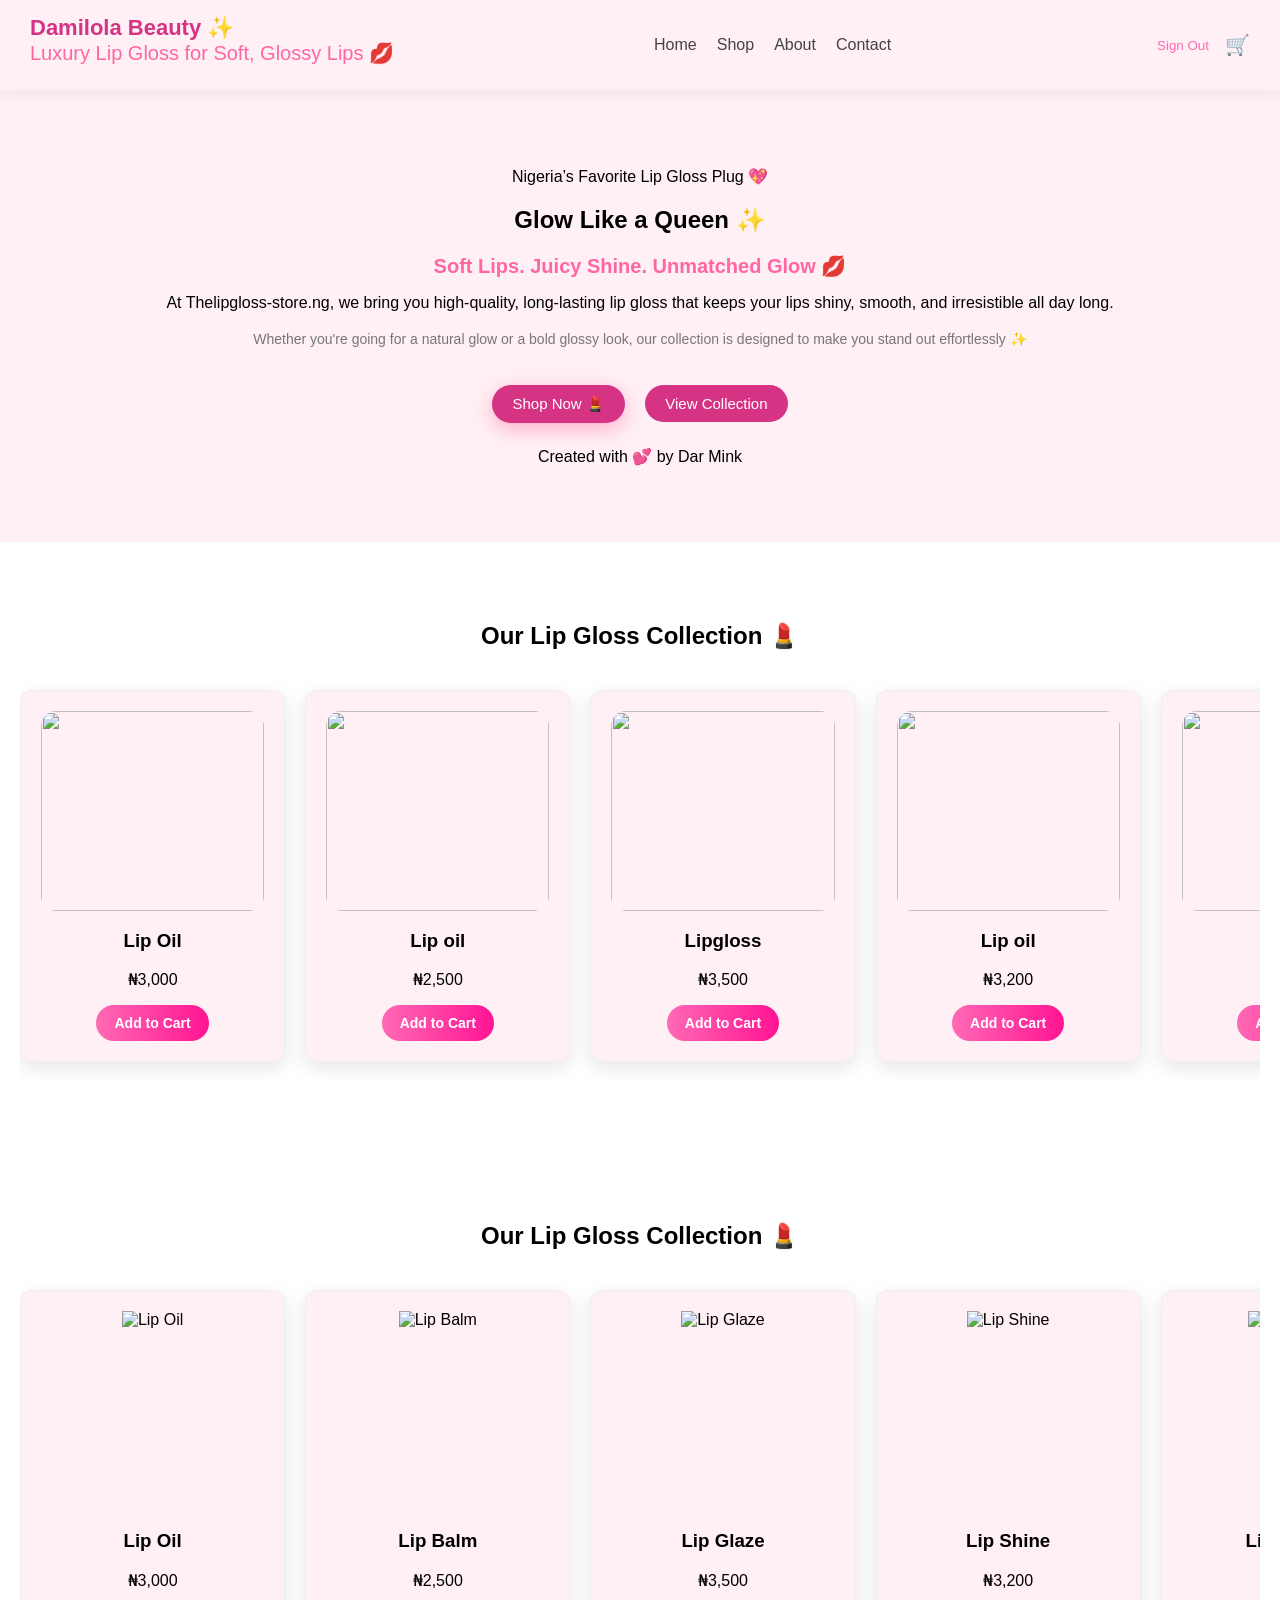
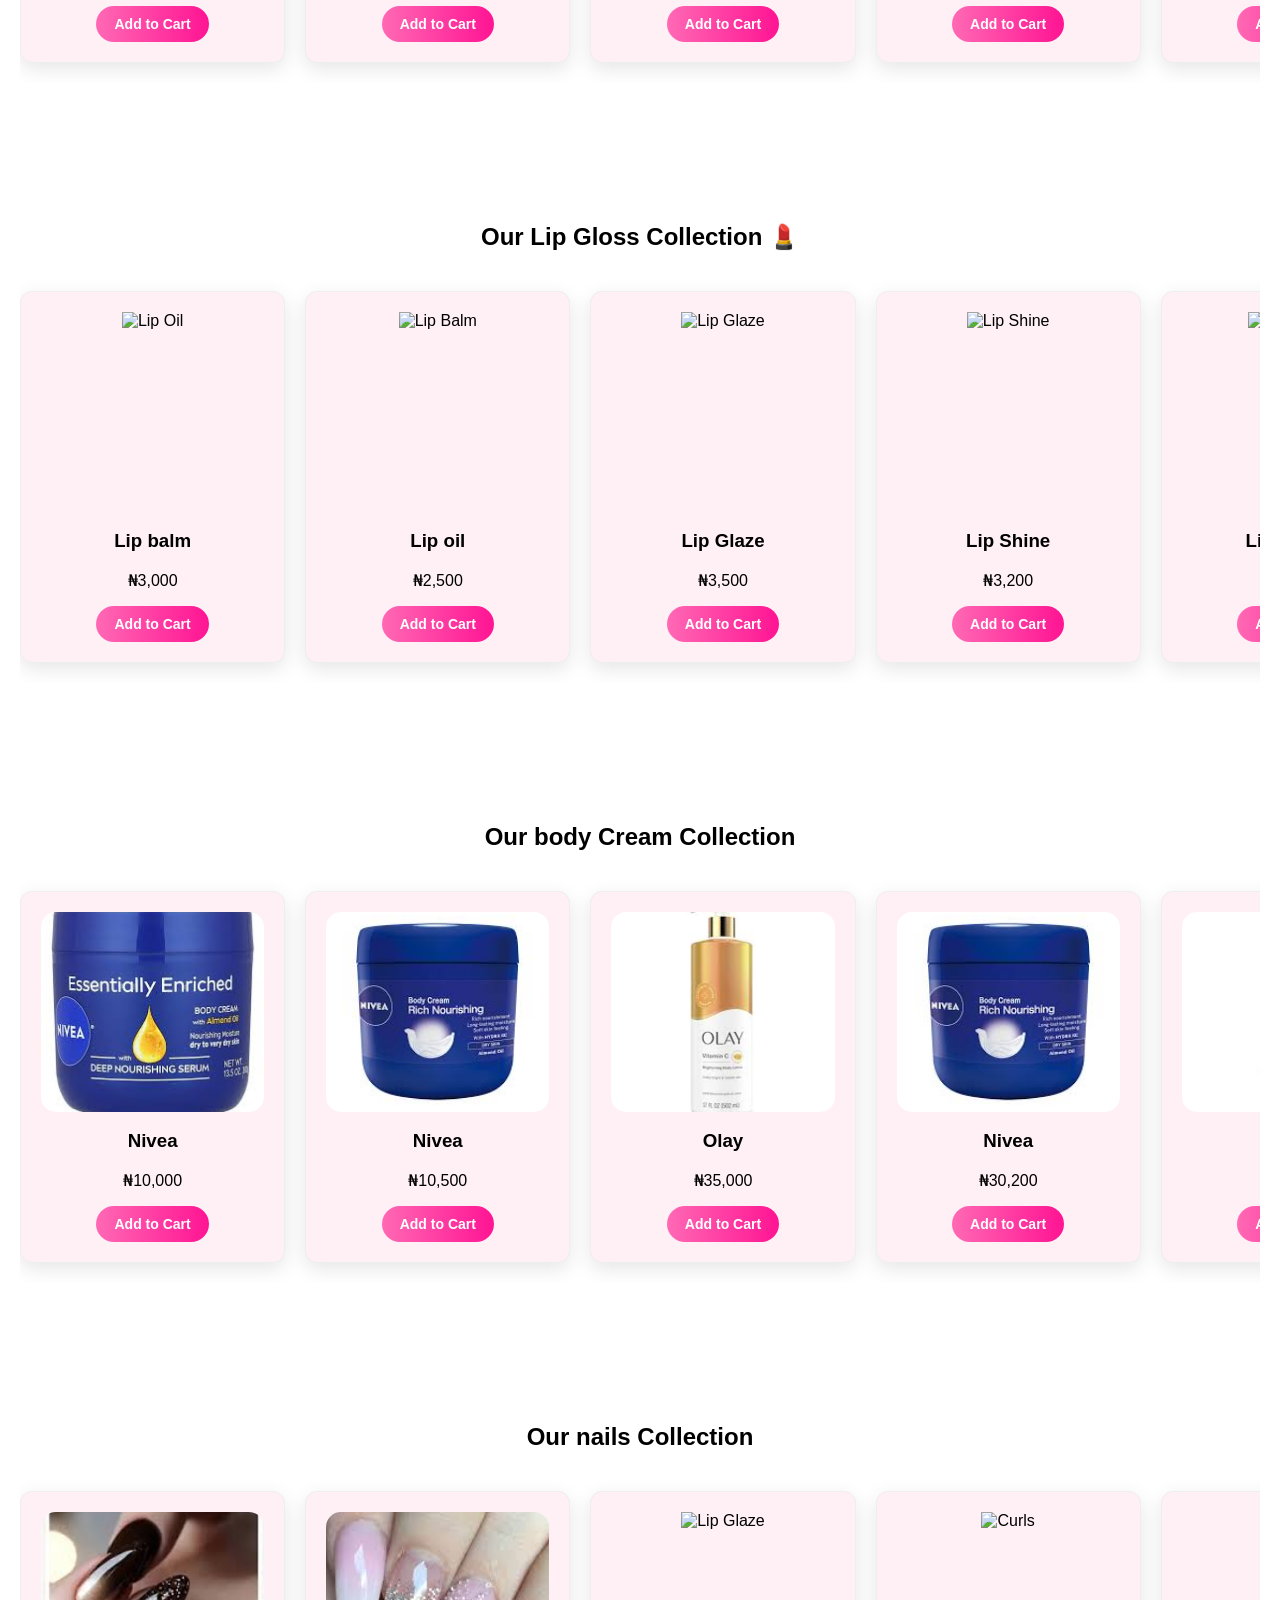
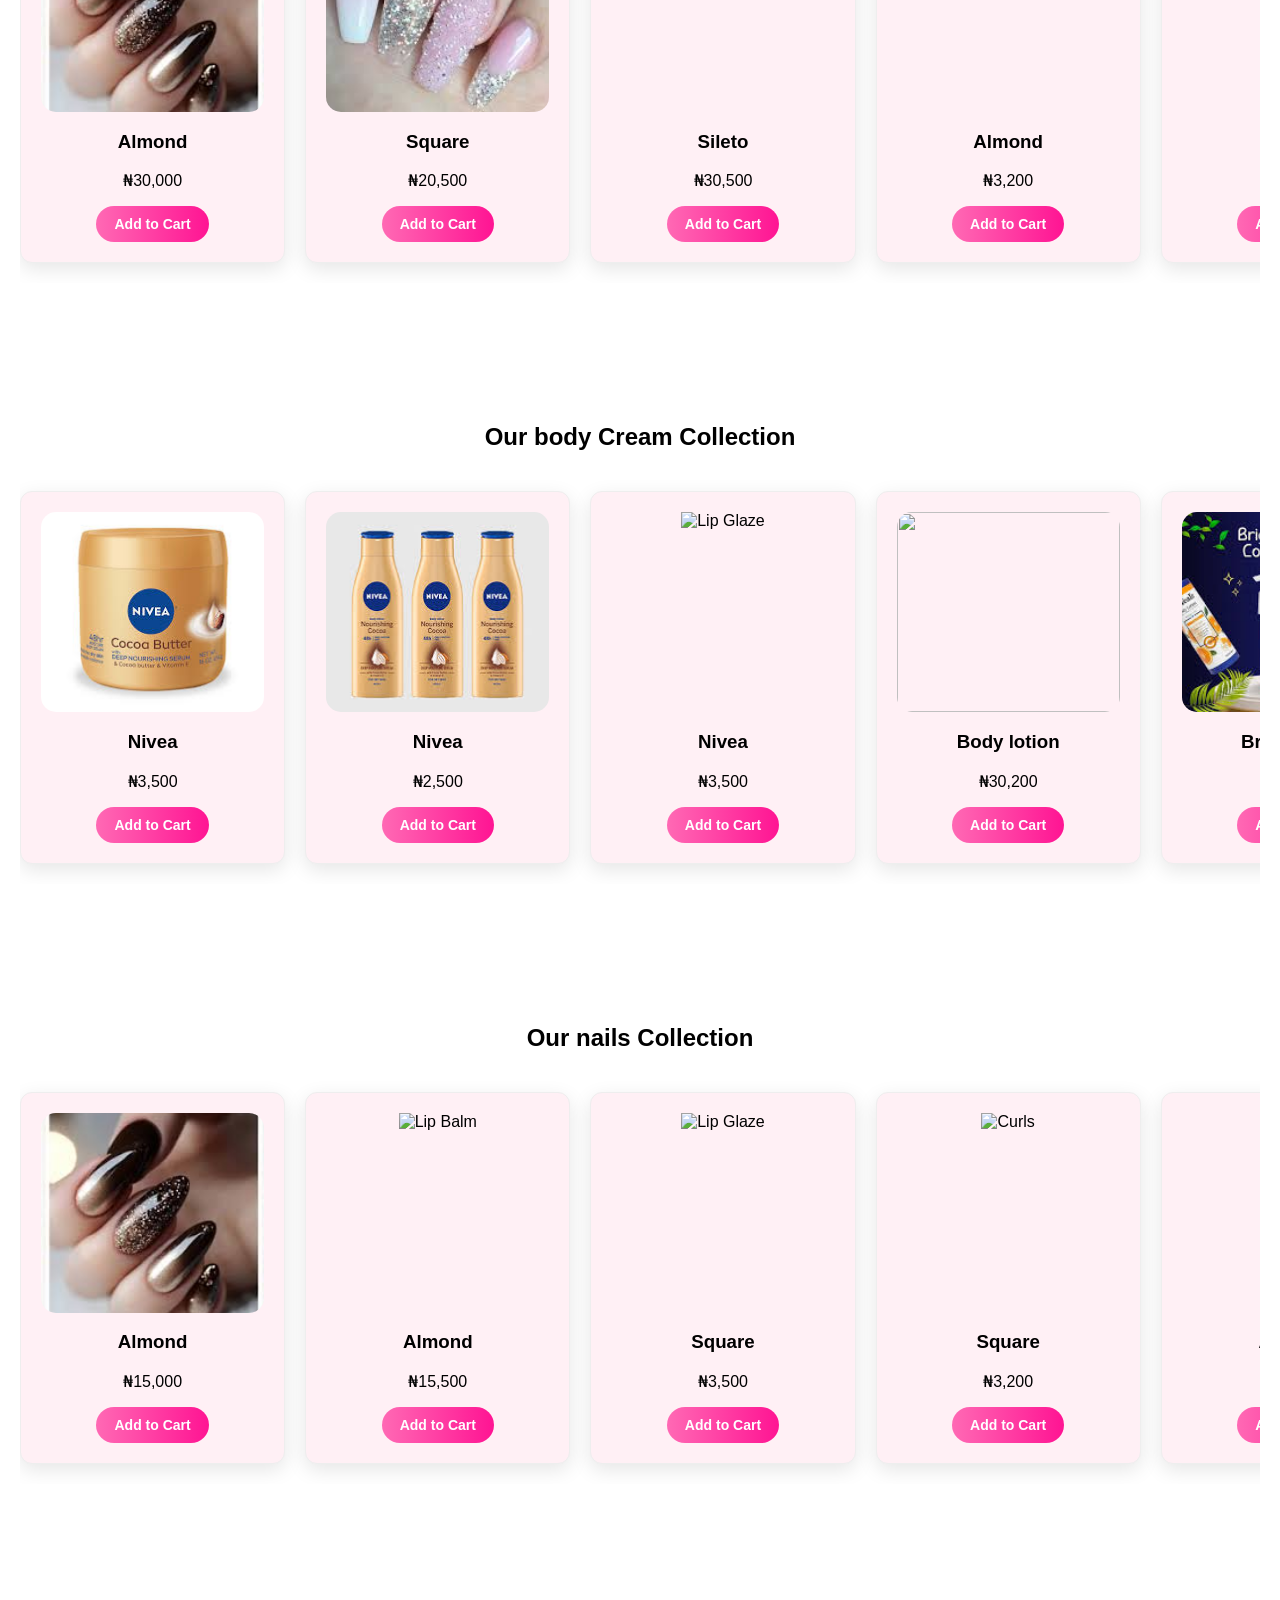
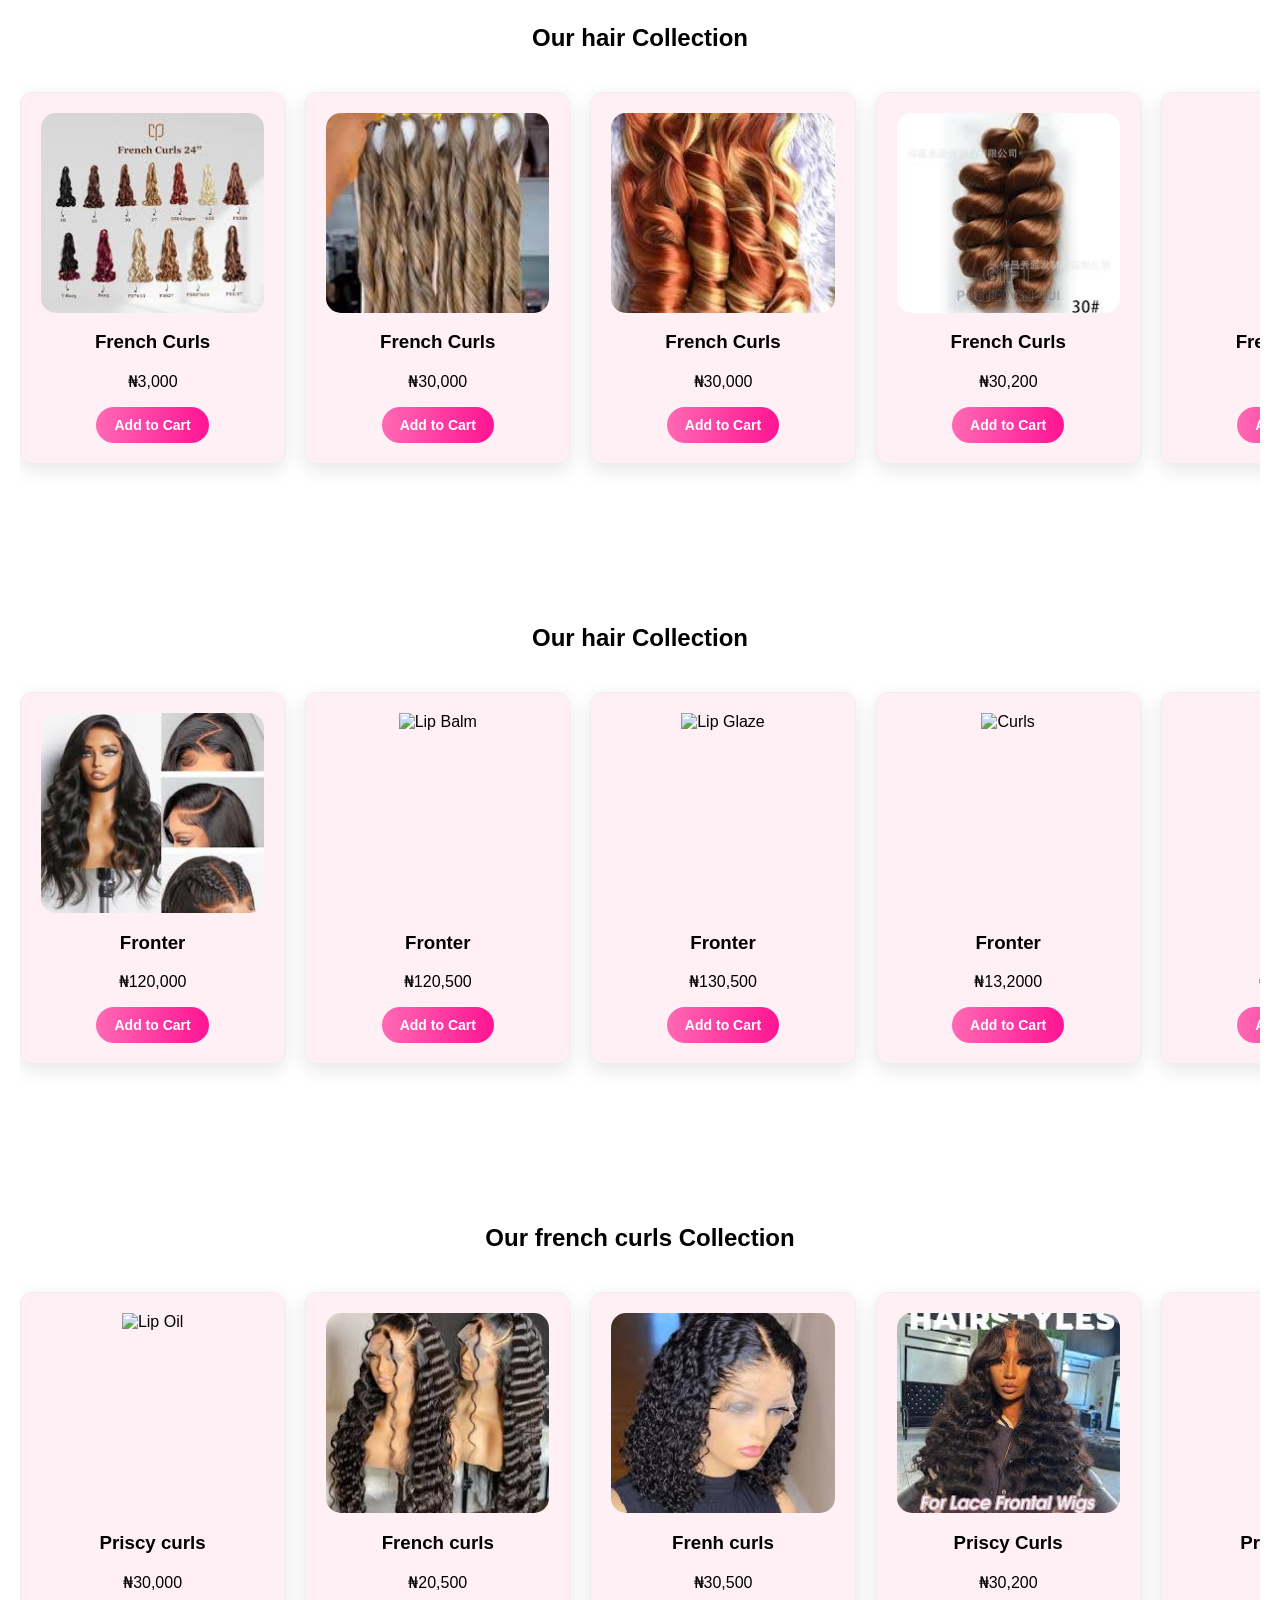
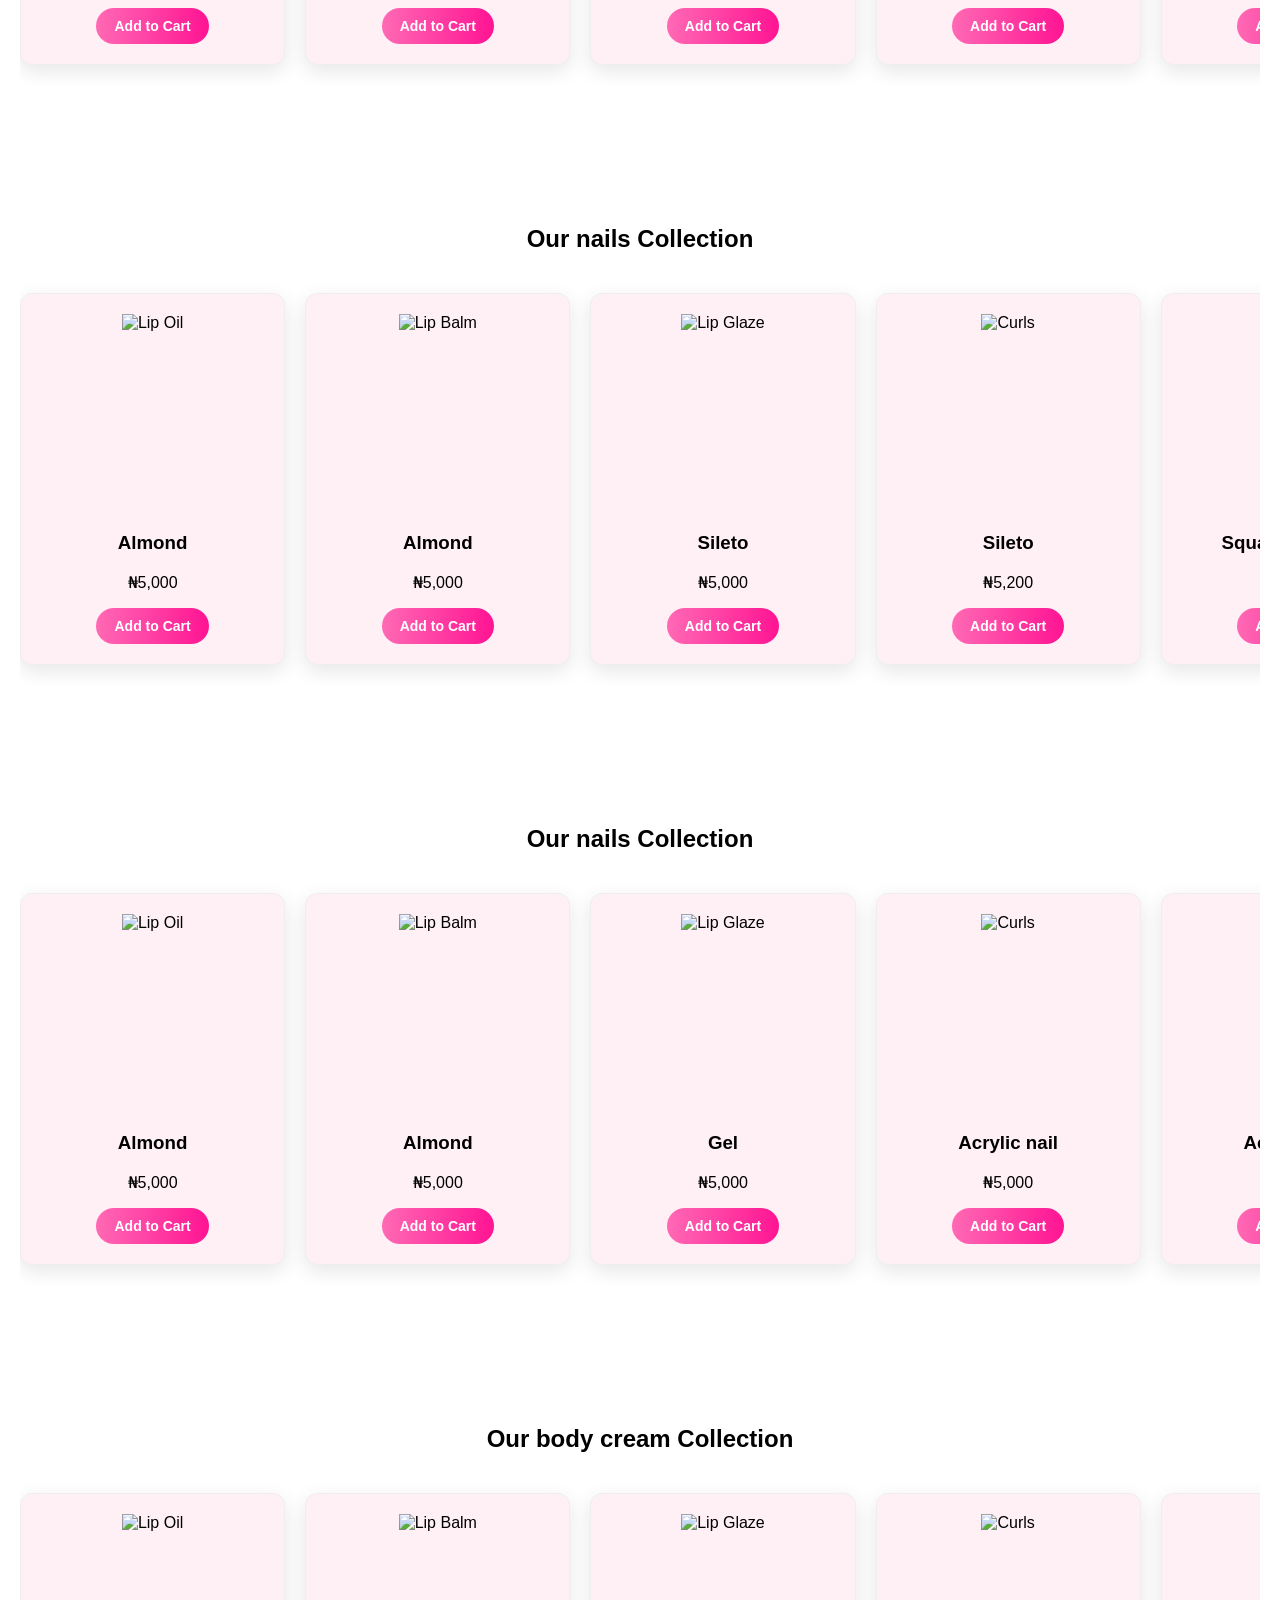
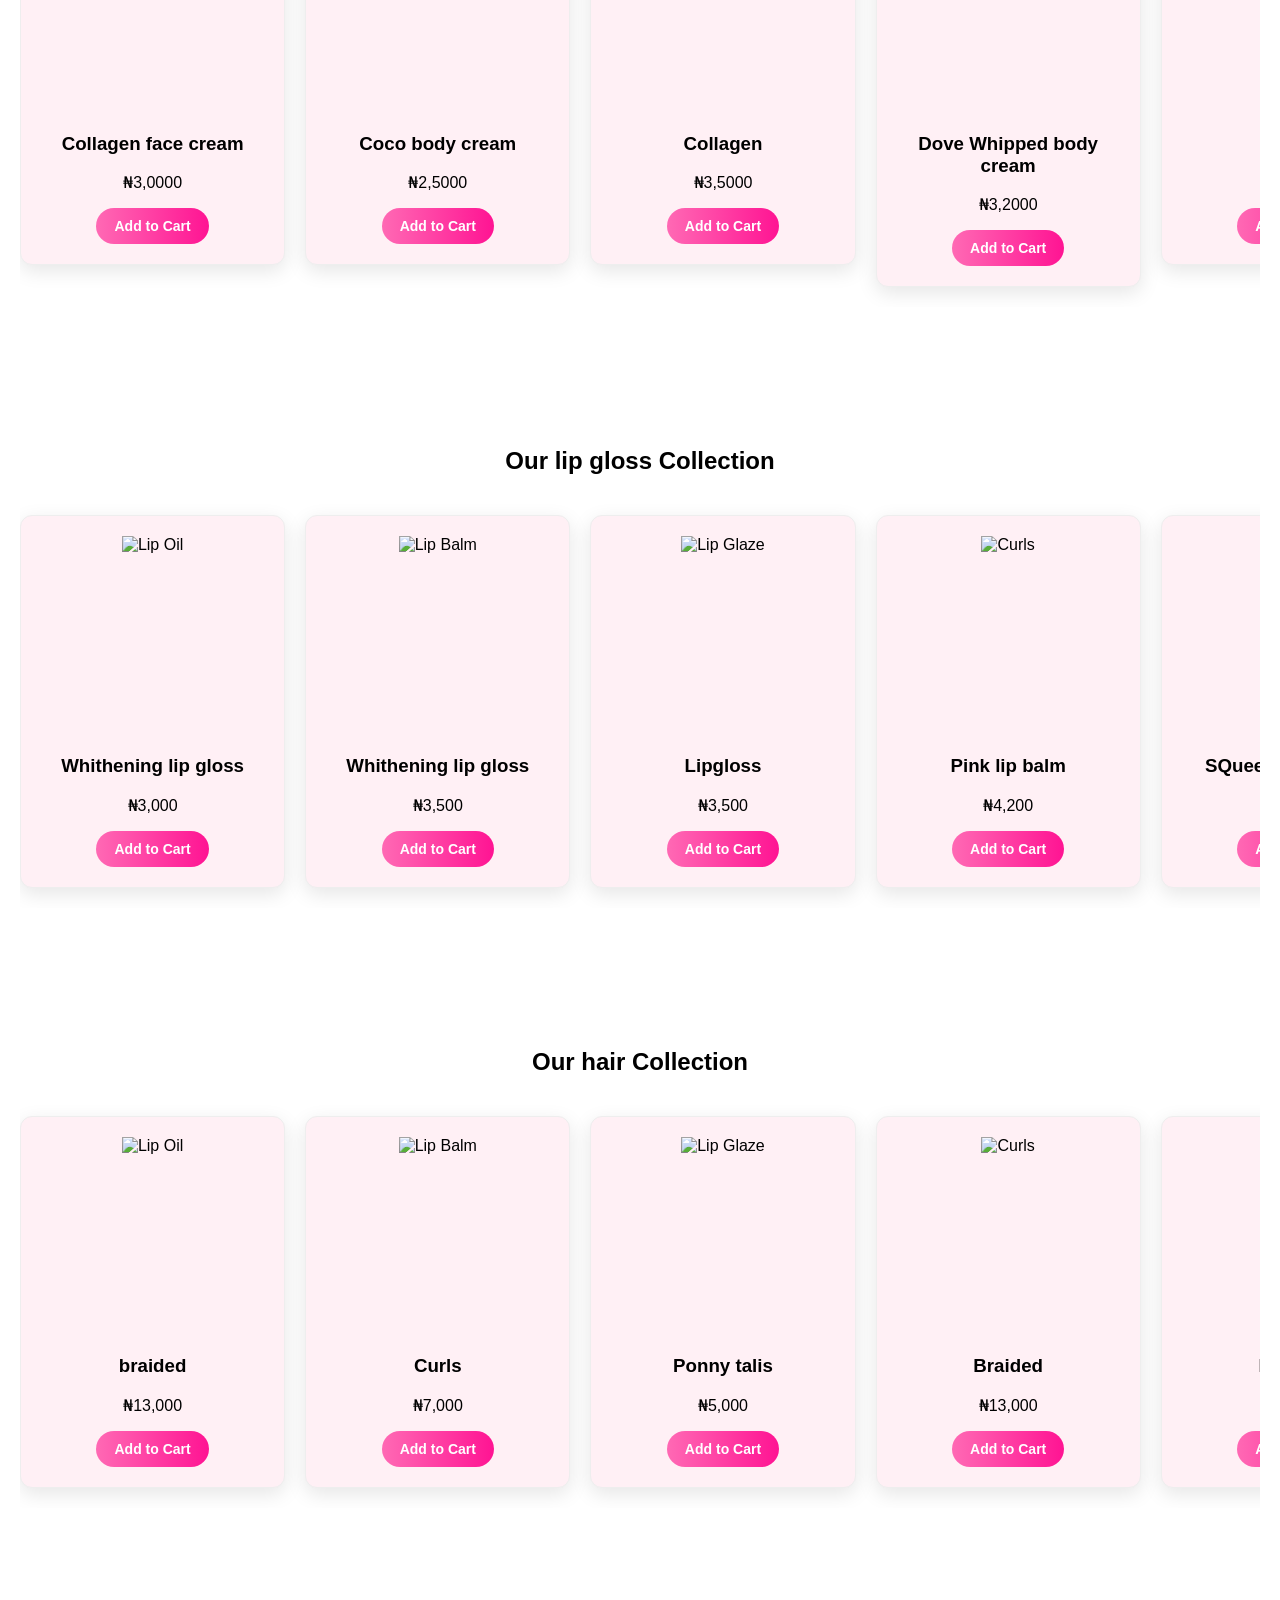
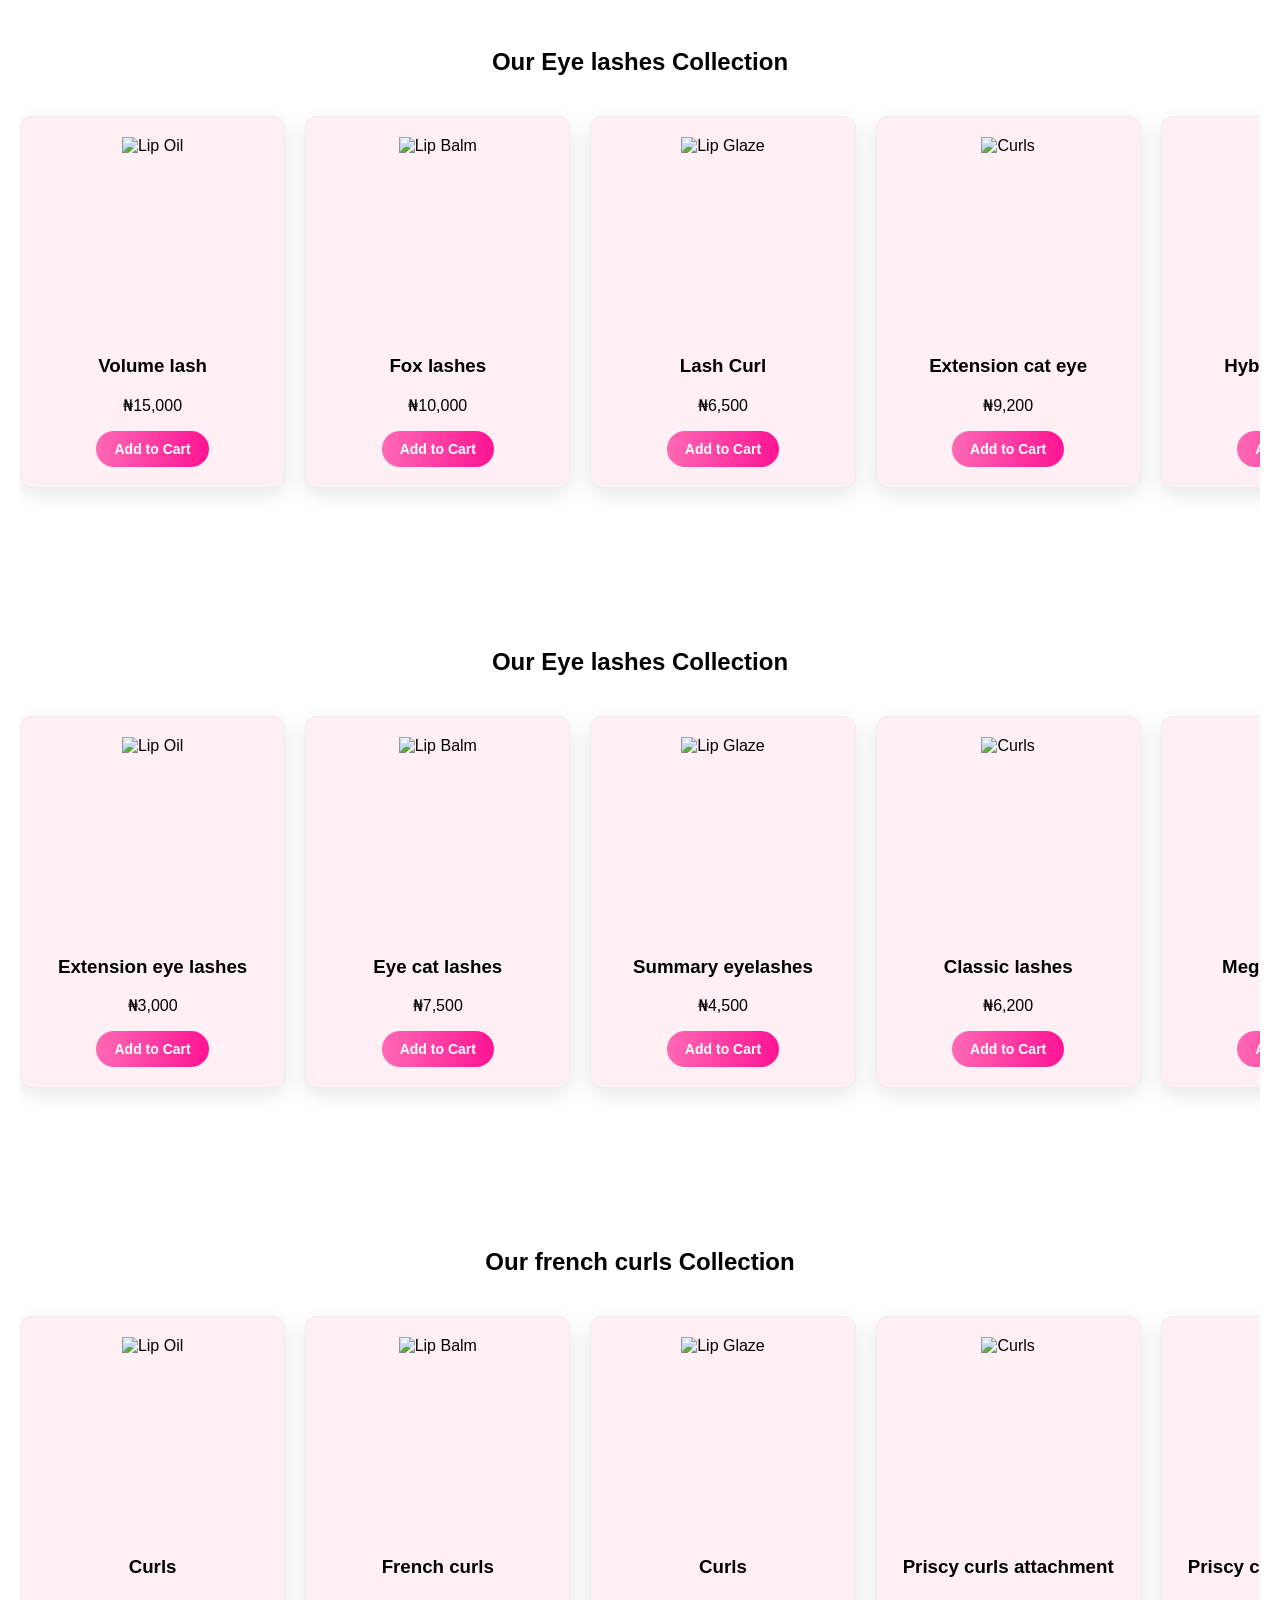
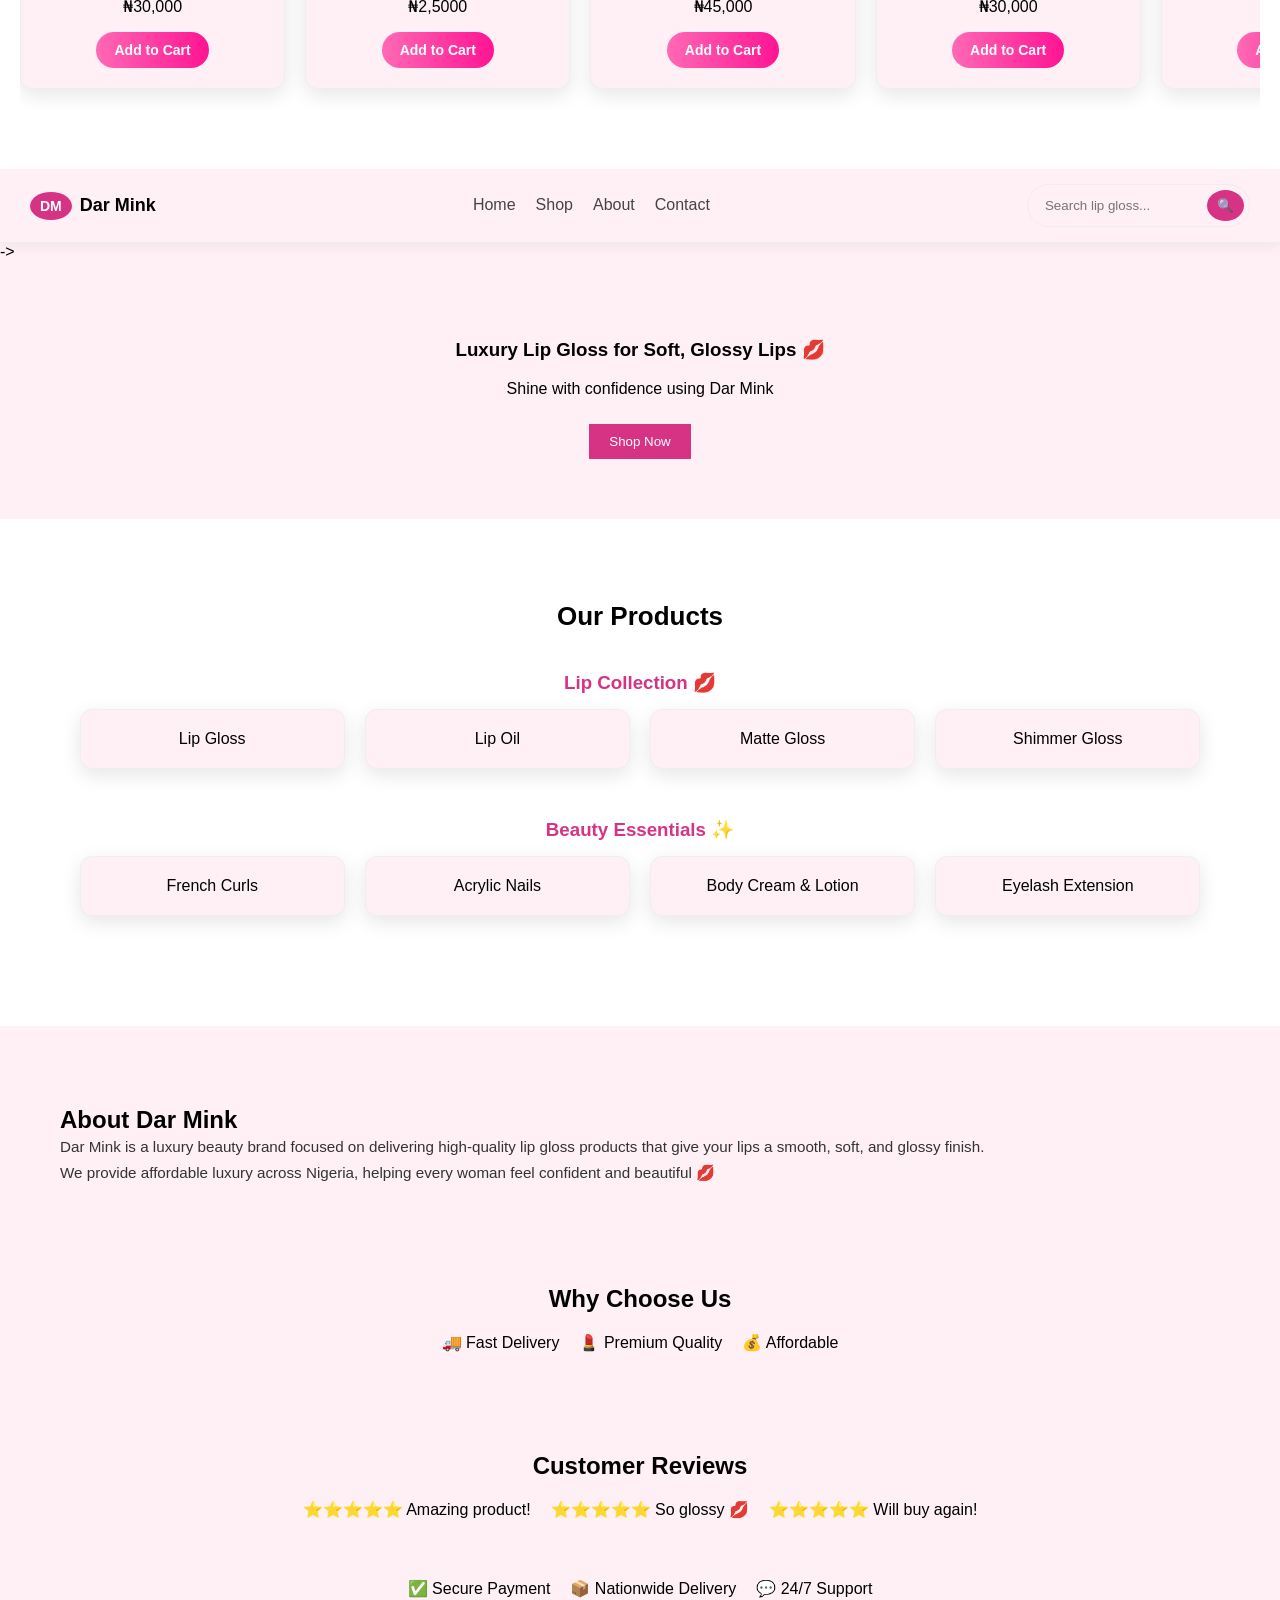
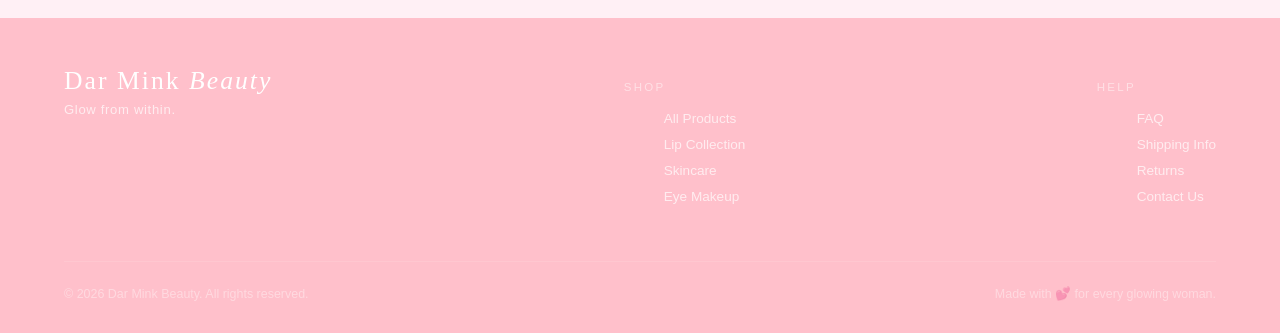
==== index.html @ a411ad49 "main" ====
<!DOCTYPE html>
<html lang="en">
<head>
  <meta charset="UTF-8">
  <meta name="viewport" content="width=device-width, initial-scale=1.0">
  <title>Dar Mink Beauty</title>


 
  <link rel="stylesheet" href="./css/index.css">
</head>

<body>
<header class="header">
  <div class="logo-area">
    <h1>Damilola Beauty ✨</h1>
    <p class="sub">Luxury Lip Gloss for Soft, Glossy Lips 💋</p>
  </div>

  <nav class="nav" id="navMenu">
    <a href="./index.html">Home</a>
    <a href="./html/shop.html">Shop</a>
    <a href="#">About</a>
    <a href="#">Contact</a>
  </nav>

  <div class="header-icons">
    
    <!-- <a href="./html/signIn.html"  id="signInLink">Sign In</a> -->
    <button id="signOutBtn">Sign Out</button>
    
    <div class="cart" id="cartCount">🛒</div>
    
    <div class="menu-toggle" id="menuToggle">☰</div>
  </div>
</header>

<section class="hero">
  <div class="hero-content">
    
    <p class="tag">Nigeria’s Favorite Lip Gloss Plug 💖</p>

    <h1>Glow Like a Queen ✨</h1>

    <h2 class="sub">
      Soft Lips. Juicy Shine. Unmatched Glow 💋
    </h2>

    <p class="desc">
      At Thelipgloss-store.ng, we bring you high-quality, long-lasting lip gloss 
      that keeps your lips shiny, smooth, and irresistible all day long.
    </p>

    <p class="extra">
      Whether you're going for a natural glow or a bold glossy look, 
      our collection is designed to make you stand out effortlessly ✨
    </p>

    <div class="hero-buttons">
      <button class="primary">Shop Now 💄</button>
      <button class="secondary">View Collection</button>
    </div>

    <p class="brand">Created with 💕 by Dar Mink</p>

  </div>
</section>





<section class="products" id="products">
  <h2>Our Lip Gloss Collection 💄</h2>

  <div class="product-list">
    <div class="product">
      <div class="product-image">
        <img src="https://ng.jumia.is/unsafe/fit-in/300x300/filters:fill(white)/product/89/5723401/1.jpg?4431" alt="">
      </div>
      <h3>Lip Oil</h3>
      <p class="price">₦3,000</p>
      <button class="buy-btn">Add to Cart</button>
    </div>

    <div class="product">
      <div class="product-image">
        <img src="https://ng.jumia.is/unsafe/fit-in/680x680/filters:fill(white)/product/42/7206814/1.jpg?8009">
      </div>
      <h3>Lip oil</h3>
      <p class="price">₦2,500</p>
      <button class="buy-btn">Add to Cart</button>
    </div>

    <div class="product">
      <div class="product-image">
        <img src="https://ng.jumia.is/unsafe/fit-in/680x680/filters:fill(white)/product/82/2713401/1.jpg?8204">
      </div>
      <h3>Lipgloss</h3>
      <p class="price">₦3,500</p>
      <button class="buy-btn">Add to Cart</button>
    </div>

    <div class="product">
      <div class="product-image">
        <img src="https://ng.jumia.is/unsafe/fit-in/500x500/filters:fill(white)/product/37/7303401/1.jpg?5131">
      </div>
      <h3>Lip oil</h3>
      <p class="price">₦3,200</p>
      <button class="buy-btn">Add to Cart</button>
    </div>

    <div class="product">
      <div class="product-image">
        <img src="https://ng.jumia.is/unsafe/fit-in/500x500/filters:fill(white)/product/61/4213401/1.jpg?2351">
      </div>
      <h3>Lip oil</h3>
      <p class="price">₦4,000</p>
      <button class="buy-btn">Add to Cart</button>
    </div>
  </div>
</section>





<section class="products" id="products">
  <h2>Our Lip Gloss Collection 💄</h2>
  <div class="product-list">
    <div class="product">
      <div class="product-image">
        <img src="https://encrypted-tbn2.gstatic.com/shopping?q=tbn:ANd9GcSXxBurr5DFDGC_6W9IVRxqRiRIPsLa5r3uYkLQXN-jaB-51HqclwaW0z8tAkhP_l82G_UUjbIxkKMXBLlhLLAdXw9lsqw_wbx122r_QiVD&usqp=CAc" alt="Lip Oil">
      </div>
      <h3>Lip Oil</h3>
      <p class="price">₦3,000</p>
      <button class="buy-btn">Add to Cart</button>
    </div>

    <div class="product">
      <div class="product-image">
        <img src="https://encrypted-tbn2.gstatic.com/shopping?q=tbn:ANd9GcRidaKsT7jHvaxR3gKA-hKPikPmO4gRDq0sgyxPXgcC5Es4D6YWs1JC4vwWvaoK3FN27L1sQInaYlIV7ENVSBcxl57AH5wCdQ_0IRH-a5mo&usqp=CAc" alt="Lip Balm">
      </div>
      <h3>Lip Balm</h3>
      <p class="price">₦2,500</p>
      <button class="buy-btn">Add to Cart</button>
    </div>

    <div class="product">
      <div class="product-image">
        <img src="https://encrypted-tbn3.gstatic.com/shopping?q=tbn:ANd9GcQL7eQB7EKFSjgP5ydxTOfHGRMWYUWHlalfSrJ15N_lvg5cFSvIx9BE2lpSHXYwQbeA8Js2sXB5NkMdPuLri9scLK52W_DVpIEwVfiEyVwrUALnuHErwxkpHd9-yTiPGZwguP-n9ZLRtBY&usqp=CAc" alt="Lip Glaze">
      </div>
      <h3>Lip Glaze</h3>
      <p class="price">₦3,500</p>
      <button class="buy-btn">Add to Cart</button>
    </div>

    <div class="product">
      <div class="product-image">
        <img src="https://encrypted-tbn2.gstatic.com/shopping?q=tbn:ANd9GcSnfksD3aFsAfSA0Fq0F7IA4_fns09xwOoU2gw31sRrGFSoUZdVGEKXsS02omEPMmaXcvubGnNryWU05--VzzVx8zhssPY0zox96JQuz5vXcsCBksfZSTXBX3IscYMH8A&usqp=CAc" alt="Lip Shine">
      </div>
      <h3>Lip Shine</h3>
      <p class="price">₦3,200</p>
      <button class="buy-btn">Add to Cart</button>
    </div>

    <div class="product">
      <div class="product-image">
        <img src="https://encrypted-tbn2.gstatic.com/shopping?q=tbn:ANd9GcQ_1iACQfDXPnh7836cnOq0ul7CD1W9VsyqD02cSygV_7-2tNV2cQz4srKTutzjdg0WC2G-fkFqOPUqgG4MhYzNEd7l9v4WH7QmRfIsbeU2VllHG4PEUS5WqwthpnoR0Q&usqp=CAc" alt="Lip Glossy">
      </div>
      <h3>Lip Glossy</h3>
      <p class="price">₦4,000</p>
      <button class="buy-btn">Add to Cart</button>
    </div>
  </div>
</section>





<section class="products" id="products">
  <h2>Our Lip Gloss Collection 💄</h2>
  <div class="product-list">
    <div class="product">
      <div class="product-image">
        <img src="https://encrypted-tbn3.gstatic.com/shopping?q=tbn:ANd9GcRnd_FLdVOjvxIFznHXKxpH5s-M4slELdyxqppXSxp2WYLtvGpKqDcq6PFy_TfNIizxpz7iqjIp6u09m8QXlMZsvE-VPyR0py_PS9zf8lQ&usqp=CAc" alt="Lip Oil">
      </div>
      <h3>Lip balm</h3>
      <p class="price">₦3,000</p>
      <button class="buy-btn">Add to Cart</button>
    </div>

    <div class="product">
      <div class="product-image">
        <img src="https://encrypted-tbn0.gstatic.com/shopping?q=tbn:ANd9GcSmqYxwLh7YUvpNsPVwv529g0XtTHJXRxVh0vlfX1ycL5M4Z2hw3uozXz8vUAM04Pj2godARs4oT7w6bqfODrqmLWfhpMdddt6bIE236A0&usqp=CAc" alt="Lip Balm">
      </div>
      <h3>Lip oil</h3>
      <p class="price">₦2,500</p>
      <button class="buy-btn">Add to Cart</button>
    </div>

    <div class="product">
      <div class="product-image">
        <img src="https://encrypted-tbn1.gstatic.com/shopping?q=tbn:ANd9GcTiCSN7Nv7DVkkIy49vYAUR0Th8mGZ87GhBr-0-GVrdKAkAnNo_Gcg61PZe5U06-gERYb_2XhXDmLLsmDgxQd5hINJwqwXIbnZBJtVXfYPIYpeM9uMyefSGFQ&usqp=CAc" alt="Lip Glaze">
      </div>
      <h3>Lip Glaze</h3>
      <p class="price">₦3,500</p>
      <button class="buy-btn">Add to Cart</button>
    </div>

    <div class="product">
      <div class="product-image">
        <img src="https://encrypted-tbn3.gstatic.com/shopping?q=tbn:ANd9GcRADDJBRGeEfscAN5algiF-AIUC6LEgfIAenZfdjHmP6Z3QG-MW7pM-kJhJ6Kher258rJ0Gc74kwAY5WouctmDN8w5hNISh5XGyFVV-4AsWOCGBTK3oRYalAZj9RdCxB2p42yqcaiQ&usqp=CAc" alt="Lip Shine">
      </div>
      <h3>Lip Shine</h3>
      <p class="price">₦3,200</p>
      <button class="buy-btn">Add to Cart</button>
    </div>

    <div class="product">
      <div class="product-image">
        <img src="https://encrypted-tbn3.gstatic.com/shopping?q=tbn:ANd9GcQKLhkLv0NK2xQP70P3uK0gv7I2ku5YJ8ZaUp49VW83flyJoJEFNJ31fNmY4nyc1UaHLay3jeUrD1jO5pIV47GwJhcCJkqaRlTzfK6kQ6a81IN_KDuCXsUfj1xZqmBmipd0zoNiNWzyrw&usqp=CAc" alt="Lip Glossy">
      </div>
      <h3>Lip Glossy</h3>
      <p class="price">₦4,000</p>
      <button class="buy-btn">Add to Cart</button>
    </div>
  </div>
</section>
  
  </div>



<section class="products" id="products">
  <h2>Our body Cream Collection </h2>
  <div class="product-list">
    <div class="product">
      <div class="product-image">
        <img src="[data-uri]" alt="Lip Oil">
      </div>
      <h3>Nivea</h3>
      <p class="price">₦10,000</p>
      <button class="buy-btn">Add to Cart</button>
    </div>

    <div class="product">
      <div class="product-image">
        <img src="[data-uri]" alt="Lip Balm">
      </div>
      <h3>Nivea</h3>
      <p class="price">₦10,500</p>
      <button class="buy-btn">Add to Cart</button>
    </div>

    <div class="product">
      <div class="product-image">
        <img src="[data-uri]" alt="Lip Glaze">
      </div>
      <h3>Olay</h3>
      <p class="price">₦35,000</p>
      <button class="buy-btn">Add to Cart</button>
    </div>

    <div class="product">
      <div class="product-image">
        <img src="[data-uri]" alt="Curls">
      </div>
        <h3>Nivea</h3>
      <p class="price">₦30,200</p>
      <button class="buy-btn">Add to Cart</button>
    </div>

    <div class="product">
      <div class="product-image">
        <img src="[data-uri]" alt="Kinnky">
      </div>
      <h3>Nivea</h3>
      <p class="price">₦4o,000</p>
      <button class="buy-btn">Add to Cart</button>
    </div>
  </div>
</section>


<section class="products" id="products">
  <h2>Our nails Collection </h2>
  <div class="product-list">
    <div class="product">
      <div class="product-image">
        <img src="[data-uri]" alt="Lip Oil">
      </div>
      <h3>Almond</h3>
      <p class="price">₦30,000</p>
      <button class="buy-btn">Add to Cart</button>
    </div>

    <div class="product">
      <div class="product-image">
        <img src="[data-uri]" alt="Lip Balm">
      </div>
      <h3>Square</h3>
      <p class="price">₦20,500</p>
      <button class="buy-btn">Add to Cart</button>
    </div>

    <div class="product">
      <div class="product-image">
        <img src="https://encrypted-tbn0.gstatic.com/images?q=tbn:ANd9GcSMVAZmje4SlwI0i_gMDN053IqT-E4QT9GpyQ&s" alt="Lip Glaze">
      </div>
      <h3>Sileto</h3>
      <p class="price">₦30,500</p>
      <button class="buy-btn">Add to Cart</button>
    </div>

    <div class="product">
      <div class="product-image">
        <img src="https://encrypted-tbn0.gstatic.com/images?q=tbn:ANd9GcSz9M2mlwgdXUWPUJFrLZIFoBOUg3auoxuhyA&s" alt="Curls">
      </div>
      <h3>Almond</h3>
      <p class="price">₦3,200</p>
      <button class="buy-btn">Add to Cart</button>
    </div>

    <div class="product">
      <div class="product-image">
        <img src="https://encrypted-tbn0.gstatic.com/images?q=tbn:ANd9GcRXiiYXcGbO42mY510iS9s90L5vUDjyUFa5tA&s" alt="Kinnky">
      </div>
      <h3>Square</h3>
      <p class="price">₦35,000</p>
      <button class="buy-btn">Add to Cart</button>
    </div>
  </div>
</section>





<section class="products" id="products">
  <h2>Our body Cream Collection </h2>
  <div class="product-list">
    <div class="product">
      <div class="product-image">
        <img src="[data-uri]" alt="Lip Oil">
      </div>
      <h3>Nivea</h3>
      <p class="price">₦3,500</p>
      <button class="buy-btn">Add to Cart</button>
    </div>

    <div class="product">
      <div class="product-image">
        <img src="[data-uri]" alt="Lip Balm">
      </div>
      <h3>Nivea</h3>
      <p class="price">₦2,500</p>
      <button class="buy-btn">Add to Cart</button>
    </div>

    <div class="product">
      <div class="product-image">
        <img src="https://encrypted-tbn0.gstatic.com/images?q=tbn:ANd9GcQ03TkZhojCxtqMvvGKnYrmFMT-qhL-3ZLKHw&s" alt="Lip Glaze">
      </div>
      <h3>Nivea</h3>
      <p class="price">₦3,500</p>
      <button class="buy-btn">Add to Cart</button>
    </div>

    <div class="product">
      <div class="product-image">
        <img src="https://encrypted-tbn0.gstatic.com/images?q=tbn:ANd9GcSXng0knS3wsMrmTmdN1r07TjUlYtHTWDVwkQ&s">
      </div>
      <h3>Body lotion</h3>
      <p class="price">₦30,200</p>
      <button class="buy-btn">Add to Cart</button>
    </div>

    <div class="product">
      <div class="product-image">
        <img src="[data-uri]" alt="Kinnky">
      </div>
      <h3>Brightening</h3>
      <p class="price">₦40,000</p>
      <button class="buy-btn">Add to Cart</button>
    </div>
  </div>
</section>



<section class="products" id="products">
  <h2>Our nails Collection </h2>
  <div class="product-list">
    <div class="product">
      <div class="product-image">
        <img src="[data-uri]" alt="Lip Oil">
      </div>
      <h3>Almond</h3>
      <p class="price">₦15,000</p>
      <button class="buy-btn">Add to Cart</button>
    </div>

    <div class="product">
      <div class="product-image">
        <img src="./multimedia/nails - Google Search/imgi_224_29a8995a-0315-4786-a9a0-9c4f2bb3fc7f-FingerstoToes-NG-Lagos-Lagos-Somolu-Fresha.jpg" alt="Lip Balm">
      </div>
      <h3>Almond</h3>
      <p class="price">₦15,500</p>
      <button class="buy-btn">Add to Cart</button>
    </div>

    <div class="product">
      <div class="product-image">
        <img src="./multimedia/nails - Google Search/imgi_222_IMG-2674.jpg" alt="Lip Glaze">
      </div>
      <h3>Square</h3>
      <p class="price">₦3,500</p>
      <button class="buy-btn">Add to Cart</button>
    </div>

    <div class="product">
      <div class="product-image">
        <img src="./multimedia/nails - Google Search/imgi_235_to_bierz_1.png" alt="Curls">
      </div>
      <h3>Square</h3>
      <p class="price">₦3,200</p>
      <button class="buy-btn">Add to Cart</button>
    </div>

    <div class="product">
      <div class="product-image">
        <img src="./multimedia/nails - Google Search/imgi_215_red-cat-eye-christmas-holiday-nails-with-bow.webp" alt="Kinnky">
      </div>
      <h3>Almond</h3>
      <p class="price">₦4,000</p>
      <button class="buy-btn">Add to Cart</button>
    </div>
  </div>
</section>


<section class="products" id="products">
  <h2>Our hair Collection </h2>
  <div class="product-list">
    <div class="product">
      <div class="product-image">
        <img src="[data-uri]" alt="Lip Oil">
      </div>
      <h3>French Curls</h3>
      <p class="price">₦3,000</p>
      <button class="buy-btn">Add to Cart</button>
    </div>

    <div class="product">
      <div class="product-image">
        <img src="[data-uri]" alt="Lip Balm">
      </div>
      <h3>French Curls</h3>
      <p class="price">₦30,000</p>
      <button class="buy-btn">Add to Cart</button>
    </div>

    <div class="product">
      <div class="product-image">
        <img src="[data-uri]" alt="Lip Glaze">
      </div>
      <h3> French Curls</h3>
      <p class="price">₦30,000</p>
      <button class="buy-btn">Add to Cart</button>
    </div>

    <div class="product">
      <div class="product-image">
        <img src="[data-uri]" alt="Curls">
      </div>
      <h3> French Curls</h3>
      <p class="price">₦30,200</p>
      <button class="buy-btn">Add to Cart</button>
    </div>

    <div class="product">
      <div class="product-image">
        <img src="https://encrypted-tbn0.gstatic.com/images?q=tbn:ANd9GcShXnmjun4YL8Us9F2LpLDgJI-fp8NGGcAdxA&s" alt="Kinnky">
      </div>
      <h3>French Curls</h3>
      <p class="price">₦40,000</p>
      <button class="buy-btn">Add to Cart</button>
    </div>
  </div>
</section>


<section class="products" id="products">
  <h2>Our hair Collection </h2>
  <div class="product-list">
    <div class="product">
      <div class="product-image">
        <img src="[data-uri]" alt="Lip Oil">
      </div>
      <h3>Fronter</h3>
      <p class="price">₦120,000</p>
      <button class="buy-btn">Add to Cart</button>
    </div>

    <div class="product">
      <div class="product-image">
        <img src="https://encrypted-tbn0.gstatic.com/images?q=tbn:ANd9GcTJIV3vjPFSNihSSY6BtT-CI4mY30BsMZuKuA&s" alt="Lip Balm">
      </div>
      <h3>Fronter</h3>
      <p class="price">₦120,500</p>
      <button class="buy-btn">Add to Cart</button>
    </div>

    <div class="product">
      <div class="product-image">
        <img src="https://encrypted-tbn0.gstatic.com/images?q=tbn:ANd9GcSfyQQmlLjB8x0E7hhv_vaRivtC-DwkMf4_YQ&s" alt="Lip Glaze">
      </div>
      <h3>Fronter</h3>
      <p class="price">₦130,500</p>
      <button class="buy-btn">Add to Cart</button>
    </div>

    <div class="product">
      <div class="product-image">
        <img src="https://encrypted-tbn0.gstatic.com/images?q=tbn:ANd9GcTOiXLD_dxbTw_wTz_gPyF8xfiMwMyc5RwS6Q&s" alt="Curls">
      </div>
      <h3> Fronter</h3>
      <p class="price">₦13,2000</p>
      <button class="buy-btn">Add to Cart</button>
    </div>

    <div class="product">
      <div class="product-image">
        <img src="https://encrypted-tbn0.gstatic.com/images?q=tbn:ANd9GcSY8WbVZBNbzWZz2ukG4cKxdAWrqTOrF3s6tA&s " alt="Kinnky">
      </div>
      <h3>Fronter</h3>
      <p class="price">₦140,000</p>
      <button class="buy-btn">Add to Cart</button>
    </div>
  </div>
</section>






















<section class="products" id="products">
  <h2>Our french curls Collection </h2>
  <div class="product-list">
    <div class="product">
      <div class="product-image">
        <img src="https://encrypted-tbn0.gstatic.com/images?q=tbn:ANd9GcRvIHNYJTYQxHPH_IkrpBNs9lbM7Gm0JVUo9Q&s" alt="Lip Oil">
      </div>
      <h3>Priscy curls</h3>
      <p class="price">₦30,000</p>
      <button class="buy-btn">Add to Cart</button>
    </div>

    <div class="product">
      <div class="product-image">
        <img src="[data-uri]" alt="Lip Balm">
      </div>
      <h3>French curls</h3>
      <p class="price">₦20,500</p>
      <button class="buy-btn">Add to Cart</button>
    </div>

    <div class="product">
      <div class="product-image">
        <img src="[data-uri]" alt="Lip Glaze">
      </div>
      <h3>Frenh curls</h3>
      <p class="price">₦30,500</p>
      <button class="buy-btn">Add to Cart</button>
    </div>

    <div class="product">
      <div class="product-image">
        <img src="[data-uri]" alt="Curls">
      </div>
      <h3> Priscy Curls</h3>
      <p class="price">₦30,200</p>
      <button class="buy-btn">Add to Cart</button>
    </div>

    <div class="product">
      <div class="product-image">
        <img src="https://encrypted-tbn0.gstatic.com/images?q=tbn:ANd9GcTcTSI0ewGcVQyAox717IiLnOdZsBEyUfSTJQ&s" alt="Kinnky">
      </div>
      <h3>Priscy curls</h3>
      <p class="price">₦40,000</p>
      <button class="buy-btn">Add to Cart</button>
    </div>
  </div>
</section>



<section class="products" id="products">
  <h2>Our nails Collection </h2>
  <div class="product-list">
    <div class="product">
      <div class="product-image">
        <img src="./multimedia/nails - Google Search/imgi_202_pink-nails-crops-2.jpg" alt="Lip Oil">
      </div>
      <h3>Almond</h3>
      <p class="price">₦5,000</p>
      <button class="buy-btn">Add to Cart</button>
    </div>

    <div class="product">
      <div class="product-image">
        <img src="./multimedia/nails - Google Search/imgi_203_classy-translucent-white-trendy-simple-nails.jpg" alt="Lip Balm">
      </div>
      <h3>Almond</h3>
      <p class="price">₦5,000</p>
      <button class="buy-btn">Add to Cart</button>
    </div>

    <div class="product">
      <div class="product-image">
        <img src="./multimedia/nails - Google Search/imgi_204_my.jpg" alt="Lip Glaze">
      </div>
      <h3> Sileto</h3>
      <p class="price">₦5,000</p>
      <button class="buy-btn">Add to Cart</button>
    </div>

    <div class="product">
      <div class="product-image">
        <img src="./multimedia/nails - Google Search/imgi_242_hq720.jpg" alt="Curls">
      </div>
      <h3> Sileto</h3>
      <p class="price">₦5,200</p>
      <button class="buy-btn">Add to Cart</button>
    </div>

    <div class="product">
      <div class="product-image">
        <img src="./multimedia/nails - Google Search/imgi_243_1000-x-1000-10.png " alt="Kinnky">
      </div>
      <h3>Square gel nails </h3>
      <p class="price">₦4,000</p>
      <button class="buy-btn">Add to Cart</button>
    </div>
  </div>
</section>




<section class="products" id="products">
  <h2>Our nails Collection </h2>
  <div class="product-list">
    <div class="product">
      <div class="product-image">
        <img src="./multimedia/nails - Google Search/imgi_281_11809302.jpg" alt="Lip Oil">
      </div>
      <h3>Almond</h3>
      <p class="price">₦5,000</p>
      <button class="buy-btn">Add to Cart</button>
    </div>

    <div class="product">
      <div class="product-image">
        <img src="./multimedia/nails - Google Search/imgi_280_SnapInsta.to_581751814_18333484924239680_609177896194210280_n.jpg" alt="Lip Balm">
      </div>
      <h3>Almond</h3>
      <p class="price">₦5,000</p>
      <button class="buy-btn">Add to Cart</button>
    </div>

    <div class="product">
      <div class="product-image">
        <img src="./multimedia/nails - Google Search/imgi_277_acrylic-vs-gel-nails-which-one-should-you-choose-7504726.jpg" alt="Lip Glaze">
      </div>
      <h3>Gel</h3>
      <p class="price">₦5,000</p>
      <button class="buy-btn">Add to Cart</button>
    </div>

    <div class="product">
      <div class="product-image">
        <img src="./multimedia/nails - Google Search/imgi_276_1723529322391-6e96f7719e0a4c75ae9596b438b63009-goods.jpg" alt="Curls">
      </div>
      <h3> Acrylic nail</h3>
      <p class="price">₦5,000</p>
      <button class="buy-btn">Add to Cart</button>
    </div>

    <div class="product">
      <div class="product-image">
        <img src="./multimedia/nails - Google Search/imgi_275_karin.nailedit_1732656453_3510099202523720223_9242201392.jpg " alt="Kinnky">
      </div>
      <h3>Acrylic nail</h3>
      <p class="price">₦5,000</p>
      <button class="buy-btn">Add to Cart</button>
    </div>
  </div>
</section>




<section class="products" id="products">
  <h2>Our body cream Collection </h2>
  <div class="product-list">
    <div class="product">
      <div class="product-image">
        <img src="./multimedia/body cream - Google Search/imgi_214_Add_a_heading_271-optimized.png" alt="Lip Oil">
      </div>
      <h3>Collagen face cream</h3>
      <p class="price">₦3,0000</p>
      <button class="buy-btn">Add to Cart</button>
    </div>

    <div class="product">
      <div class="product-image">
        <img src="./multimedia/body cream - Google Search/imgi_195_best_body_lotions_002.jpg" alt="Lip Balm">
      </div>
      <h3>Coco body cream</h3>
      <p class="price">₦2,5000</p>
      <button class="buy-btn">Add to Cart</button>
    </div>

    <div class="product">
      <div class="product-image">
        <img src="./multimedia/body cream - Google Search/imgi_193_CollagenBodyCream-BodyOil_Bundle_Main_2048x.jpg" alt="Lip Glaze">
      </div>
      <h3>Collagen</h3>
      <p class="price">₦3,5000</p>
      <button class="buy-btn">Add to Cart</button>
    </div>

    <div class="product">
      <div class="product-image">
        <img src="./multimedia/body cream - Google Search/imgi_167_Dove-Whipped-Body-Cream-Dry-Skin-Moisturizer-Pomegranate-and-Shea-Butter-Nourishes-Skin-Deeply-10oz_630af332-b169-4b5e-bf16-f2f57986ea33_1.34a185027d5c0347c827524647b593d0.jpg" alt="Curls">
      </div>
      <h3>Dove Whipped body cream</h3>
      <p class="price">₦3,2000</p>
      <button class="buy-btn">Add to Cart</button>
    </div>

    <div class="product">
      <div class="product-image">
        <img src="./multimedia/body cream - Google Search/imgi_158_body-moisturisers-indybest-review.png" alt="Kinnky">
      </div>
      <h3>Cerave</h3>
      <p class="price">₦4,0000</p>
      <button class="buy-btn">Add to Cart</button>
    </div>
  </div>
</section>




<section class="products" id="products">
  <h2>Our lip gloss Collection </h2>
  <div class="product-list">
    <div class="product">
      <div class="product-image">
        <img src="./multimedia/lipgloss wholesale nigeria - Google Search/imgi_376_lacolorscleargloss-600x600.jpg" alt="Lip Oil">
      </div>
      <h3>Whithening lip gloss</h3>
      <p class="price">₦3,000</p>
      <button class="buy-btn">Add to Cart</button>
    </div>

    <div class="product">
      <div class="product-image">
        <img src="./multimedia/lipgloss wholesale nigeria - Google Search/imgi_371_f20ccabef9a70397e98cdb28c96aee3c48b56d26.jpg" alt="Lip Balm">
      </div>
      <h3>Whithening lip gloss</h3>
      <p class="price">₦3,500</p>
      <button class="buy-btn">Add to Cart</button>
    </div>

    <div class="product">
      <div class="product-image">
        <img src="./multimedia/lipgloss wholesale nigeria - Google Search/imgi_380_78455a37-a1eb-4049-8037-49682a276bbd.jpg" alt="Lip Glaze">
      </div>
      <h3>Lipgloss</h3>
      <p class="price">₦3,500</p>
      <button class="buy-btn">Add to Cart</button>
    </div>

    <div class="product">
      <div class="product-image">
        <img src="./multimedia/lipgloss wholesale nigeria - Google Search/imgi_378_0b8addf109acd002c8daf602dfd076835a19858f.jpg" alt="Curls">
      </div>
      <h3> Pink lip balm</h3>
      <p class="price">₦4,200</p>
      <button class="buy-btn">Add to Cart</button>
    </div>

    <div class="product">
      <div class="product-image">
        <img src="./multimedia/lipgloss wholesale nigeria - Google Search/imgi_370_IMG_2710-scaled.jpg " alt="Kinnky">
      </div>
      <h3>SQueezing all shine</h3>
      <p class="price">₦1,000</p>
      <button class="buy-btn">Add to Cart</button>
    </div>
  </div>
</section>




<section class="products" id="products">
  <h2>Our hair Collection </h2>
  <div class="product-list">
    <div class="product">
      <div class="product-image">
        <img src="./multimedia/attachment for braids - Google Search/imgi_109_31-mid-length-beaded-box-braids.jpg" alt="Lip Oil">
      </div>
      <h3>braided </h3>
      <p class="price">₦13,000</p>
      <button class="buy-btn">Add to Cart</button>
    </div>

    <div class="product">
      <div class="product-image">
        <img src="./multimedia/attachment for braids - Google Search/imgi_107_deep-twist-newwww.png" alt="Lip Balm">
      </div>
      <h3>Curls</h3>
      <p class="price">₦7,000</p>
      <button class="buy-btn">Add to Cart</button>
    </div>

    <div class="product">
      <div class="product-image">
        <img src="./multimedia/attachment for braids - Google Search/imgi_106_Synthetic-Silky-Straight-Bulk-Hair-Extension-22inch-150g-Bone-Straight-Crochet-Braiding-Hair-Attachment-Hair-Extensions.webp" alt="Lip Glaze">
      </div>
      <h3>Ponny talis </h3>
      <p class="price">₦5,000</p>
      <button class="buy-btn">Add to Cart</button>
    </div>

    <div class="product">
      <div class="product-image">
        <img src="./multimedia/attachment for braids - Google Search/imgi_101_DSS-620-X-600-1.jpg" alt="Curls">
      </div>
      <h3>Braided</h3>
      <p class="price">₦13,000</p>
      <button class="buy-btn">Add to Cart</button>
    </div>

    <div class="product">
      <div class="product-image">
        <img src="./multimedia/attachment for braids - Google Search/imgi_100_hq720.jpg" alt="Kinnky">
      </div>
      <h3>Braided</h3>
      <p class="price">₦15,000</p>
      <button class="buy-btn">Add to Cart</button>
    </div>
  </div>
</section>



<section class="products" id="products">
  <h2>Our Eye lashes Collection </h2>
  <div class="product-list">
    <div class="product">
      <div class="product-image">
        <img src="./multimedia/lashes - Google Search/imgi_163_Lash_v_different_lashes_3_600x600.png" alt="Lip Oil">
      </div>
      <h3>Volume lash</h3>
      <p class="price">₦15,000</p>
      <button class="buy-btn">Add to Cart</button>
    </div>

    <div class="product">
      <div class="product-image">
        <img src="./multimedia/lashes - Google Search/imgi_169_MJSP_90-Degree_Fox_Lashes_L-Shaped_L07_1.jpg" alt="Lip Balm">
      </div>
      <h3>Fox lashes</h3>
      <p class="price">₦10,000</p>
      <button class="buy-btn">Add to Cart</button>
    </div>

    <div class="product">
      <div class="product-image">
        <img src="./multimedia/lashes - Google Search/imgi_173_Lash_Curl_Info_Veronica_1200x.jpg" alt="Lip Glaze">
      </div>
      <h3>Lash Curl</h3>
      <p class="price">₦6,500</p>
      <button class="buy-btn">Add to Cart</button>
    </div>

    <div class="product">
      <div class="product-image">
        <img src="./multimedia/lashes - Google Search/imgi_161_Wet-Effect-eyelash-extensions-cat-eye-style-1-1.jpg" alt="Curls">
      </div>
      <h3>Extension cat eye</h3>
      <p class="price">₦9,200</p>
      <button class="buy-btn">Add to Cart</button>
    </div>

    <div class="product">
      <div class="product-image">
        <img src="./multimedia/lashes - Google Search/imgi_49_default.jpg" alt="Kinnky">
      </div>
      <h3>Hybrid eye lash</h3>
      <p class="price">₦14,000</p>
      <button class="buy-btn">Add to Cart</button>
    </div>
  </div>
</section>




<section class="products" id="products">
  <h2>Our  Eye lashes Collection </h2>
  <div class="product-list">
    <div class="product">
      <div class="product-image">
        <img src="./multimedia/lashes - Google Search/imgi_161_Wet-Effect-eyelash-extensions-cat-eye-style-1-1.jpg" alt="Lip Oil">
      </div>
      <h3>Extension eye lashes</h3>
      <p class="price">₦3,000</p>
      <button class="buy-btn">Add to Cart</button>
    </div>

    <div class="product">
      <div class="product-image">
        <img src="./multimedia/lashes - Google Search/imgi_170_Volume-Luxe-Wispy-Cat-Eye-23_1.png" alt="Lip Balm">
      </div>
      <h3>Eye cat lashes</h3>
      <p class="price">₦7,500</p>
      <button class="buy-btn">Add to Cart</button>
    </div>

    <div class="product">
      <div class="product-image">
        <img src="./multimedia/lashes - Google Search/imgi_181_Types-of-Lashes-Summary.jpg" alt="Lip Glaze">
      </div>
      <h3>Summary eyelashes</h3>
      <p class="price">₦4,500</p>
      <button class="buy-btn">Add to Cart</button>
    </div>

    <div class="product">
      <div class="product-image">
        <img src="./multimedia/lashes - Google Search/imgi_178_What-are-classic-volume-hybrid-and-mega-volum.webp" alt="Curls">
      </div>
      <h3> Classic lashes</h3>
      <p class="price">₦6,200</p>
      <button class="buy-btn">Add to Cart</button>
    </div>

    <div class="product">
      <div class="product-image">
        <img src="./multimedia/lashes - Google Search/imgi_155_girl-blue-eyes-mega-eyelashes-260nw-2712536465.jpg" alt="Kinnky">
      </div>
      <h3>Mega eyelashes</h3>
      <p class="price">₦8,000</p>
      <button class="buy-btn">Add to Cart</button>
    </div>
  </div>
</section>











<section class="products" id="products">
  <h2>Our french curls Collection </h2>
  <div class="product-list">
    <div class="product">
      <div class="product-image">
        <img src="./multimedia/pircly curls attachment - Google Search/imgi_114_10-30-150g-Loose-Wave-Spiral-Curl-Crochet-Braid-pony-Style-Factory-Wholesale-French-Curl-Braiding-Hair-Extensions.jpg_300x300.jpg" alt="Lip Oil">
      </div>
      <h3>Curls</h3>
      <p class="price">₦30,000</p>
      <button class="buy-btn">Add to Cart</button>
    </div>

    <div class="product">
      <div class="product-image">
        <img src="./multimedia/pircly curls attachment - Google Search/imgi_12_default.jpg" alt="Lip Balm">
      </div>
      <h3>French curls</h3>
      <p class="price">₦2,5000</p>
      <button class="buy-btn">Add to Cart</button>
    </div>

    <div class="product">
      <div class="product-image">
        <img src="./multimedia/pircly curls attachment - Google Search/imgi_115_Picture600_cd537952-3557-4505-8e73-622112263cee.jpg" alt="Lip Glaze">
      </div>
      <h3>Curls</h3>
      <p class="price">₦45,000</p>
      <button class="buy-btn">Add to Cart</button>
    </div>

    <div class="product">
      <div class="product-image">
        <img src="./multimedia/pircly curls attachment - Google Search/imgi_127_Private-Label-Synthetic-Body-Wave-Curly-Yaki-Pony-French-Spiral-Curl-Hair-Wavy-Braiding-Hair.jpg" alt="Curls">
      </div>
      <h3> Priscy curls attachment</h3>
      <p class="price">₦30,000</p>
      <button class="buy-btn">Add to Cart</button>
    </div>

    <div class="product">
      <div class="product-image">
        <img src="./multimedia/pircly curls attachment - Google Search/imgi_98_Wholesale-Curly-Spiral-Curl-Hair-Wave-Braids-Synthetic-Hair-Extensions-Loose-Wavy-Braiding-Hair-Attachments.webp" alt="Kinnky">
      </div>
      <h3>Priscy curls attachment</h3>
      <p class="price">₦3,000</p>
      <button class="buy-btn">Add to Cart</button>
    </div>
  </div>
</section>












<section>

<header class="header">
  <div class="logo">
    <span class="logo-icon">DM</span>
    <span class="logo-text">Dar Mink</span>
  </div>

  <nav class="nav">
    <a href="#">Home</a>
    <a href="#">Shop</a>
    <a href="#">About</a>
    <a href="#">Contact</a>
  </nav>

  
    <div class="search-box">
  <input type="text" id="searchInput" placeholder="Search lip gloss..." />
  <button onclick="searchProducts()">🔍</button>
</div>
  </div>
</header>

->
<section class="hero">
  <h1>Luxury Lip Gloss for Soft, Glossy Lips 💋</h1>
  <p>Shine with confidence using Dar Mink</p>
  <button>Shop Now</button>
</section>

<section class="products">

  <h2 class="section-title">Our Products</h2>


  <div class="product-group">
    <h3>Lip Collection 💋</h3>
    <div class="product-grid">
      <div class="product">Lip Gloss</div>
      <div class="product">Lip Oil</div>
      <div class="product">Matte Gloss</div>
      <div class="product">Shimmer Gloss</div>
    </div>
  </div>

  
  <div class="product-group">
    <h3>Beauty Essentials ✨</h3>
    <div class="product-grid">
      <div class="product">French Curls</div>
      <div class="product">Acrylic Nails</div>
      <div class="product">Body Cream & Lotion</div>
      <div class="product">Eyelash Extension</div>
    </div>
  </div>

</section>


<section style="background: #fff0f5; color: black;" class="about-section">
  <h2>About Dar Mink</h2>
  <p>
    Dar Mink is a luxury beauty brand focused on delivering high-quality lip gloss 
    products that give your lips a smooth, soft, and glossy finish.
  </p>
  <p>
    We provide affordable luxury across Nigeria, helping every woman feel confident and beautiful 💋
  </p>
</section>


<section class="why">
  <h2>Why Choose Us</h2>
  <div class="why-box">
    <div>🚚 Fast Delivery</div>
    <div>💄 Premium Quality</div>
    <div>💰 Affordable</div>
  </div>
</section>


<section class="reviews">
  <h2>Customer Reviews</h2>
  <div class="review-box">
    <div>⭐️⭐️⭐️⭐️⭐️ Amazing product!</div>
    <div>⭐️⭐️⭐️⭐️⭐️ So glossy 💋</div>
    <div>⭐️⭐️⭐️⭐️⭐️ Will buy again!</div>
  </div>
</section>


<section class="trust">
  <div>✅ Secure Payment</div>
  <div>📦 Nationwide Delivery</div>
  <div>💬 24/7 Support</div>
</section>
</section>






<footer>
  <div class="footer-top">
    <div>
      <div class="footer-logo">Dar Mink  <span>Beauty</span></div>
      <p class="footer-tagline">Glow from within.</p>
    </div>
    <div class="footer-links">
      <h4>Shop</h4>
      <ul>
        <li><a href="shop.html">All Products</a></li>
        <li><a href="shop.html">Lip Collection</a></li>
        <li><a href="shop.html">Skincare</a></li>
        <li><a href="shop.html">Eye Makeup</a></li>
      </ul>
    </div>
    <div class="footer-links">
      <h4>Help</h4>
      <ul>
        <li><a href="#">FAQ</a></li>
        <li><a href="#">Shipping Info</a></li>
        <li><a href="#">Returns</a></li>
        <li><a href="#">Contact Us</a></li>
      </ul>
    </div>
  </div>
  <div class="footer-bottom">
    <span>© 2026 Dar Mink Beauty. All rights reserved.</span>
    <span>Made with 💕 for every glowing woman.</span>
  </div>
</footer>








<script type="module" src="./javascript/index.js"></script>



</body>
</html>
---- css/index.css ----
body {
  background: #fff0f5;
}
.header {
  display: flex;
  justify-content: space-between;
  align-items: center;
  padding: 15px 25px;
  background: #fff0f5;
  box-shadow: 0 4px 10px rgba(0,0,0,0.05);
  position: sticky;
  top: 0;
  z-index: 1000;
}


.logo-area h1 {
  font-size: 22px;
  color: #d63384;
  margin: 0;
}

.sub {
  font-size: 12px;
  color: #888;
  margin: 0;
}


.nav {
  display: flex;
  gap: 25px;
}

.nav a {
  text-decoration: none;
  color: #444;
  font-weight: 500;
  transition: 0.3s;
}

.nav a:hover {
  color: #ff69b4;
}

#signOutBtn {
  background: none;
  border: none;
  color: #ff69b4;
  font-weight: 500;
  cursor: pointer;
  transition: 0.3s;
}

#signOutBtn:hover {
  background: #d63384;
  color: white;
  border-radius: 20px;
  padding: 5px 8px;
}

.header-icons {
  display: flex;
  align-items: center;
  gap: 15px;
}

.cart {
  font-size: 20px;
  cursor: pointer;
}


.menu-toggle {
  display: none;
  font-size: 24px;
  cursor: pointer;
}


@media (max-width: 768px) {
  .nav {
    position: absolute;
    top: 70px;
    right: 0;
    background: #fff0f5;
    flex-direction: column;
    width: 200px;
    padding: 20px;
    display: none;
    box-shadow: 0 5px 10px rgba(0,0,0,0.1);
  }

  .nav.active {
    display: flex;
  }

  .menu-toggle {
    display: block;
  }

  .logo-area h1 {
    font-size: 18px;
  }

  .sub {
    font-size: 10px;
    display: none;
  }
}
/* .header {
  display: flex;
  justify-content: space-between;
  align-items: center;
  padding: 15px 20px;
  background: white;
  box-shadow: 0 2px 5px rgba(0,0,0,0.1);
  position: sticky;
  top: 0;
  z-index: 1000;
}


.logo {
  font-size: 20px;
  font-weight: bold;
  color: hotpink;
}

.nav a {
  margin: 0 10px;
  text-decoration: none;
  color: black;
  font-weight: 500;
}

.nav a:hover {
  color: hotpink;
} */

.cart {
  font-size: 20px;
  cursor: pointer;
}

.products {
  padding: 40px 20px;
  text-align: center;
}

.product-list {
  display: flex;
  justify-content: center;
  gap: 20px;
}

.product {
  background: #fff0f5;
  padding: 20px;
  border-radius: 10px;
  width: 150px;
}
.sub {
  font-size: 20px;
  color: #ff66a3;
  margin-bottom: 10px;
}

.extra {
  font-size: 14px;
  color: #777;
  margin-top: 10px;
  line-height: 1.6;
}

.hero-buttons {
  margin-top: 25px;
}


.hero-buttons button {
  padding: 14px 26px;
  margin: 8px;
  border-radius: 30px;
  border: none;
  cursor: pointer;
  font-size: 15px;
  font-weight: 500;
  transition: all 0.3s ease;
}


.primary {
  background: linear-gradient(135deg, #ff4d88, #ff85a2);
  color: white;
  box-shadow: 0 6px 20px rgba(255, 77, 136, 0.4);
}


.primary:hover {
  transform: translateY(-3px);
  box-shadow: 0 10px 25px rgba(255, 77, 136, 0.6);
}


.secondary {
  background: rgba(255, 255, 255, 0.7);
  color: #ff4d88;
  border: 1px solid #ff4d88;
  backdrop-filter: blur(5px);
}


.secondary:hover {
  background: #ff4d88;
  color: white;
  transform: translateY(-3px);
}
.buy-btn {
  padding: 10px 18px;
  border: none;
  background: linear-gradient(to right, hotpink, deeppink);
  color: white;
  cursor: pointer;
  border-radius: 25px;
  font-weight: bold;
  font-size: 14px;
  transition: 0.3s ease;
}

.buy-btn:hover {
  transform: scale(1.05);
  background: linear-gradient(to right, deeppink, hotpink);
}
.product-list {
  display: flex;
  justify-content: space-between; 
  align-items: flex-start;
  gap: 20px; 
  overflow-x: auto; 
  padding: 20px 0;
}

.product {
  flex: 0 0 18%; 
  background: #fff;
  border-radius: 20px;
  padding: 20px;
  text-align: center;
  box-shadow: 0 6px 20px rgba(0,0,0,0.1);
  transition: transform 0.3s ease, box-shadow 0.3s ease;
}

.product:hover {
  transform: translateY(-10px);
  box-shadow: 0 12px 30px rgba(0,0,0,0.2);
}

.product-image {
  width: 100%;
  height: 200px;
  overflow: hidden;
  border-radius: 15px;
  margin-bottom: 15px;
}

.product-image img {
  width: 100%;
  height: 100%;
  object-fit: cover;
  transition: transform 0.3s ease;
}

.product-image img:hover {
  transform: scale(1.05);
}

@media screen and (max-width: 1024px) {
  .product {
    flex: 0 0 28%; 
  }
}

@media screen and (max-width: 768px) {
  .product {
    flex: 0 0 80%; 
  }
}
.footer {
  background: #fff0f5;
  padding: 40px 20px 20px;
  color: #444;
}

.footer-content {
  display: flex;
  justify-content: space-between;
  flex-wrap: wrap;
  gap: 30px;
}


.logo {
  display: flex;
  align-items: center;
  gap: 10px;
}

.logo-icon {
  background: #d63384;
  color: white;
  font-weight: bold;
  padding: 8px 12px;
  border-radius: 50%;
  font-size: 14px;
}

.logo-text {
  font-size: 18px;
  font-weight: 600;
}


.about-text {
  margin-top: 12px;
  font-size: 14px;
  color: #777;
  max-width: 250px;
  line-height: 1.5;
}
.about-section {
  background: red;
  padding: 40px 20px;
  margin-top: 40px;
  /* border-top: 1px solid red; */
}

.about-container {
  max-width: 1000px;
  margin: auto;
}

.about-section h2 {
  font-size: 20px;
  margin-bottom: 15px;
  color: pink;
}

.about-section p {
  font-size: 14px;
  color: pink;
  line-height: 1.7;
  margin-bottom: 12px;
}




body {
  font-family: Arial;
  margin: 0;
  
}


.header {
  display: flex;
  justify-content: space-between;
  padding: 15px 30px;
  border-bottom: 1px solid #eee;
}

.logo {
  display: flex;
  gap: 8px;
  align-items: center;
}

.logo-icon {
  background: #d63384;
  color: #fff;
  padding: 6px 10px;
  border-radius: 50%;
}

.nav {
  display: flex;
  gap: 20px;
}

.nav a {
  text-decoration: none;
  color: #444;
}

.header-icons {
  display: flex;
  gap: 10px;
}


.hero {
  text-align: center;
  padding: 60px 20px;
  background: #fff0f5;
}

.hero button {
  padding: 10px 20px;
  background: #d63384;
  color: white;
  border: none;
  margin-top: 10px;
}


.products {
  padding: 60px 20px;
  background: #ffffff;
}


.section-title {
  text-align: center;
  font-size: 26px;
  margin-bottom: 40px;
}


.product-group {
  margin-bottom: 50px;
}

.product-group h3 {
  margin-bottom: 15px;
  /* border: thick solid red; */

  color: #d63384;
  
}


.product-grid {
  display: grid;
  grid-template-columns: repeat(auto-fit, minmax(150px, 1fr));
  gap: 20px;
  /* border: thick solid red; */
}


.product {
  background: #fff0f5;
  padding: 25px;
  text-align: center;
  border-radius: 12px;
  transition: 0.3s;
  cursor: pointer;
  font-weight: 500;
}

.product:hover {
  transform: translateY(-5px);
  background: #ffe4ec;
}
.search-box {
  display: flex;
  align-items: center;
  background: #fff0f5;
  border-radius: 25px;
  padding: 5px;
  border: 1px solid #eee;
}

.search-box input {
  border: none;
  outline: none;
  padding: 8px 12px;
  border-radius: 25px;
  background: transparent;
  width: 150px;
}

.search-box button {
  border: none;
  background: #d63384;
  color: white;
  border-radius: 50%;
  padding: 8px 10px;
  cursor: pointer;
}

.search-box button:hover {
  background: #ff69b4;
}

.product-grid {
  display: flex;
  gap: 20px;
  justify-content: center;
}

.product {
  padding: 20px;
  border: 1px solid #eee;
}


.about-section {
  background: #f8f8f8;
  padding: 40px 20px;
}


.why {
  text-align: center;
  padding: 40px;
}

.why-box {
  display: flex;
  justify-content: center;
  gap: 20px;
}

.reviews {
  text-align: center;
  padding: 40px;
}

.review-box {
  display: flex;
  gap: 20px;
  justify-content: center;
}


.trust {
  background: #fff0f5;
  padding: 20px;
  display: flex;
  justify-content: center;
  gap: 20px;
}


@media (max-width: 768px) {
  .nav {
    display: none;
  }

  .product-grid,
  .why-box,
  .review-box,
  .trust {
    flex-direction: column;
    align-items: center;
  }
}


.footer {
  background: #fff0f5;
  padding: 50px 20px 20px;
  margin-top: 50px;
}


.footer-container {
  display: grid;
  grid-template-columns: repeat(auto-fit, minmax(220px, 1fr));
  gap: 40px;
}


.footer .logo {
  display: flex;
  align-items: center;
  gap: 8px;
}

.footer .logo-icon {
  background: #d63384;
  color: white;
  padding: 6px 10px;
  border-radius: 50%;
}

.footer .logo-text {
  font-weight: bold;
}


.footer p {
  font-size: 14px;
  color: #666;
  margin-top: 10px;
}

.about-section {
  background: #fff0f5;
  padding: 40px 60px;
}

.about-container {
  display: flex;
  align-items: center;
  gap: 25px;
}


.about-section h2,
.about-section p {
  margin: 0;
}


.about-section h2 {
  font-size: 1.5rem;
  color: #000;
  white-space: nowrap; 
}

.about-section p {
  font-size: 0.95rem;
  color: #333;
}
.about-container {
  flex-wrap: wrap;
}
.about-section {
  background: #fff0f5;
  padding: 40px 60px;
}

.about-container {
  display: flex;
  align-items: center;
  gap: 25px;
}

.about-section h2,
.about-section p {
  margin: 0;
}

.about-section h2 {
  font-size: 1.5rem;
  color: #000;
  white-space: nowrap;
}

.about-section p {
  font-size: 0.95rem;
  color: #333;
}


@media (max-width: 768px) {
  .about-container {
    flex-direction: column; 
    align-items: flex-start;
    gap: 10px;
  }

  .about-section {
    padding: 30px 20px;
  }

  .about-section h2 {
    white-space: normal; 
  }
}

.footer h4 {
  margin-bottom: 10px;
  color: #d63384;
}

.footer a {
  display: block;
  text-decoration: none;
  color: #555;
  margin-bottom: 6px;
}

.footer a:hover {
  color: #ff69b4;
}

.newsletter-box {
  display: flex;
  margin-top: 10px;
}

.newsletter-box input {
  flex: 1;
  padding: 8px;
  border: 1px solid #ccc;
  border-radius: 5px 0 0 5px;
}

.newsletter-box button {
  background: #d63384;
  color: white;
  border: none;
  padding: 8px 12px;
  border-radius: 0 5px 5px 0;
  cursor: pointer;
}
    /* ── FOOTER ── */
    footer {
      background: var(--plum);
      background: pink;
      padding: 3rem 5% 2rem;
      color: rgba(255,255,255,.7);
    }
    .footer-top {
      display: flex; justify-content: space-between; align-items: flex-start;
      flex-wrap: wrap; gap: 2rem; margin-bottom: 2.5rem;
    }
    .footer-logo {
      font-family: 'Cormorant Garamond', serif;
      font-size: 1.6rem; font-weight: 300;
      color: #fff; letter-spacing: .08em;
    }
    .footer-logo span { font-style: italic; color: var(--blush); }
    .footer-tagline { font-size: .82rem; margin-top: .4rem; font-weight: 300; letter-spacing: .05em; }

    .footer-links h4 {
      font-size: .72rem; letter-spacing: .2em; text-transform: uppercase;
      color: rgba(255,255,255,.5); margin-bottom: 1rem; font-weight: 500;
    }
    .footer-links ul { list-style: none; display: flex; flex-direction: column; gap: .5rem; }
    .footer-links a {
      font-size: .85rem; color: rgba(255,255,255,.7); text-decoration: none;
      transition: color .2s;
    }
    .footer-links a:hover { color: var(--blush); }

    .footer-bottom {
      border-top: 1px solid rgba(255,255,255,.1);
      padding-top: 1.5rem;
      display: flex; justify-content: space-between; align-items: center;
      flex-wrap: wrap; gap: 1rem;
      font-size: .78rem; color: rgba(255,255,255,.4);
    }

    @media (max-width: 768px) {
      .hero { grid-template-columns: 1fr; padding-top: 8rem; text-align: center; }
      .hero-sub { margin-inline: auto; }
      .btn-group { justify-content: center; }
      .hero-blob { width: min(320px, 85%); font-size: 6rem; }
      .hero-image-wrap { order: -1; }
      .nav-links { display: none; }
    }
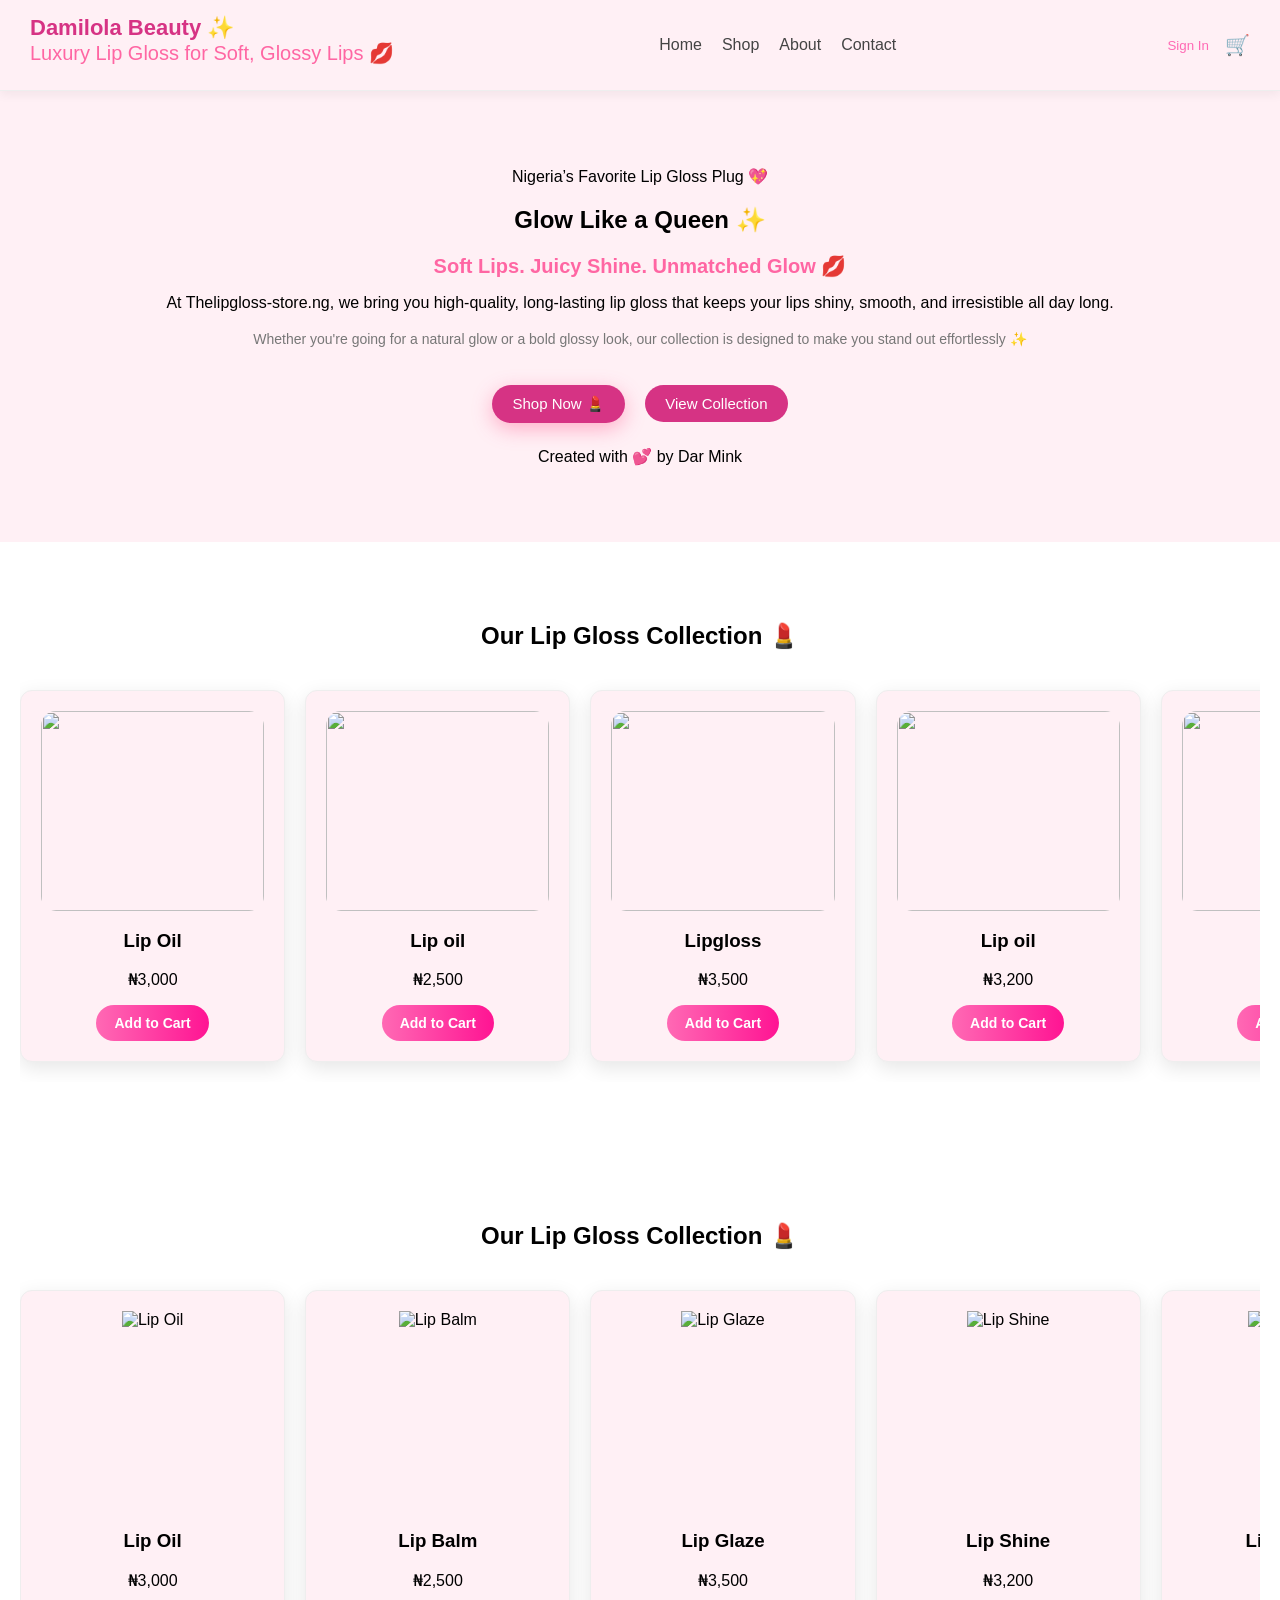
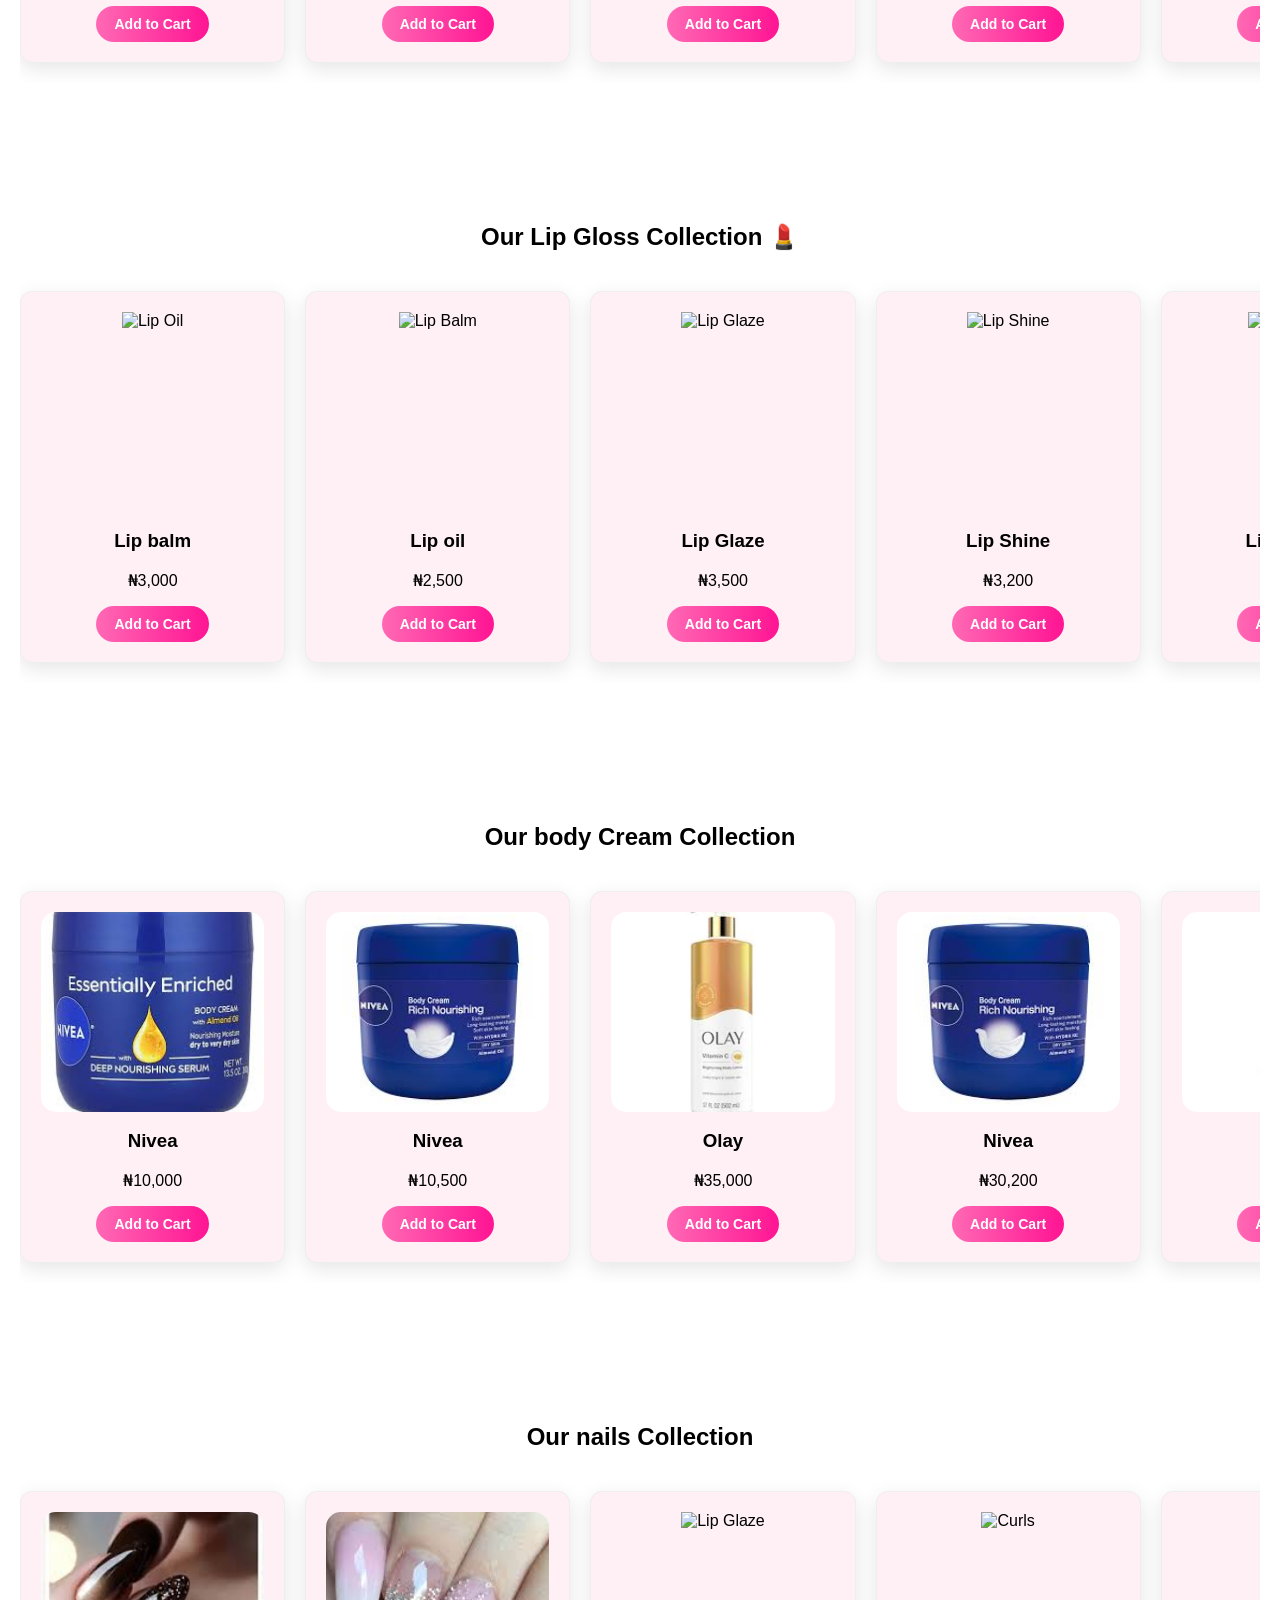
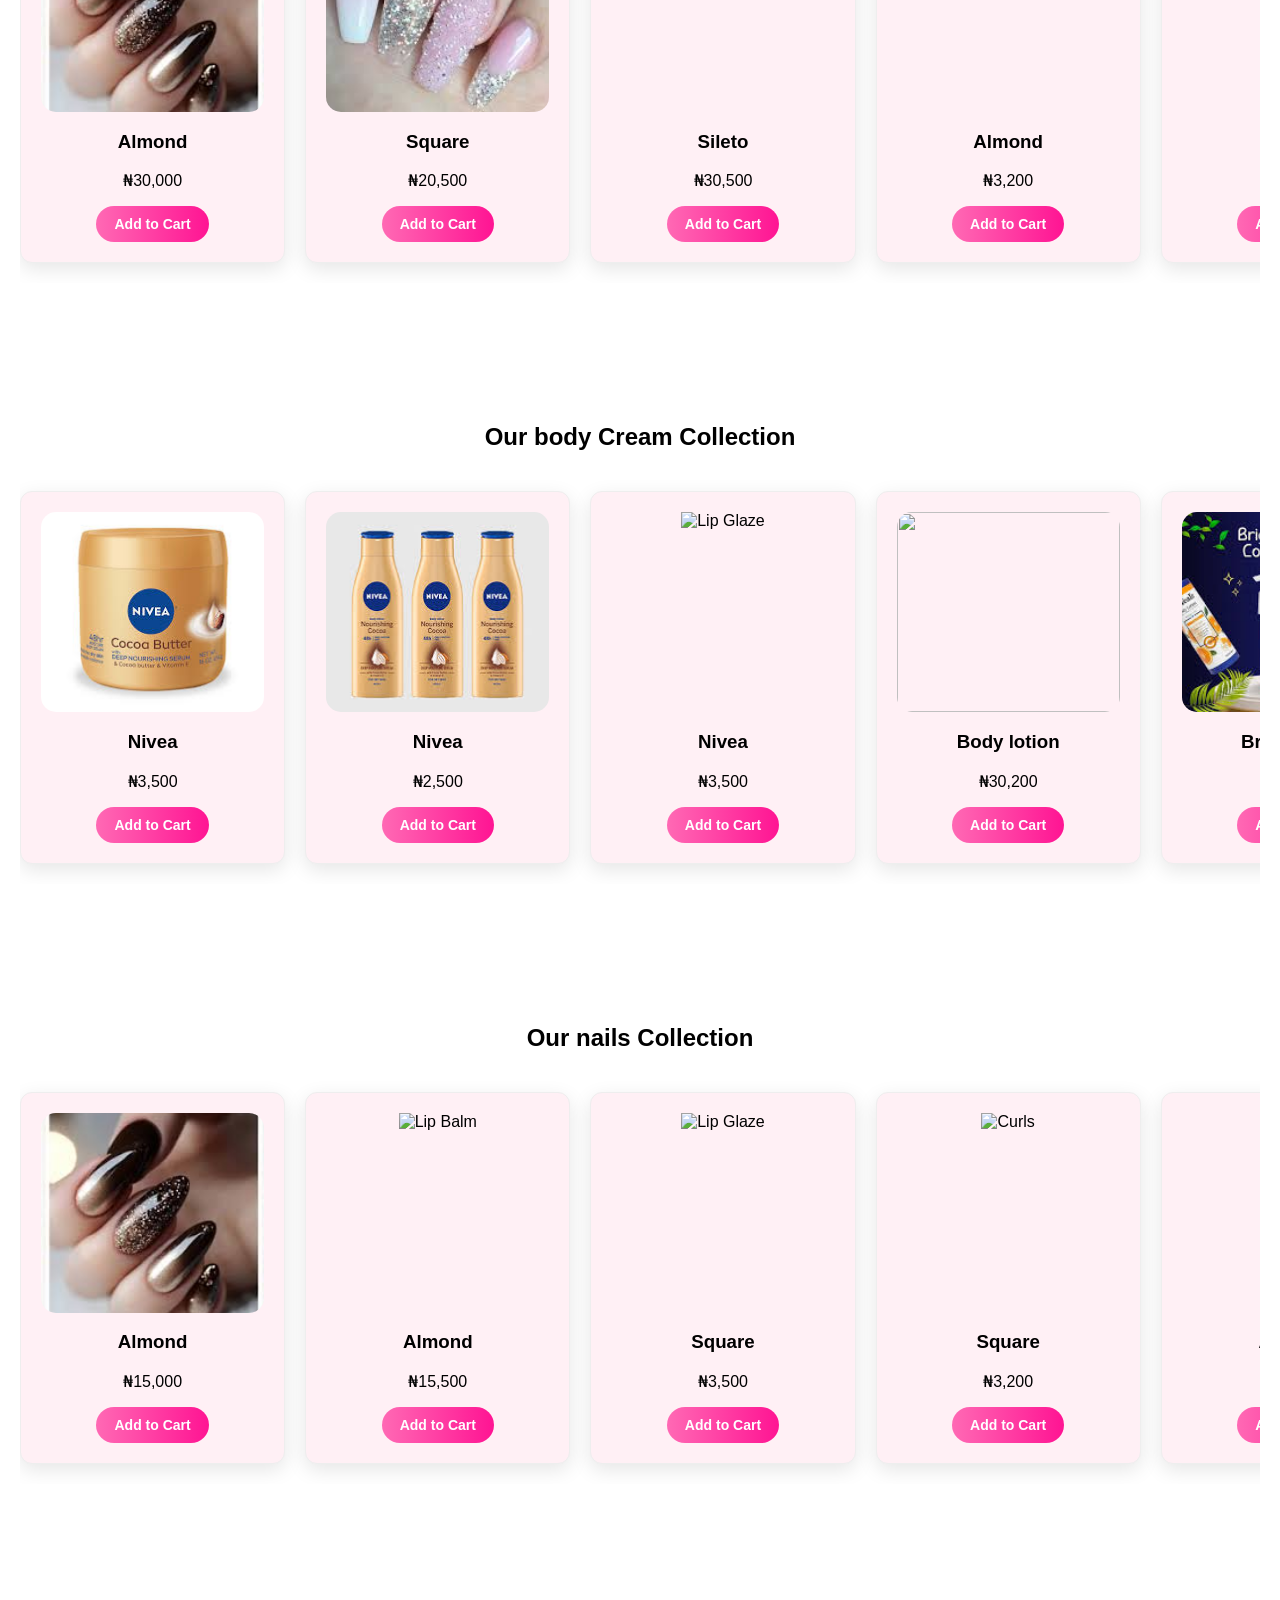
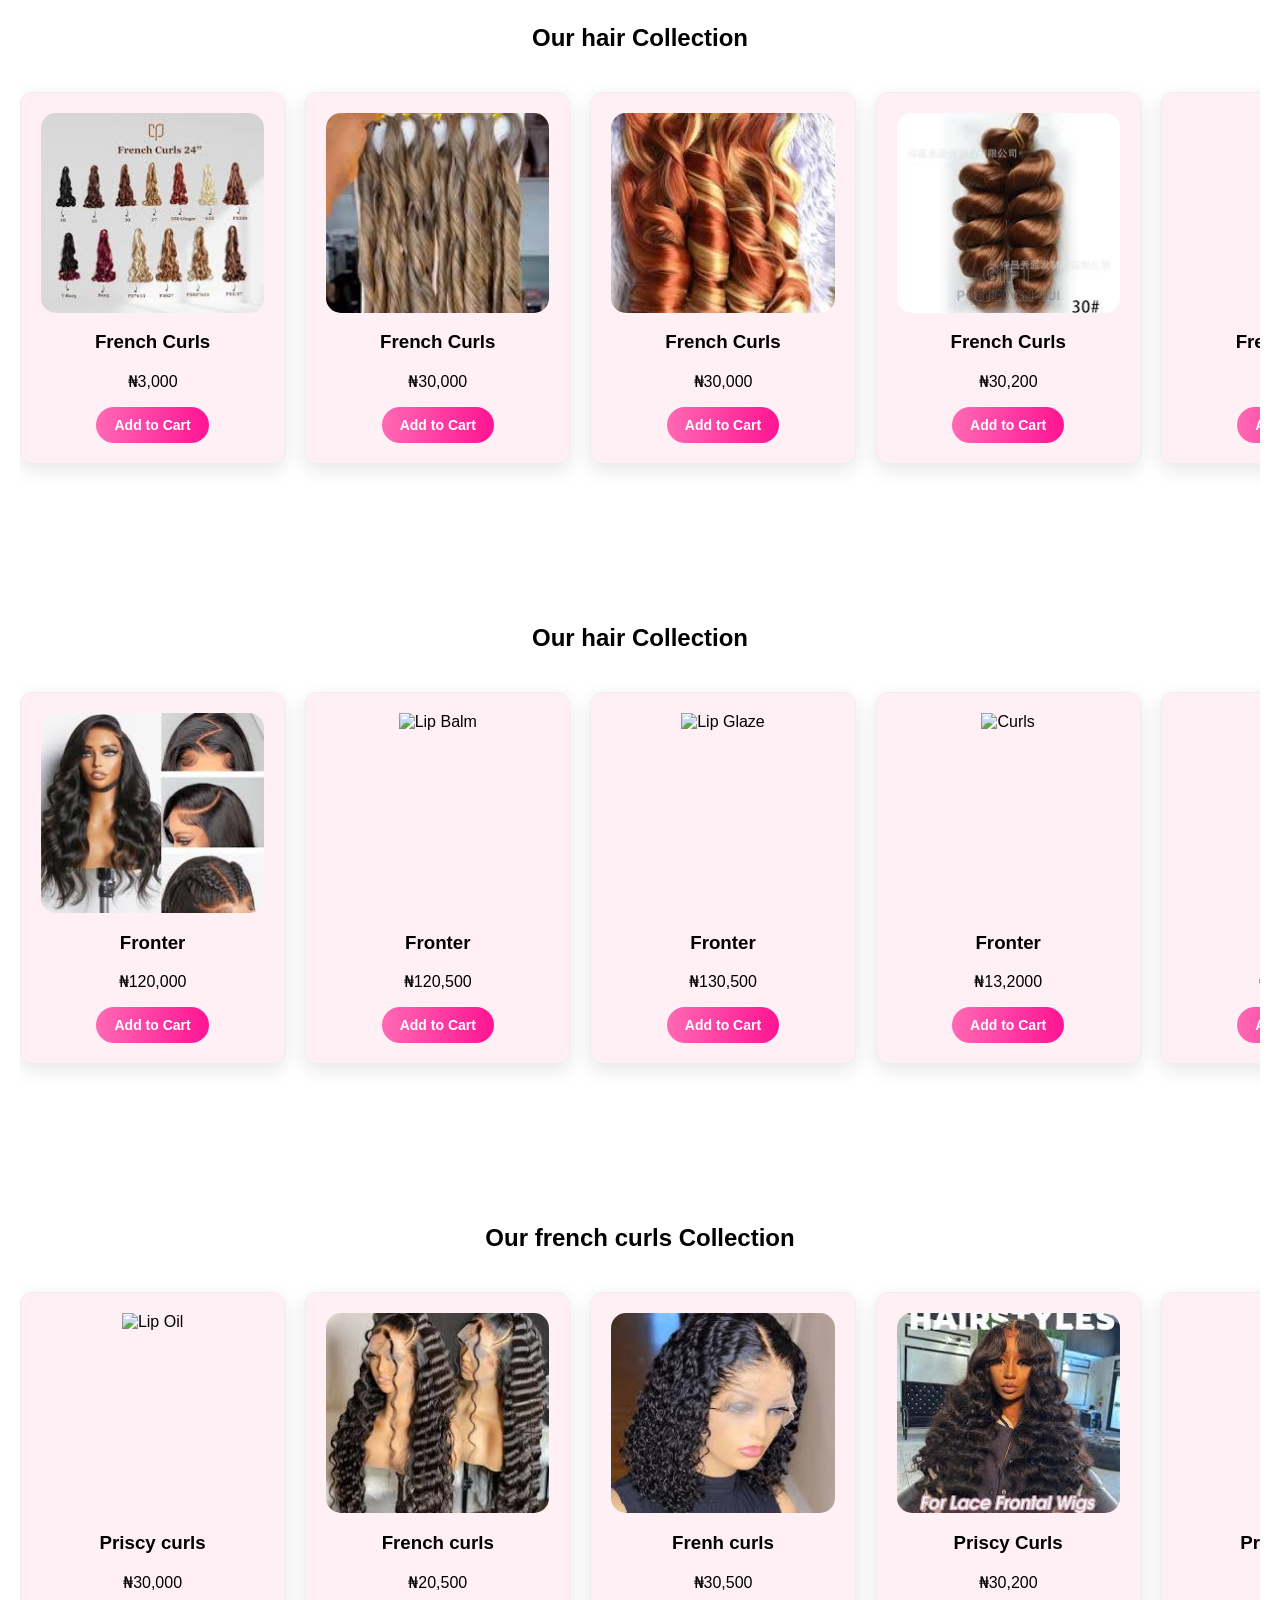
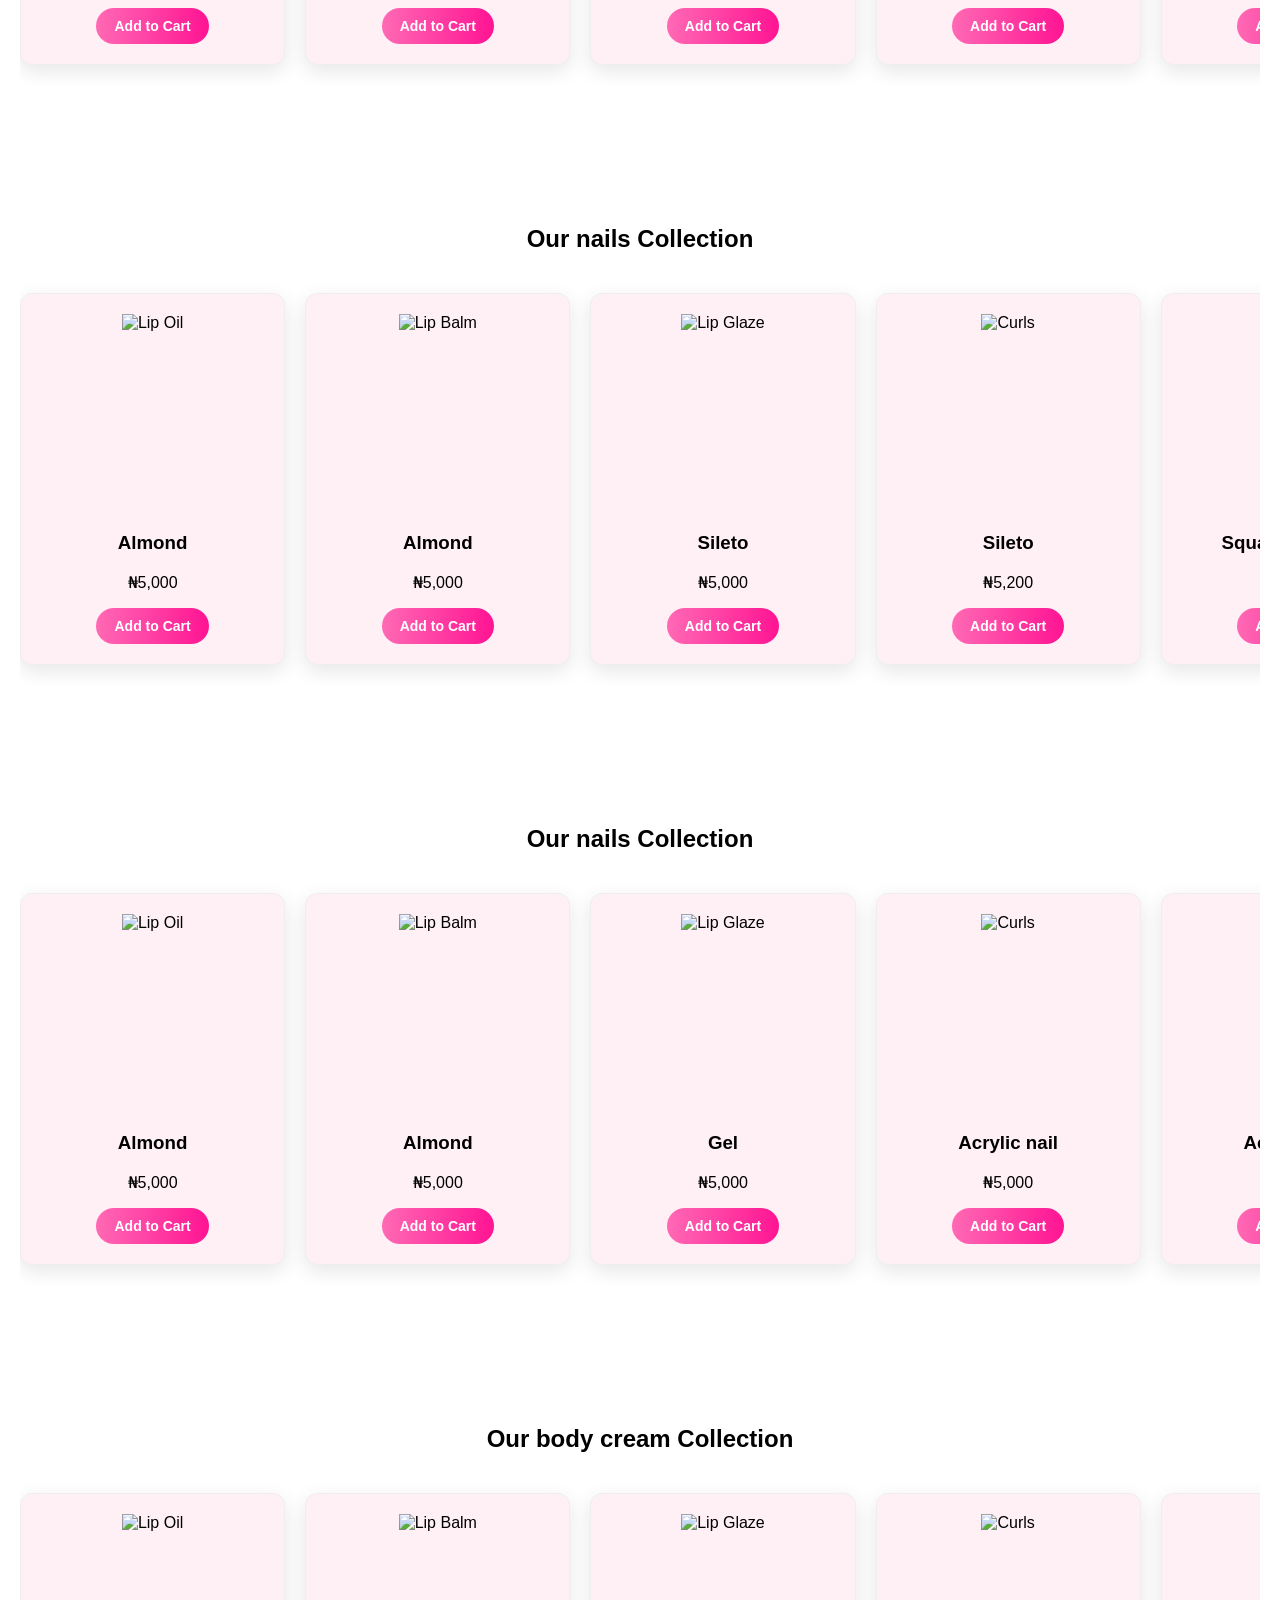
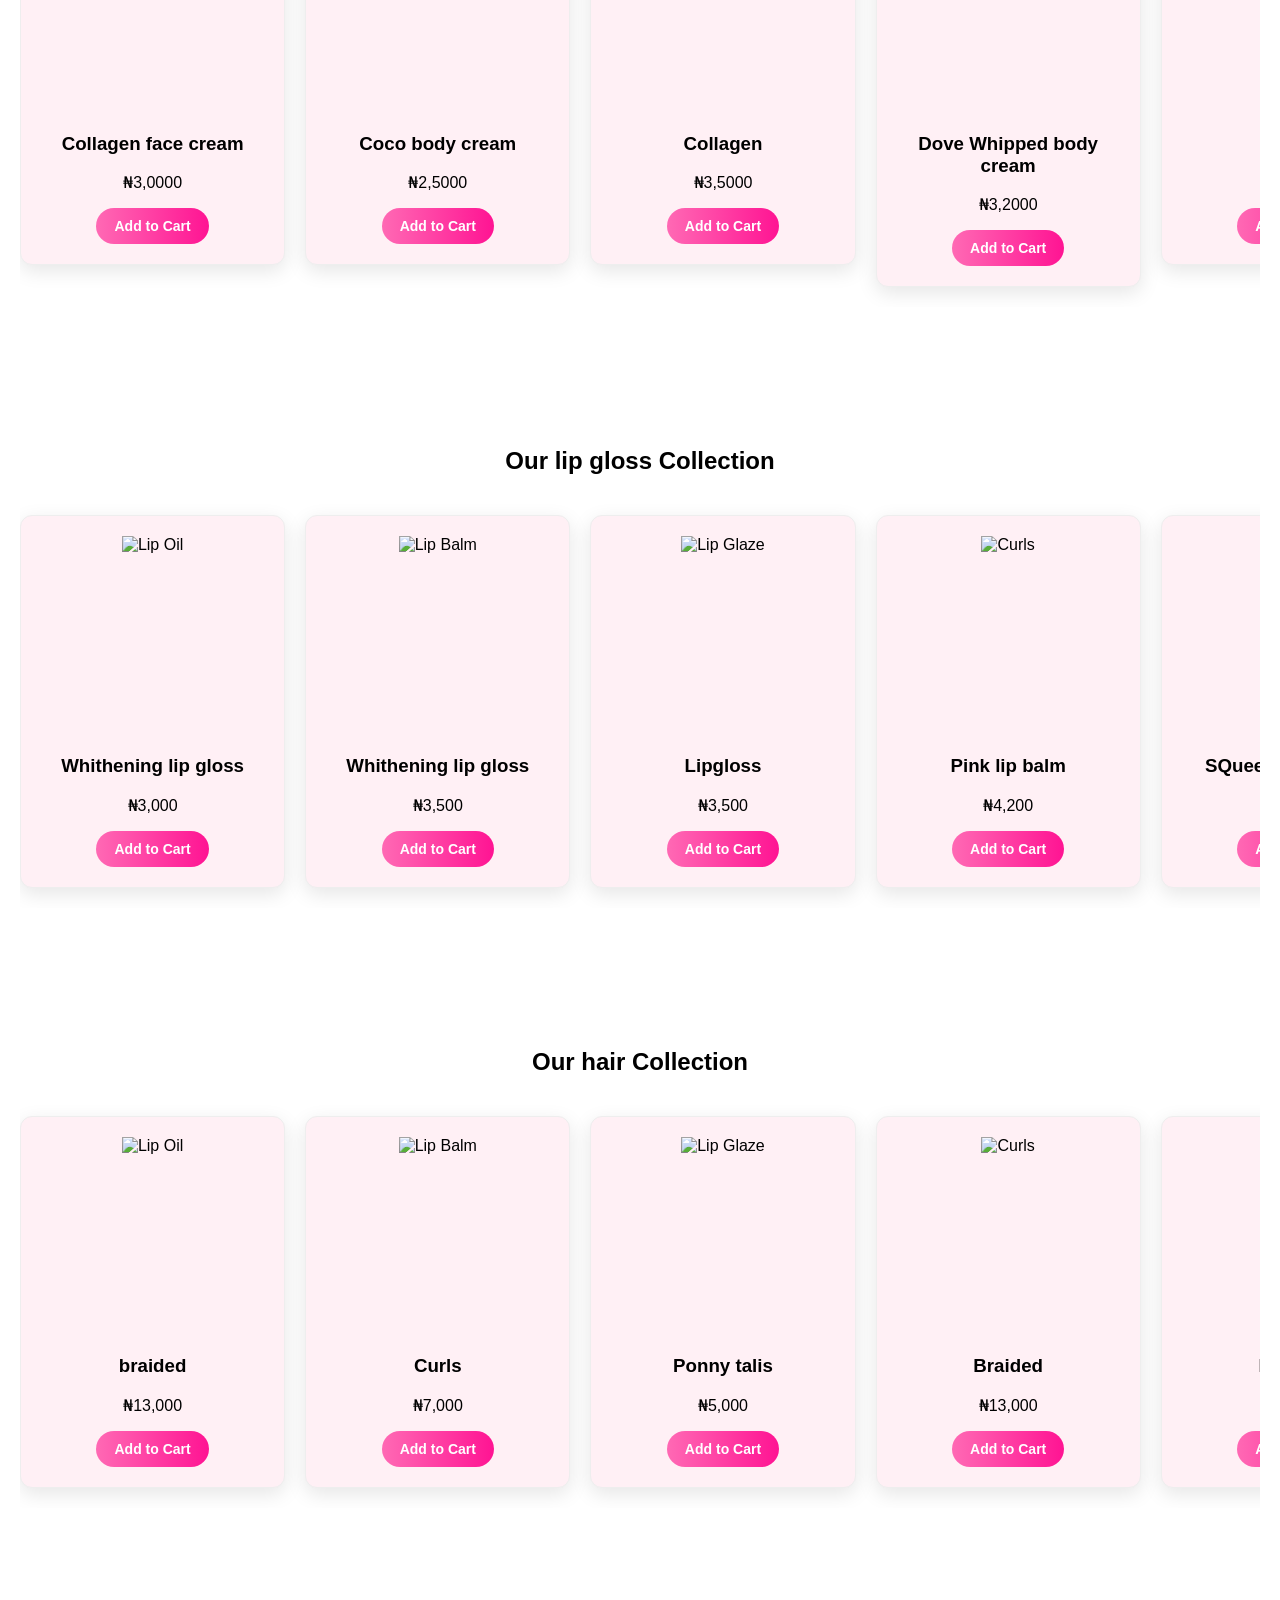
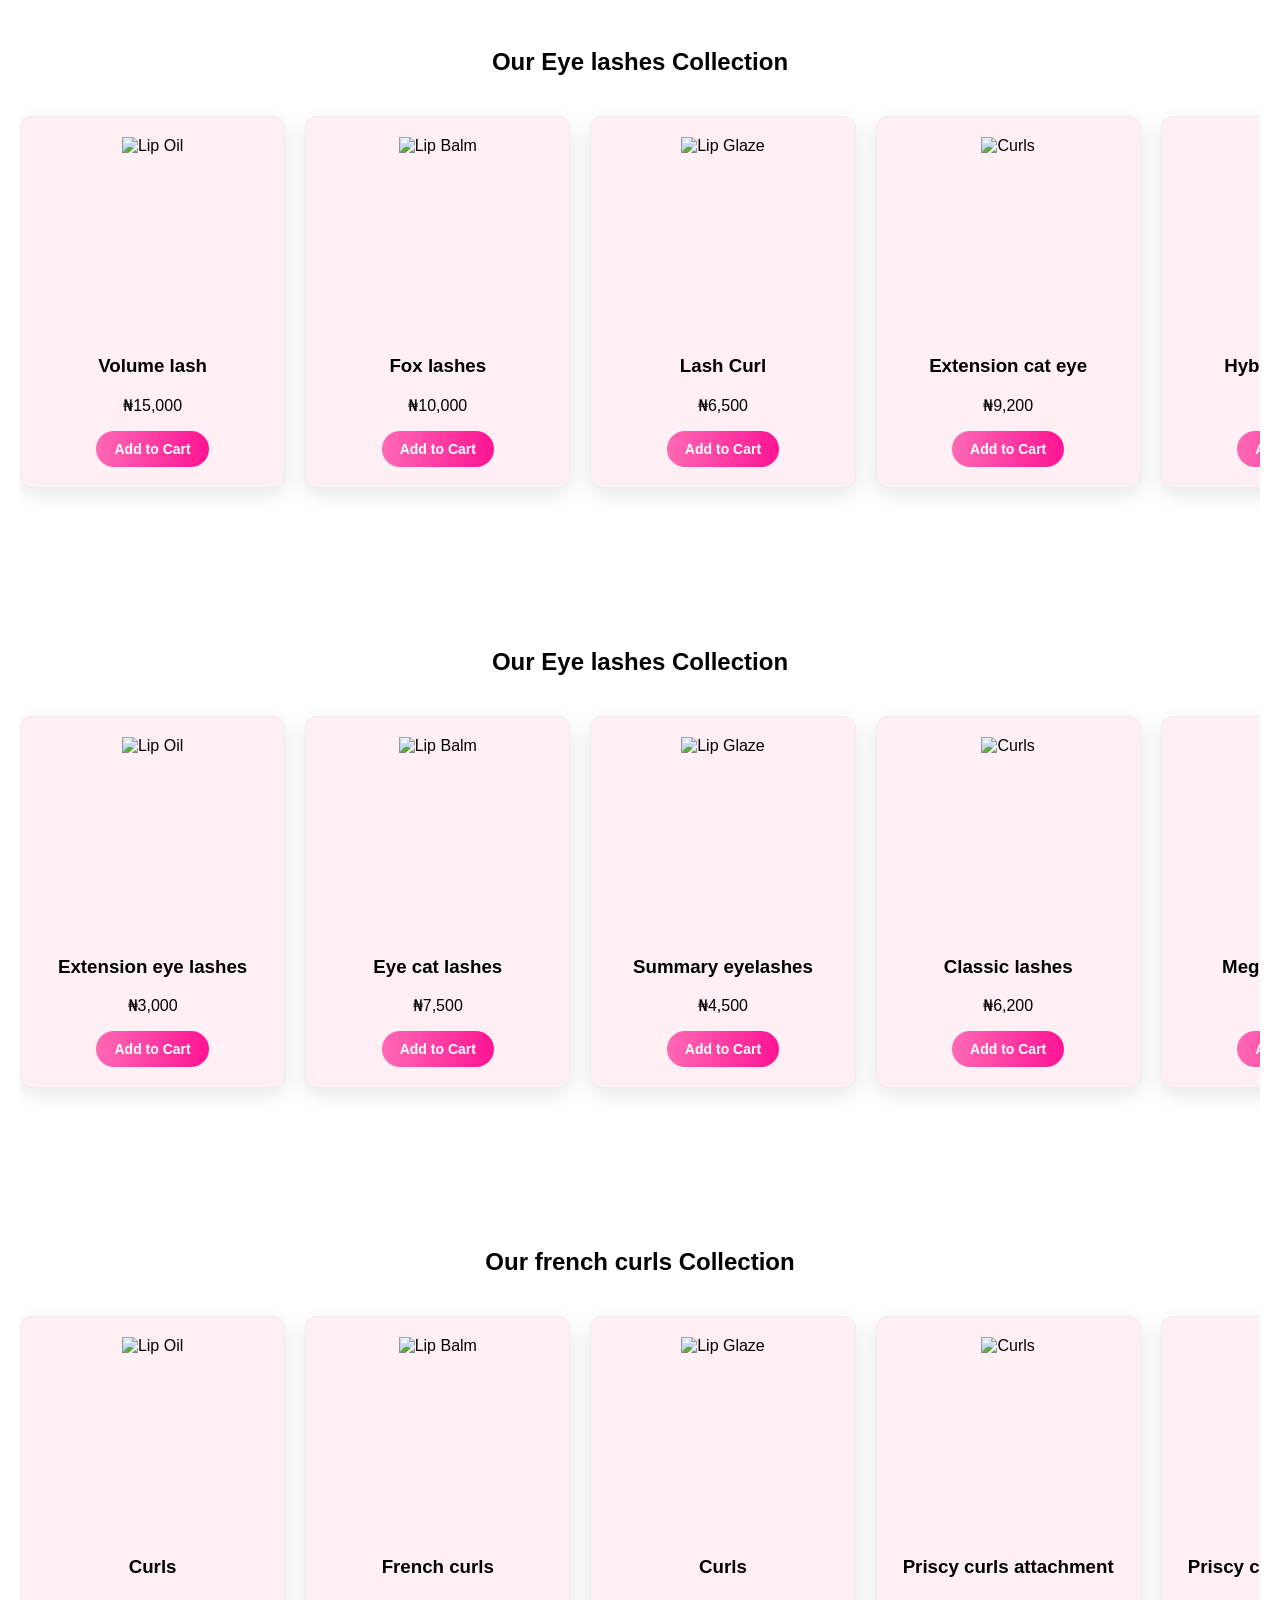
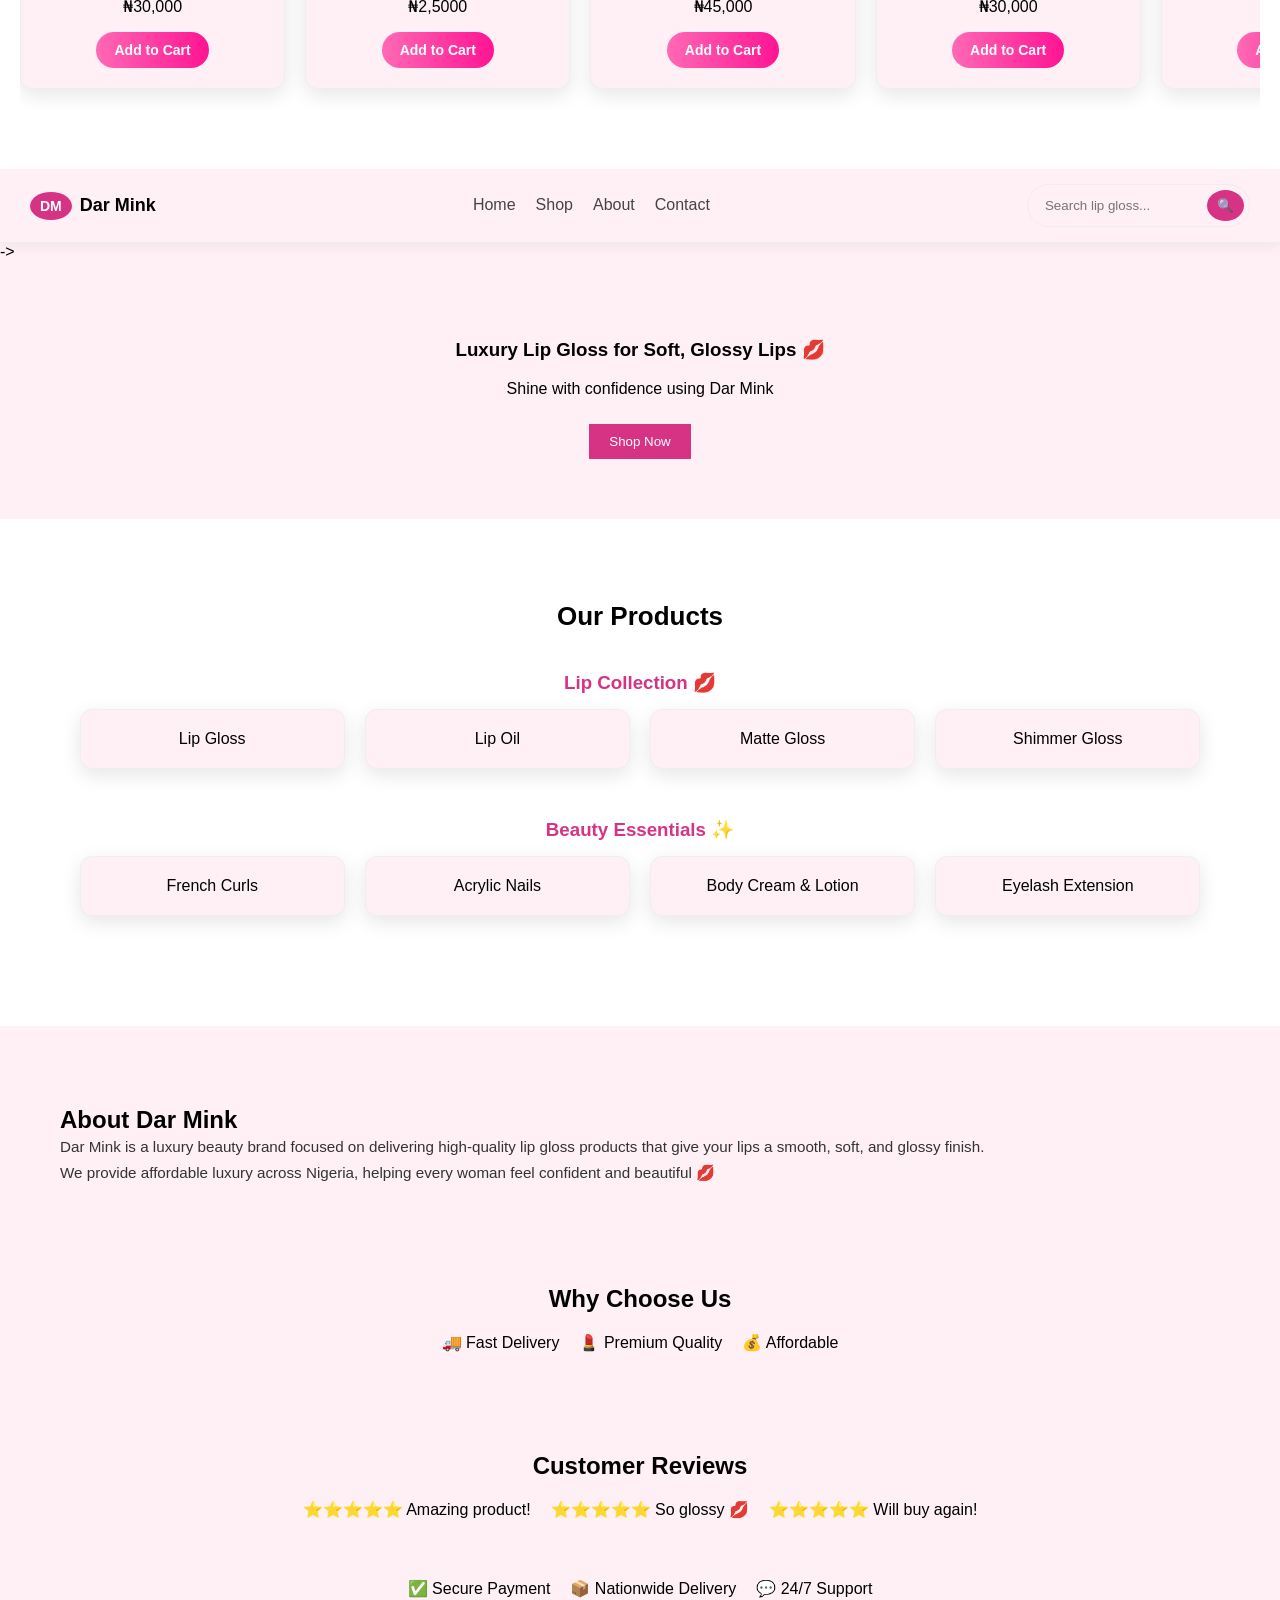
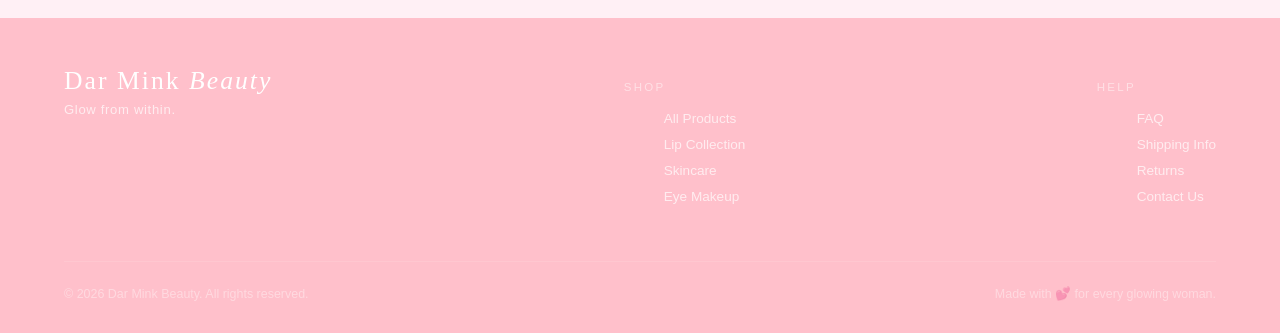
==== commit 5db5bab8: "main" ====
--- a/index.html
+++ b/index.html
@@ -1,1202 +1,1313 @@
 <!DOCTYPE html>
 <html lang="en">
+
 <head>
   <meta charset="UTF-8">
   <meta name="viewport" content="width=device-width, initial-scale=1.0">
   <title>Dar Mink Beauty</title>
 
 
- 
+
   <link rel="stylesheet" href="./css/index.css">
 </head>
 
 <body>
-<header class="header">
-  <div class="logo-area">
-    <h1>Damilola Beauty ✨</h1>
-    <p class="sub">Luxury Lip Gloss for Soft, Glossy Lips 💋</p>
+  <header class="header">
+    <div class="logo-area">
+      <h1>Damilola Beauty ✨</h1>
+      <p class="sub">Luxury Lip Gloss for Soft, Glossy Lips 💋</p>
+    </div>
+
+    <nav class="nav" id="navMenu">
+      <a href="./index.html">Home</a>
+      <a href="./html/shop.html">Shop</a>
+      <a href="#">About</a>
+      <a href="#">Contact</a>
+    </nav>
+
+    <div class="header-icons">
+
+      <button id="signOutBtn" style="display:none;">Sign Out</button>
+      <button id="signInLink" style="display:inline;" onclick="window.location.href = './html/signIn.html'">Sign In</button>
+      <!-- <a href="./html/signIn.html" id="signInLink"></a> -->
+
+      <div class="cart" id="cartCount">🛒</div>
+
+      <div class="menu-toggle" id="menuToggle">☰</div>
+    </div>
+  </header>
+
+  <section class="hero">
+    <div class="hero-content">
+
+      <p class="tag">Nigeria’s Favorite Lip Gloss Plug 💖</p>
+
+      <h1>Glow Like a Queen ✨</h1>
+
+      <h2 class="sub">
+        Soft Lips. Juicy Shine. Unmatched Glow 💋
+      </h2>
+
+      <p class="desc">
+        At Thelipgloss-store.ng, we bring you high-quality, long-lasting lip gloss
+        that keeps your lips shiny, smooth, and irresistible all day long.
+      </p>
+
+      <p class="extra">
+        Whether you're going for a natural glow or a bold glossy look,
+        our collection is designed to make you stand out effortlessly ✨
+      </p>
+
+      <div class="hero-buttons">
+        <button class="primary">Shop Now 💄</button>
+        <button class="secondary">View Collection</button>
+      </div>
+
+      <p class="brand">Created with 💕 by Dar Mink</p>
+
+    </div>
+  </section>
+
+
+
+
+
+  <section class="products" id="products">
+    <h2>Our Lip Gloss Collection 💄</h2>
+
+    <div class="product-list">
+      <div class="product">
+        <div class="product-image">
+          <img src="https://ng.jumia.is/unsafe/fit-in/300x300/filters:fill(white)/product/89/5723401/1.jpg?4431" alt="">
+        </div>
+        <h3>Lip Oil</h3>
+        <p class="price">₦3,000</p>
+        <button class="buy-btn">Add to Cart</button>
+      </div>
+
+      <div class="product">
+        <div class="product-image">
+          <img src="https://ng.jumia.is/unsafe/fit-in/680x680/filters:fill(white)/product/42/7206814/1.jpg?8009">
+        </div>
+        <h3>Lip oil</h3>
+        <p class="price">₦2,500</p>
+        <button class="buy-btn">Add to Cart</button>
+      </div>
+
+      <div class="product">
+        <div class="product-image">
+          <img src="https://ng.jumia.is/unsafe/fit-in/680x680/filters:fill(white)/product/82/2713401/1.jpg?8204">
+        </div>
+        <h3>Lipgloss</h3>
+        <p class="price">₦3,500</p>
+        <button class="buy-btn">Add to Cart</button>
+      </div>
+
+      <div class="product">
+        <div class="product-image">
+          <img src="https://ng.jumia.is/unsafe/fit-in/500x500/filters:fill(white)/product/37/7303401/1.jpg?5131">
+        </div>
+        <h3>Lip oil</h3>
+        <p class="price">₦3,200</p>
+        <button class="buy-btn">Add to Cart</button>
+      </div>
+
+      <div class="product">
+        <div class="product-image">
+          <img src="https://ng.jumia.is/unsafe/fit-in/500x500/filters:fill(white)/product/61/4213401/1.jpg?2351">
+        </div>
+        <h3>Lip oil</h3>
+        <p class="price">₦4,000</p>
+        <button class="buy-btn">Add to Cart</button>
+      </div>
+    </div>
+  </section>
+
+
+
+
+
+  <section class="products" id="products">
+    <h2>Our Lip Gloss Collection 💄</h2>
+    <div class="product-list">
+      <div class="product">
+        <div class="product-image">
+          <img
+            src="https://encrypted-tbn2.gstatic.com/shopping?q=tbn:ANd9GcSXxBurr5DFDGC_6W9IVRxqRiRIPsLa5r3uYkLQXN-jaB-51HqclwaW0z8tAkhP_l82G_UUjbIxkKMXBLlhLLAdXw9lsqw_wbx122r_QiVD&usqp=CAc"
+            alt="Lip Oil">
+        </div>
+        <h3>Lip Oil</h3>
+        <p class="price">₦3,000</p>
+        <button class="buy-btn">Add to Cart</button>
+      </div>
+
+      <div class="product">
+        <div class="product-image">
+          <img
+            src="https://encrypted-tbn2.gstatic.com/shopping?q=tbn:ANd9GcRidaKsT7jHvaxR3gKA-hKPikPmO4gRDq0sgyxPXgcC5Es4D6YWs1JC4vwWvaoK3FN27L1sQInaYlIV7ENVSBcxl57AH5wCdQ_0IRH-a5mo&usqp=CAc"
+            alt="Lip Balm">
+        </div>
+        <h3>Lip Balm</h3>
+        <p class="price">₦2,500</p>
+        <button class="buy-btn">Add to Cart</button>
+      </div>
+
+      <div class="product">
+        <div class="product-image">
+          <img
+            src="https://encrypted-tbn3.gstatic.com/shopping?q=tbn:ANd9GcQL7eQB7EKFSjgP5ydxTOfHGRMWYUWHlalfSrJ15N_lvg5cFSvIx9BE2lpSHXYwQbeA8Js2sXB5NkMdPuLri9scLK52W_DVpIEwVfiEyVwrUALnuHErwxkpHd9-yTiPGZwguP-n9ZLRtBY&usqp=CAc"
+            alt="Lip Glaze">
+        </div>
+        <h3>Lip Glaze</h3>
+        <p class="price">₦3,500</p>
+        <button class="buy-btn">Add to Cart</button>
+      </div>
+
+      <div class="product">
+        <div class="product-image">
+          <img
+            src="https://encrypted-tbn2.gstatic.com/shopping?q=tbn:ANd9GcSnfksD3aFsAfSA0Fq0F7IA4_fns09xwOoU2gw31sRrGFSoUZdVGEKXsS02omEPMmaXcvubGnNryWU05--VzzVx8zhssPY0zox96JQuz5vXcsCBksfZSTXBX3IscYMH8A&usqp=CAc"
+            alt="Lip Shine">
+        </div>
+        <h3>Lip Shine</h3>
+        <p class="price">₦3,200</p>
+        <button class="buy-btn">Add to Cart</button>
+      </div>
+
+      <div class="product">
+        <div class="product-image">
+          <img
+            src="https://encrypted-tbn2.gstatic.com/shopping?q=tbn:ANd9GcQ_1iACQfDXPnh7836cnOq0ul7CD1W9VsyqD02cSygV_7-2tNV2cQz4srKTutzjdg0WC2G-fkFqOPUqgG4MhYzNEd7l9v4WH7QmRfIsbeU2VllHG4PEUS5WqwthpnoR0Q&usqp=CAc"
+            alt="Lip Glossy">
+        </div>
+        <h3>Lip Glossy</h3>
+        <p class="price">₦4,000</p>
+        <button class="buy-btn">Add to Cart</button>
+      </div>
+    </div>
+  </section>
+
+
+
+
+
+  <section class="products" id="products">
+    <h2>Our Lip Gloss Collection 💄</h2>
+    <div class="product-list">
+      <div class="product">
+        <div class="product-image">
+          <img
+            src="https://encrypted-tbn3.gstatic.com/shopping?q=tbn:ANd9GcRnd_FLdVOjvxIFznHXKxpH5s-M4slELdyxqppXSxp2WYLtvGpKqDcq6PFy_TfNIizxpz7iqjIp6u09m8QXlMZsvE-VPyR0py_PS9zf8lQ&usqp=CAc"
+            alt="Lip Oil">
+        </div>
+        <h3>Lip balm</h3>
+        <p class="price">₦3,000</p>
+        <button class="buy-btn">Add to Cart</button>
+      </div>
+
+      <div class="product">
+        <div class="product-image">
+          <img
+            src="https://encrypted-tbn0.gstatic.com/shopping?q=tbn:ANd9GcSmqYxwLh7YUvpNsPVwv529g0XtTHJXRxVh0vlfX1ycL5M4Z2hw3uozXz8vUAM04Pj2godARs4oT7w6bqfODrqmLWfhpMdddt6bIE236A0&usqp=CAc"
+            alt="Lip Balm">
+        </div>
+        <h3>Lip oil</h3>
+        <p class="price">₦2,500</p>
+        <button class="buy-btn">Add to Cart</button>
+      </div>
+
+      <div class="product">
+        <div class="product-image">
+          <img
+            src="https://encrypted-tbn1.gstatic.com/shopping?q=tbn:ANd9GcTiCSN7Nv7DVkkIy49vYAUR0Th8mGZ87GhBr-0-GVrdKAkAnNo_Gcg61PZe5U06-gERYb_2XhXDmLLsmDgxQd5hINJwqwXIbnZBJtVXfYPIYpeM9uMyefSGFQ&usqp=CAc"
+            alt="Lip Glaze">
+        </div>
+        <h3>Lip Glaze</h3>
+        <p class="price">₦3,500</p>
+        <button class="buy-btn">Add to Cart</button>
+      </div>
+
+      <div class="product">
+        <div class="product-image">
+          <img
+            src="https://encrypted-tbn3.gstatic.com/shopping?q=tbn:ANd9GcRADDJBRGeEfscAN5algiF-AIUC6LEgfIAenZfdjHmP6Z3QG-MW7pM-kJhJ6Kher258rJ0Gc74kwAY5WouctmDN8w5hNISh5XGyFVV-4AsWOCGBTK3oRYalAZj9RdCxB2p42yqcaiQ&usqp=CAc"
+            alt="Lip Shine">
+        </div>
+        <h3>Lip Shine</h3>
+        <p class="price">₦3,200</p>
+        <button class="buy-btn">Add to Cart</button>
+      </div>
+
+      <div class="product">
+        <div class="product-image">
+          <img
+            src="https://encrypted-tbn3.gstatic.com/shopping?q=tbn:ANd9GcQKLhkLv0NK2xQP70P3uK0gv7I2ku5YJ8ZaUp49VW83flyJoJEFNJ31fNmY4nyc1UaHLay3jeUrD1jO5pIV47GwJhcCJkqaRlTzfK6kQ6a81IN_KDuCXsUfj1xZqmBmipd0zoNiNWzyrw&usqp=CAc"
+            alt="Lip Glossy">
+        </div>
+        <h3>Lip Glossy</h3>
+        <p class="price">₦4,000</p>
+        <button class="buy-btn">Add to Cart</button>
+      </div>
+    </div>
+  </section>
+
   </div>
 
-  <nav class="nav" id="navMenu">
-    <a href="./index.html">Home</a>
-    <a href="./html/shop.html">Shop</a>
-    <a href="#">About</a>
-    <a href="#">Contact</a>
-  </nav>
-
-  <div class="header-icons">
-    
-    <!-- <a href="./html/signIn.html"  id="signInLink">Sign In</a> -->
-    <button id="signOutBtn">Sign Out</button>
-    
-    <div class="cart" id="cartCount">🛒</div>
-    
-    <div class="menu-toggle" id="menuToggle">☰</div>
-  </div>
-</header>
-
-<section class="hero">
-  <div class="hero-content">
-    
-    <p class="tag">Nigeria’s Favorite Lip Gloss Plug 💖</p>
-
-    <h1>Glow Like a Queen ✨</h1>
-
-    <h2 class="sub">
-      Soft Lips. Juicy Shine. Unmatched Glow 💋
-    </h2>
-
-    <p class="desc">
-      At Thelipgloss-store.ng, we bring you high-quality, long-lasting lip gloss 
-      that keeps your lips shiny, smooth, and irresistible all day long.
-    </p>
-
-    <p class="extra">
-      Whether you're going for a natural glow or a bold glossy look, 
-      our collection is designed to make you stand out effortlessly ✨
-    </p>
-
-    <div class="hero-buttons">
-      <button class="primary">Shop Now 💄</button>
-      <button class="secondary">View Collection</button>
-    </div>
-
-    <p class="brand">Created with 💕 by Dar Mink</p>
-
-  </div>
-</section>
-
-
-
-
-
-<section class="products" id="products">
-  <h2>Our Lip Gloss Collection 💄</h2>
-
-  <div class="product-list">
-    <div class="product">
-      <div class="product-image">
-        <img src="https://ng.jumia.is/unsafe/fit-in/300x300/filters:fill(white)/product/89/5723401/1.jpg?4431" alt="">
-      </div>
-      <h3>Lip Oil</h3>
-      <p class="price">₦3,000</p>
-      <button class="buy-btn">Add to Cart</button>
-    </div>
-
-    <div class="product">
-      <div class="product-image">
-        <img src="https://ng.jumia.is/unsafe/fit-in/680x680/filters:fill(white)/product/42/7206814/1.jpg?8009">
-      </div>
-      <h3>Lip oil</h3>
-      <p class="price">₦2,500</p>
-      <button class="buy-btn">Add to Cart</button>
-    </div>
-
-    <div class="product">
-      <div class="product-image">
-        <img src="https://ng.jumia.is/unsafe/fit-in/680x680/filters:fill(white)/product/82/2713401/1.jpg?8204">
-      </div>
-      <h3>Lipgloss</h3>
-      <p class="price">₦3,500</p>
-      <button class="buy-btn">Add to Cart</button>
-    </div>
-
-    <div class="product">
-      <div class="product-image">
-        <img src="https://ng.jumia.is/unsafe/fit-in/500x500/filters:fill(white)/product/37/7303401/1.jpg?5131">
-      </div>
-      <h3>Lip oil</h3>
-      <p class="price">₦3,200</p>
-      <button class="buy-btn">Add to Cart</button>
-    </div>
-
-    <div class="product">
-      <div class="product-image">
-        <img src="https://ng.jumia.is/unsafe/fit-in/500x500/filters:fill(white)/product/61/4213401/1.jpg?2351">
-      </div>
-      <h3>Lip oil</h3>
-      <p class="price">₦4,000</p>
-      <button class="buy-btn">Add to Cart</button>
-    </div>
-  </div>
-</section>
-
-
-
-
-
-<section class="products" id="products">
-  <h2>Our Lip Gloss Collection 💄</h2>
-  <div class="product-list">
-    <div class="product">
-      <div class="product-image">
-        <img src="https://encrypted-tbn2.gstatic.com/shopping?q=tbn:ANd9GcSXxBurr5DFDGC_6W9IVRxqRiRIPsLa5r3uYkLQXN-jaB-51HqclwaW0z8tAkhP_l82G_UUjbIxkKMXBLlhLLAdXw9lsqw_wbx122r_QiVD&usqp=CAc" alt="Lip Oil">
-      </div>
-      <h3>Lip Oil</h3>
-      <p class="price">₦3,000</p>
-      <button class="buy-btn">Add to Cart</button>
-    </div>
-
-    <div class="product">
-      <div class="product-image">
-        <img src="https://encrypted-tbn2.gstatic.com/shopping?q=tbn:ANd9GcRidaKsT7jHvaxR3gKA-hKPikPmO4gRDq0sgyxPXgcC5Es4D6YWs1JC4vwWvaoK3FN27L1sQInaYlIV7ENVSBcxl57AH5wCdQ_0IRH-a5mo&usqp=CAc" alt="Lip Balm">
-      </div>
-      <h3>Lip Balm</h3>
-      <p class="price">₦2,500</p>
-      <button class="buy-btn">Add to Cart</button>
-    </div>
-
-    <div class="product">
-      <div class="product-image">
-        <img src="https://encrypted-tbn3.gstatic.com/shopping?q=tbn:ANd9GcQL7eQB7EKFSjgP5ydxTOfHGRMWYUWHlalfSrJ15N_lvg5cFSvIx9BE2lpSHXYwQbeA8Js2sXB5NkMdPuLri9scLK52W_DVpIEwVfiEyVwrUALnuHErwxkpHd9-yTiPGZwguP-n9ZLRtBY&usqp=CAc" alt="Lip Glaze">
-      </div>
-      <h3>Lip Glaze</h3>
-      <p class="price">₦3,500</p>
-      <button class="buy-btn">Add to Cart</button>
-    </div>
-
-    <div class="product">
-      <div class="product-image">
-        <img src="https://encrypted-tbn2.gstatic.com/shopping?q=tbn:ANd9GcSnfksD3aFsAfSA0Fq0F7IA4_fns09xwOoU2gw31sRrGFSoUZdVGEKXsS02omEPMmaXcvubGnNryWU05--VzzVx8zhssPY0zox96JQuz5vXcsCBksfZSTXBX3IscYMH8A&usqp=CAc" alt="Lip Shine">
-      </div>
-      <h3>Lip Shine</h3>
-      <p class="price">₦3,200</p>
-      <button class="buy-btn">Add to Cart</button>
-    </div>
-
-    <div class="product">
-      <div class="product-image">
-        <img src="https://encrypted-tbn2.gstatic.com/shopping?q=tbn:ANd9GcQ_1iACQfDXPnh7836cnOq0ul7CD1W9VsyqD02cSygV_7-2tNV2cQz4srKTutzjdg0WC2G-fkFqOPUqgG4MhYzNEd7l9v4WH7QmRfIsbeU2VllHG4PEUS5WqwthpnoR0Q&usqp=CAc" alt="Lip Glossy">
-      </div>
-      <h3>Lip Glossy</h3>
-      <p class="price">₦4,000</p>
-      <button class="buy-btn">Add to Cart</button>
-    </div>
-  </div>
-</section>
-
-
-
-
-
-<section class="products" id="products">
-  <h2>Our Lip Gloss Collection 💄</h2>
-  <div class="product-list">
-    <div class="product">
-      <div class="product-image">
-        <img src="https://encrypted-tbn3.gstatic.com/shopping?q=tbn:ANd9GcRnd_FLdVOjvxIFznHXKxpH5s-M4slELdyxqppXSxp2WYLtvGpKqDcq6PFy_TfNIizxpz7iqjIp6u09m8QXlMZsvE-VPyR0py_PS9zf8lQ&usqp=CAc" alt="Lip Oil">
-      </div>
-      <h3>Lip balm</h3>
-      <p class="price">₦3,000</p>
-      <button class="buy-btn">Add to Cart</button>
-    </div>
-
-    <div class="product">
-      <div class="product-image">
-        <img src="https://encrypted-tbn0.gstatic.com/shopping?q=tbn:ANd9GcSmqYxwLh7YUvpNsPVwv529g0XtTHJXRxVh0vlfX1ycL5M4Z2hw3uozXz8vUAM04Pj2godARs4oT7w6bqfODrqmLWfhpMdddt6bIE236A0&usqp=CAc" alt="Lip Balm">
-      </div>
-      <h3>Lip oil</h3>
-      <p class="price">₦2,500</p>
-      <button class="buy-btn">Add to Cart</button>
-    </div>
-
-    <div class="product">
-      <div class="product-image">
-        <img src="https://encrypted-tbn1.gstatic.com/shopping?q=tbn:ANd9GcTiCSN7Nv7DVkkIy49vYAUR0Th8mGZ87GhBr-0-GVrdKAkAnNo_Gcg61PZe5U06-gERYb_2XhXDmLLsmDgxQd5hINJwqwXIbnZBJtVXfYPIYpeM9uMyefSGFQ&usqp=CAc" alt="Lip Glaze">
-      </div>
-      <h3>Lip Glaze</h3>
-      <p class="price">₦3,500</p>
-      <button class="buy-btn">Add to Cart</button>
-    </div>
-
-    <div class="product">
-      <div class="product-image">
-        <img src="https://encrypted-tbn3.gstatic.com/shopping?q=tbn:ANd9GcRADDJBRGeEfscAN5algiF-AIUC6LEgfIAenZfdjHmP6Z3QG-MW7pM-kJhJ6Kher258rJ0Gc74kwAY5WouctmDN8w5hNISh5XGyFVV-4AsWOCGBTK3oRYalAZj9RdCxB2p42yqcaiQ&usqp=CAc" alt="Lip Shine">
-      </div>
-      <h3>Lip Shine</h3>
-      <p class="price">₦3,200</p>
-      <button class="buy-btn">Add to Cart</button>
-    </div>
-
-    <div class="product">
-      <div class="product-image">
-        <img src="https://encrypted-tbn3.gstatic.com/shopping?q=tbn:ANd9GcQKLhkLv0NK2xQP70P3uK0gv7I2ku5YJ8ZaUp49VW83flyJoJEFNJ31fNmY4nyc1UaHLay3jeUrD1jO5pIV47GwJhcCJkqaRlTzfK6kQ6a81IN_KDuCXsUfj1xZqmBmipd0zoNiNWzyrw&usqp=CAc" alt="Lip Glossy">
-      </div>
-      <h3>Lip Glossy</h3>
-      <p class="price">₦4,000</p>
-      <button class="buy-btn">Add to Cart</button>
-    </div>
-  </div>
-</section>
-  
-  </div>
-
-
-
-<section class="products" id="products">
-  <h2>Our body Cream Collection </h2>
-  <div class="product-list">
-    <div class="product">
-      <div class="product-image">
-        <img src="[data-uri]" alt="Lip Oil">
-      </div>
-      <h3>Nivea</h3>
-      <p class="price">₦10,000</p>
-      <button class="buy-btn">Add to Cart</button>
-    </div>
-
-    <div class="product">
-      <div class="product-image">
-        <img src="[data-uri]" alt="Lip Balm">
-      </div>
-      <h3>Nivea</h3>
-      <p class="price">₦10,500</p>
-      <button class="buy-btn">Add to Cart</button>
-    </div>
-
-    <div class="product">
-      <div class="product-image">
-        <img src="[data-uri]" alt="Lip Glaze">
-      </div>
-      <h3>Olay</h3>
-      <p class="price">₦35,000</p>
-      <button class="buy-btn">Add to Cart</button>
-    </div>
-
-    <div class="product">
-      <div class="product-image">
-        <img src="[data-uri]" alt="Curls">
-      </div>
+
+
+  <section class="products" id="products">
+    <h2>Our body Cream Collection </h2>
+    <div class="product-list">
+      <div class="product">
+        <div class="product-image">
+          <img
+            src="[data-uri]"
+            alt="Lip Oil">
+        </div>
         <h3>Nivea</h3>
-      <p class="price">₦30,200</p>
-      <button class="buy-btn">Add to Cart</button>
-    </div>
-
-    <div class="product">
-      <div class="product-image">
-        <img src="[data-uri]" alt="Kinnky">
-      </div>
-      <h3>Nivea</h3>
-      <p class="price">₦4o,000</p>
-      <button class="buy-btn">Add to Cart</button>
-    </div>
-  </div>
-</section>
-
-
-<section class="products" id="products">
-  <h2>Our nails Collection </h2>
-  <div class="product-list">
-    <div class="product">
-      <div class="product-image">
-        <img src="[data-uri]" alt="Lip Oil">
-      </div>
-      <h3>Almond</h3>
-      <p class="price">₦30,000</p>
-      <button class="buy-btn">Add to Cart</button>
-    </div>
-
-    <div class="product">
-      <div class="product-image">
-        <img src="[data-uri]" alt="Lip Balm">
-      </div>
-      <h3>Square</h3>
-      <p class="price">₦20,500</p>
-      <button class="buy-btn">Add to Cart</button>
-    </div>
-
-    <div class="product">
-      <div class="product-image">
-        <img src="https://encrypted-tbn0.gstatic.com/images?q=tbn:ANd9GcSMVAZmje4SlwI0i_gMDN053IqT-E4QT9GpyQ&s" alt="Lip Glaze">
-      </div>
-      <h3>Sileto</h3>
-      <p class="price">₦30,500</p>
-      <button class="buy-btn">Add to Cart</button>
-    </div>
-
-    <div class="product">
-      <div class="product-image">
-        <img src="https://encrypted-tbn0.gstatic.com/images?q=tbn:ANd9GcSz9M2mlwgdXUWPUJFrLZIFoBOUg3auoxuhyA&s" alt="Curls">
-      </div>
-      <h3>Almond</h3>
-      <p class="price">₦3,200</p>
-      <button class="buy-btn">Add to Cart</button>
-    </div>
-
-    <div class="product">
-      <div class="product-image">
-        <img src="https://encrypted-tbn0.gstatic.com/images?q=tbn:ANd9GcRXiiYXcGbO42mY510iS9s90L5vUDjyUFa5tA&s" alt="Kinnky">
-      </div>
-      <h3>Square</h3>
-      <p class="price">₦35,000</p>
-      <button class="buy-btn">Add to Cart</button>
-    </div>
-  </div>
-</section>
-
-
-
-
-
-<section class="products" id="products">
-  <h2>Our body Cream Collection </h2>
-  <div class="product-list">
-    <div class="product">
-      <div class="product-image">
-        <img src="[data-uri]" alt="Lip Oil">
-      </div>
-      <h3>Nivea</h3>
-      <p class="price">₦3,500</p>
-      <button class="buy-btn">Add to Cart</button>
-    </div>
-
-    <div class="product">
-      <div class="product-image">
-        <img src="[data-uri]" alt="Lip Balm">
-      </div>
-      <h3>Nivea</h3>
-      <p class="price">₦2,500</p>
-      <button class="buy-btn">Add to Cart</button>
-    </div>
-
-    <div class="product">
-      <div class="product-image">
-        <img src="https://encrypted-tbn0.gstatic.com/images?q=tbn:ANd9GcQ03TkZhojCxtqMvvGKnYrmFMT-qhL-3ZLKHw&s" alt="Lip Glaze">
-      </div>
-      <h3>Nivea</h3>
-      <p class="price">₦3,500</p>
-      <button class="buy-btn">Add to Cart</button>
-    </div>
-
-    <div class="product">
-      <div class="product-image">
-        <img src="https://encrypted-tbn0.gstatic.com/images?q=tbn:ANd9GcSXng0knS3wsMrmTmdN1r07TjUlYtHTWDVwkQ&s">
-      </div>
-      <h3>Body lotion</h3>
-      <p class="price">₦30,200</p>
-      <button class="buy-btn">Add to Cart</button>
-    </div>
-
-    <div class="product">
-      <div class="product-image">
-        <img src="[data-uri]" alt="Kinnky">
-      </div>
-      <h3>Brightening</h3>
-      <p class="price">₦40,000</p>
-      <button class="buy-btn">Add to Cart</button>
-    </div>
-  </div>
-</section>
-
-
-
-<section class="products" id="products">
-  <h2>Our nails Collection </h2>
-  <div class="product-list">
-    <div class="product">
-      <div class="product-image">
-        <img src="[data-uri]" alt="Lip Oil">
-      </div>
-      <h3>Almond</h3>
-      <p class="price">₦15,000</p>
-      <button class="buy-btn">Add to Cart</button>
-    </div>
-
-    <div class="product">
-      <div class="product-image">
-        <img src="./multimedia/nails - Google Search/imgi_224_29a8995a-0315-4786-a9a0-9c4f2bb3fc7f-FingerstoToes-NG-Lagos-Lagos-Somolu-Fresha.jpg" alt="Lip Balm">
-      </div>
-      <h3>Almond</h3>
-      <p class="price">₦15,500</p>
-      <button class="buy-btn">Add to Cart</button>
-    </div>
-
-    <div class="product">
-      <div class="product-image">
-        <img src="./multimedia/nails - Google Search/imgi_222_IMG-2674.jpg" alt="Lip Glaze">
-      </div>
-      <h3>Square</h3>
-      <p class="price">₦3,500</p>
-      <button class="buy-btn">Add to Cart</button>
-    </div>
-
-    <div class="product">
-      <div class="product-image">
-        <img src="./multimedia/nails - Google Search/imgi_235_to_bierz_1.png" alt="Curls">
-      </div>
-      <h3>Square</h3>
-      <p class="price">₦3,200</p>
-      <button class="buy-btn">Add to Cart</button>
-    </div>
-
-    <div class="product">
-      <div class="product-image">
-        <img src="./multimedia/nails - Google Search/imgi_215_red-cat-eye-christmas-holiday-nails-with-bow.webp" alt="Kinnky">
-      </div>
-      <h3>Almond</h3>
-      <p class="price">₦4,000</p>
-      <button class="buy-btn">Add to Cart</button>
-    </div>
-  </div>
-</section>
-
-
-<section class="products" id="products">
-  <h2>Our hair Collection </h2>
-  <div class="product-list">
-    <div class="product">
-      <div class="product-image">
-        <img src="[data-uri]" alt="Lip Oil">
-      </div>
-      <h3>French Curls</h3>
-      <p class="price">₦3,000</p>
-      <button class="buy-btn">Add to Cart</button>
-    </div>
-
-    <div class="product">
-      <div class="product-image">
-        <img src="[data-uri]" alt="Lip Balm">
-      </div>
-      <h3>French Curls</h3>
-      <p class="price">₦30,000</p>
-      <button class="buy-btn">Add to Cart</button>
-    </div>
-
-    <div class="product">
-      <div class="product-image">
-        <img src="[data-uri]" alt="Lip Glaze">
-      </div>
-      <h3> French Curls</h3>
-      <p class="price">₦30,000</p>
-      <button class="buy-btn">Add to Cart</button>
-    </div>
-
-    <div class="product">
-      <div class="product-image">
-        <img src="[data-uri]" alt="Curls">
-      </div>
-      <h3> French Curls</h3>
-      <p class="price">₦30,200</p>
-      <button class="buy-btn">Add to Cart</button>
-    </div>
-
-    <div class="product">
-      <div class="product-image">
-        <img src="https://encrypted-tbn0.gstatic.com/images?q=tbn:ANd9GcShXnmjun4YL8Us9F2LpLDgJI-fp8NGGcAdxA&s" alt="Kinnky">
-      </div>
-      <h3>French Curls</h3>
-      <p class="price">₦40,000</p>
-      <button class="buy-btn">Add to Cart</button>
-    </div>
-  </div>
-</section>
-
-
-<section class="products" id="products">
-  <h2>Our hair Collection </h2>
-  <div class="product-list">
-    <div class="product">
-      <div class="product-image">
-        <img src="[data-uri]" alt="Lip Oil">
-      </div>
-      <h3>Fronter</h3>
-      <p class="price">₦120,000</p>
-      <button class="buy-btn">Add to Cart</button>
-    </div>
-
-    <div class="product">
-      <div class="product-image">
-        <img src="https://encrypted-tbn0.gstatic.com/images?q=tbn:ANd9GcTJIV3vjPFSNihSSY6BtT-CI4mY30BsMZuKuA&s" alt="Lip Balm">
-      </div>
-      <h3>Fronter</h3>
-      <p class="price">₦120,500</p>
-      <button class="buy-btn">Add to Cart</button>
-    </div>
-
-    <div class="product">
-      <div class="product-image">
-        <img src="https://encrypted-tbn0.gstatic.com/images?q=tbn:ANd9GcSfyQQmlLjB8x0E7hhv_vaRivtC-DwkMf4_YQ&s" alt="Lip Glaze">
-      </div>
-      <h3>Fronter</h3>
-      <p class="price">₦130,500</p>
-      <button class="buy-btn">Add to Cart</button>
-    </div>
-
-    <div class="product">
-      <div class="product-image">
-        <img src="https://encrypted-tbn0.gstatic.com/images?q=tbn:ANd9GcTOiXLD_dxbTw_wTz_gPyF8xfiMwMyc5RwS6Q&s" alt="Curls">
-      </div>
-      <h3> Fronter</h3>
-      <p class="price">₦13,2000</p>
-      <button class="buy-btn">Add to Cart</button>
-    </div>
-
-    <div class="product">
-      <div class="product-image">
-        <img src="https://encrypted-tbn0.gstatic.com/images?q=tbn:ANd9GcSY8WbVZBNbzWZz2ukG4cKxdAWrqTOrF3s6tA&s " alt="Kinnky">
-      </div>
-      <h3>Fronter</h3>
-      <p class="price">₦140,000</p>
-      <button class="buy-btn">Add to Cart</button>
-    </div>
-  </div>
-</section>
-
-
-
-
-
-
-
-
-
-
-
-
-
-
-
-
-
-
-
-
-
-
-<section class="products" id="products">
-  <h2>Our french curls Collection </h2>
-  <div class="product-list">
-    <div class="product">
-      <div class="product-image">
-        <img src="https://encrypted-tbn0.gstatic.com/images?q=tbn:ANd9GcRvIHNYJTYQxHPH_IkrpBNs9lbM7Gm0JVUo9Q&s" alt="Lip Oil">
-      </div>
-      <h3>Priscy curls</h3>
-      <p class="price">₦30,000</p>
-      <button class="buy-btn">Add to Cart</button>
-    </div>
-
-    <div class="product">
-      <div class="product-image">
-        <img src="[data-uri]" alt="Lip Balm">
-      </div>
-      <h3>French curls</h3>
-      <p class="price">₦20,500</p>
-      <button class="buy-btn">Add to Cart</button>
-    </div>
-
-    <div class="product">
-      <div class="product-image">
-        <img src="[data-uri]" alt="Lip Glaze">
-      </div>
-      <h3>Frenh curls</h3>
-      <p class="price">₦30,500</p>
-      <button class="buy-btn">Add to Cart</button>
-    </div>
-
-    <div class="product">
-      <div class="product-image">
-        <img src="[data-uri]" alt="Curls">
-      </div>
-      <h3> Priscy Curls</h3>
-      <p class="price">₦30,200</p>
-      <button class="buy-btn">Add to Cart</button>
-    </div>
-
-    <div class="product">
-      <div class="product-image">
-        <img src="https://encrypted-tbn0.gstatic.com/images?q=tbn:ANd9GcTcTSI0ewGcVQyAox717IiLnOdZsBEyUfSTJQ&s" alt="Kinnky">
-      </div>
-      <h3>Priscy curls</h3>
-      <p class="price">₦40,000</p>
-      <button class="buy-btn">Add to Cart</button>
-    </div>
-  </div>
-</section>
-
-
-
-<section class="products" id="products">
-  <h2>Our nails Collection </h2>
-  <div class="product-list">
-    <div class="product">
-      <div class="product-image">
-        <img src="./multimedia/nails - Google Search/imgi_202_pink-nails-crops-2.jpg" alt="Lip Oil">
-      </div>
-      <h3>Almond</h3>
-      <p class="price">₦5,000</p>
-      <button class="buy-btn">Add to Cart</button>
-    </div>
-
-    <div class="product">
-      <div class="product-image">
-        <img src="./multimedia/nails - Google Search/imgi_203_classy-translucent-white-trendy-simple-nails.jpg" alt="Lip Balm">
-      </div>
-      <h3>Almond</h3>
-      <p class="price">₦5,000</p>
-      <button class="buy-btn">Add to Cart</button>
-    </div>
-
-    <div class="product">
-      <div class="product-image">
-        <img src="./multimedia/nails - Google Search/imgi_204_my.jpg" alt="Lip Glaze">
-      </div>
-      <h3> Sileto</h3>
-      <p class="price">₦5,000</p>
-      <button class="buy-btn">Add to Cart</button>
-    </div>
-
-    <div class="product">
-      <div class="product-image">
-        <img src="./multimedia/nails - Google Search/imgi_242_hq720.jpg" alt="Curls">
-      </div>
-      <h3> Sileto</h3>
-      <p class="price">₦5,200</p>
-      <button class="buy-btn">Add to Cart</button>
-    </div>
-
-    <div class="product">
-      <div class="product-image">
-        <img src="./multimedia/nails - Google Search/imgi_243_1000-x-1000-10.png " alt="Kinnky">
-      </div>
-      <h3>Square gel nails </h3>
-      <p class="price">₦4,000</p>
-      <button class="buy-btn">Add to Cart</button>
-    </div>
-  </div>
-</section>
-
-
-
-
-<section class="products" id="products">
-  <h2>Our nails Collection </h2>
-  <div class="product-list">
-    <div class="product">
-      <div class="product-image">
-        <img src="./multimedia/nails - Google Search/imgi_281_11809302.jpg" alt="Lip Oil">
-      </div>
-      <h3>Almond</h3>
-      <p class="price">₦5,000</p>
-      <button class="buy-btn">Add to Cart</button>
-    </div>
-
-    <div class="product">
-      <div class="product-image">
-        <img src="./multimedia/nails - Google Search/imgi_280_SnapInsta.to_581751814_18333484924239680_609177896194210280_n.jpg" alt="Lip Balm">
-      </div>
-      <h3>Almond</h3>
-      <p class="price">₦5,000</p>
-      <button class="buy-btn">Add to Cart</button>
-    </div>
-
-    <div class="product">
-      <div class="product-image">
-        <img src="./multimedia/nails - Google Search/imgi_277_acrylic-vs-gel-nails-which-one-should-you-choose-7504726.jpg" alt="Lip Glaze">
-      </div>
-      <h3>Gel</h3>
-      <p class="price">₦5,000</p>
-      <button class="buy-btn">Add to Cart</button>
-    </div>
-
-    <div class="product">
-      <div class="product-image">
-        <img src="./multimedia/nails - Google Search/imgi_276_1723529322391-6e96f7719e0a4c75ae9596b438b63009-goods.jpg" alt="Curls">
-      </div>
-      <h3> Acrylic nail</h3>
-      <p class="price">₦5,000</p>
-      <button class="buy-btn">Add to Cart</button>
-    </div>
-
-    <div class="product">
-      <div class="product-image">
-        <img src="./multimedia/nails - Google Search/imgi_275_karin.nailedit_1732656453_3510099202523720223_9242201392.jpg " alt="Kinnky">
-      </div>
-      <h3>Acrylic nail</h3>
-      <p class="price">₦5,000</p>
-      <button class="buy-btn">Add to Cart</button>
-    </div>
-  </div>
-</section>
-
-
-
-
-<section class="products" id="products">
-  <h2>Our body cream Collection </h2>
-  <div class="product-list">
-    <div class="product">
-      <div class="product-image">
-        <img src="./multimedia/body cream - Google Search/imgi_214_Add_a_heading_271-optimized.png" alt="Lip Oil">
-      </div>
-      <h3>Collagen face cream</h3>
-      <p class="price">₦3,0000</p>
-      <button class="buy-btn">Add to Cart</button>
-    </div>
-
-    <div class="product">
-      <div class="product-image">
-        <img src="./multimedia/body cream - Google Search/imgi_195_best_body_lotions_002.jpg" alt="Lip Balm">
-      </div>
-      <h3>Coco body cream</h3>
-      <p class="price">₦2,5000</p>
-      <button class="buy-btn">Add to Cart</button>
-    </div>
-
-    <div class="product">
-      <div class="product-image">
-        <img src="./multimedia/body cream - Google Search/imgi_193_CollagenBodyCream-BodyOil_Bundle_Main_2048x.jpg" alt="Lip Glaze">
-      </div>
-      <h3>Collagen</h3>
-      <p class="price">₦3,5000</p>
-      <button class="buy-btn">Add to Cart</button>
-    </div>
-
-    <div class="product">
-      <div class="product-image">
-        <img src="./multimedia/body cream - Google Search/imgi_167_Dove-Whipped-Body-Cream-Dry-Skin-Moisturizer-Pomegranate-and-Shea-Butter-Nourishes-Skin-Deeply-10oz_630af332-b169-4b5e-bf16-f2f57986ea33_1.34a185027d5c0347c827524647b593d0.jpg" alt="Curls">
-      </div>
-      <h3>Dove Whipped body cream</h3>
-      <p class="price">₦3,2000</p>
-      <button class="buy-btn">Add to Cart</button>
-    </div>
-
-    <div class="product">
-      <div class="product-image">
-        <img src="./multimedia/body cream - Google Search/imgi_158_body-moisturisers-indybest-review.png" alt="Kinnky">
-      </div>
-      <h3>Cerave</h3>
-      <p class="price">₦4,0000</p>
-      <button class="buy-btn">Add to Cart</button>
-    </div>
-  </div>
-</section>
-
-
-
-
-<section class="products" id="products">
-  <h2>Our lip gloss Collection </h2>
-  <div class="product-list">
-    <div class="product">
-      <div class="product-image">
-        <img src="./multimedia/lipgloss wholesale nigeria - Google Search/imgi_376_lacolorscleargloss-600x600.jpg" alt="Lip Oil">
-      </div>
-      <h3>Whithening lip gloss</h3>
-      <p class="price">₦3,000</p>
-      <button class="buy-btn">Add to Cart</button>
-    </div>
-
-    <div class="product">
-      <div class="product-image">
-        <img src="./multimedia/lipgloss wholesale nigeria - Google Search/imgi_371_f20ccabef9a70397e98cdb28c96aee3c48b56d26.jpg" alt="Lip Balm">
-      </div>
-      <h3>Whithening lip gloss</h3>
-      <p class="price">₦3,500</p>
-      <button class="buy-btn">Add to Cart</button>
-    </div>
-
-    <div class="product">
-      <div class="product-image">
-        <img src="./multimedia/lipgloss wholesale nigeria - Google Search/imgi_380_78455a37-a1eb-4049-8037-49682a276bbd.jpg" alt="Lip Glaze">
-      </div>
-      <h3>Lipgloss</h3>
-      <p class="price">₦3,500</p>
-      <button class="buy-btn">Add to Cart</button>
-    </div>
-
-    <div class="product">
-      <div class="product-image">
-        <img src="./multimedia/lipgloss wholesale nigeria - Google Search/imgi_378_0b8addf109acd002c8daf602dfd076835a19858f.jpg" alt="Curls">
-      </div>
-      <h3> Pink lip balm</h3>
-      <p class="price">₦4,200</p>
-      <button class="buy-btn">Add to Cart</button>
-    </div>
-
-    <div class="product">
-      <div class="product-image">
-        <img src="./multimedia/lipgloss wholesale nigeria - Google Search/imgi_370_IMG_2710-scaled.jpg " alt="Kinnky">
-      </div>
-      <h3>SQueezing all shine</h3>
-      <p class="price">₦1,000</p>
-      <button class="buy-btn">Add to Cart</button>
-    </div>
-  </div>
-</section>
-
-
-
-
-<section class="products" id="products">
-  <h2>Our hair Collection </h2>
-  <div class="product-list">
-    <div class="product">
-      <div class="product-image">
-        <img src="./multimedia/attachment for braids - Google Search/imgi_109_31-mid-length-beaded-box-braids.jpg" alt="Lip Oil">
-      </div>
-      <h3>braided </h3>
-      <p class="price">₦13,000</p>
-      <button class="buy-btn">Add to Cart</button>
-    </div>
-
-    <div class="product">
-      <div class="product-image">
-        <img src="./multimedia/attachment for braids - Google Search/imgi_107_deep-twist-newwww.png" alt="Lip Balm">
-      </div>
-      <h3>Curls</h3>
-      <p class="price">₦7,000</p>
-      <button class="buy-btn">Add to Cart</button>
-    </div>
-
-    <div class="product">
-      <div class="product-image">
-        <img src="./multimedia/attachment for braids - Google Search/imgi_106_Synthetic-Silky-Straight-Bulk-Hair-Extension-22inch-150g-Bone-Straight-Crochet-Braiding-Hair-Attachment-Hair-Extensions.webp" alt="Lip Glaze">
-      </div>
-      <h3>Ponny talis </h3>
-      <p class="price">₦5,000</p>
-      <button class="buy-btn">Add to Cart</button>
-    </div>
-
-    <div class="product">
-      <div class="product-image">
-        <img src="./multimedia/attachment for braids - Google Search/imgi_101_DSS-620-X-600-1.jpg" alt="Curls">
-      </div>
-      <h3>Braided</h3>
-      <p class="price">₦13,000</p>
-      <button class="buy-btn">Add to Cart</button>
-    </div>
-
-    <div class="product">
-      <div class="product-image">
-        <img src="./multimedia/attachment for braids - Google Search/imgi_100_hq720.jpg" alt="Kinnky">
-      </div>
-      <h3>Braided</h3>
-      <p class="price">₦15,000</p>
-      <button class="buy-btn">Add to Cart</button>
-    </div>
-  </div>
-</section>
-
-
-
-<section class="products" id="products">
-  <h2>Our Eye lashes Collection </h2>
-  <div class="product-list">
-    <div class="product">
-      <div class="product-image">
-        <img src="./multimedia/lashes - Google Search/imgi_163_Lash_v_different_lashes_3_600x600.png" alt="Lip Oil">
-      </div>
-      <h3>Volume lash</h3>
-      <p class="price">₦15,000</p>
-      <button class="buy-btn">Add to Cart</button>
-    </div>
-
-    <div class="product">
-      <div class="product-image">
-        <img src="./multimedia/lashes - Google Search/imgi_169_MJSP_90-Degree_Fox_Lashes_L-Shaped_L07_1.jpg" alt="Lip Balm">
-      </div>
-      <h3>Fox lashes</h3>
-      <p class="price">₦10,000</p>
-      <button class="buy-btn">Add to Cart</button>
-    </div>
-
-    <div class="product">
-      <div class="product-image">
-        <img src="./multimedia/lashes - Google Search/imgi_173_Lash_Curl_Info_Veronica_1200x.jpg" alt="Lip Glaze">
-      </div>
-      <h3>Lash Curl</h3>
-      <p class="price">₦6,500</p>
-      <button class="buy-btn">Add to Cart</button>
-    </div>
-
-    <div class="product">
-      <div class="product-image">
-        <img src="./multimedia/lashes - Google Search/imgi_161_Wet-Effect-eyelash-extensions-cat-eye-style-1-1.jpg" alt="Curls">
-      </div>
-      <h3>Extension cat eye</h3>
-      <p class="price">₦9,200</p>
-      <button class="buy-btn">Add to Cart</button>
-    </div>
-
-    <div class="product">
-      <div class="product-image">
-        <img src="./multimedia/lashes - Google Search/imgi_49_default.jpg" alt="Kinnky">
-      </div>
-      <h3>Hybrid eye lash</h3>
-      <p class="price">₦14,000</p>
-      <button class="buy-btn">Add to Cart</button>
-    </div>
-  </div>
-</section>
-
-
-
-
-<section class="products" id="products">
-  <h2>Our  Eye lashes Collection </h2>
-  <div class="product-list">
-    <div class="product">
-      <div class="product-image">
-        <img src="./multimedia/lashes - Google Search/imgi_161_Wet-Effect-eyelash-extensions-cat-eye-style-1-1.jpg" alt="Lip Oil">
-      </div>
-      <h3>Extension eye lashes</h3>
-      <p class="price">₦3,000</p>
-      <button class="buy-btn">Add to Cart</button>
-    </div>
-
-    <div class="product">
-      <div class="product-image">
-        <img src="./multimedia/lashes - Google Search/imgi_170_Volume-Luxe-Wispy-Cat-Eye-23_1.png" alt="Lip Balm">
-      </div>
-      <h3>Eye cat lashes</h3>
-      <p class="price">₦7,500</p>
-      <button class="buy-btn">Add to Cart</button>
-    </div>
-
-    <div class="product">
-      <div class="product-image">
-        <img src="./multimedia/lashes - Google Search/imgi_181_Types-of-Lashes-Summary.jpg" alt="Lip Glaze">
-      </div>
-      <h3>Summary eyelashes</h3>
-      <p class="price">₦4,500</p>
-      <button class="buy-btn">Add to Cart</button>
-    </div>
-
-    <div class="product">
-      <div class="product-image">
-        <img src="./multimedia/lashes - Google Search/imgi_178_What-are-classic-volume-hybrid-and-mega-volum.webp" alt="Curls">
-      </div>
-      <h3> Classic lashes</h3>
-      <p class="price">₦6,200</p>
-      <button class="buy-btn">Add to Cart</button>
-    </div>
-
-    <div class="product">
-      <div class="product-image">
-        <img src="./multimedia/lashes - Google Search/imgi_155_girl-blue-eyes-mega-eyelashes-260nw-2712536465.jpg" alt="Kinnky">
-      </div>
-      <h3>Mega eyelashes</h3>
-      <p class="price">₦8,000</p>
-      <button class="buy-btn">Add to Cart</button>
-    </div>
-  </div>
-</section>
-
-
-
-
-
-
-
-
-
-
-
-<section class="products" id="products">
-  <h2>Our french curls Collection </h2>
-  <div class="product-list">
-    <div class="product">
-      <div class="product-image">
-        <img src="./multimedia/pircly curls attachment - Google Search/imgi_114_10-30-150g-Loose-Wave-Spiral-Curl-Crochet-Braid-pony-Style-Factory-Wholesale-French-Curl-Braiding-Hair-Extensions.jpg_300x300.jpg" alt="Lip Oil">
-      </div>
-      <h3>Curls</h3>
-      <p class="price">₦30,000</p>
-      <button class="buy-btn">Add to Cart</button>
-    </div>
-
-    <div class="product">
-      <div class="product-image">
-        <img src="./multimedia/pircly curls attachment - Google Search/imgi_12_default.jpg" alt="Lip Balm">
-      </div>
-      <h3>French curls</h3>
-      <p class="price">₦2,5000</p>
-      <button class="buy-btn">Add to Cart</button>
-    </div>
-
-    <div class="product">
-      <div class="product-image">
-        <img src="./multimedia/pircly curls attachment - Google Search/imgi_115_Picture600_cd537952-3557-4505-8e73-622112263cee.jpg" alt="Lip Glaze">
-      </div>
-      <h3>Curls</h3>
-      <p class="price">₦45,000</p>
-      <button class="buy-btn">Add to Cart</button>
-    </div>
-
-    <div class="product">
-      <div class="product-image">
-        <img src="./multimedia/pircly curls attachment - Google Search/imgi_127_Private-Label-Synthetic-Body-Wave-Curly-Yaki-Pony-French-Spiral-Curl-Hair-Wavy-Braiding-Hair.jpg" alt="Curls">
-      </div>
-      <h3> Priscy curls attachment</h3>
-      <p class="price">₦30,000</p>
-      <button class="buy-btn">Add to Cart</button>
-    </div>
-
-    <div class="product">
-      <div class="product-image">
-        <img src="./multimedia/pircly curls attachment - Google Search/imgi_98_Wholesale-Curly-Spiral-Curl-Hair-Wave-Braids-Synthetic-Hair-Extensions-Loose-Wavy-Braiding-Hair-Attachments.webp" alt="Kinnky">
-      </div>
-      <h3>Priscy curls attachment</h3>
-      <p class="price">₦3,000</p>
-      <button class="buy-btn">Add to Cart</button>
-    </div>
-  </div>
-</section>
-
-
-
-
-
-
-
-
-
-
-
-
-<section>
-
-<header class="header">
-  <div class="logo">
-    <span class="logo-icon">DM</span>
-    <span class="logo-text">Dar Mink</span>
-  </div>
-
-  <nav class="nav">
-    <a href="#">Home</a>
-    <a href="#">Shop</a>
-    <a href="#">About</a>
-    <a href="#">Contact</a>
-  </nav>
-
-  
-    <div class="search-box">
-  <input type="text" id="searchInput" placeholder="Search lip gloss..." />
-  <button onclick="searchProducts()">🔍</button>
-</div>
-  </div>
-</header>
-
-->
-<section class="hero">
-  <h1>Luxury Lip Gloss for Soft, Glossy Lips 💋</h1>
-  <p>Shine with confidence using Dar Mink</p>
-  <button>Shop Now</button>
-</section>
-
-<section class="products">
-
-  <h2 class="section-title">Our Products</h2>
-
-
-  <div class="product-group">
-    <h3>Lip Collection 💋</h3>
-    <div class="product-grid">
-      <div class="product">Lip Gloss</div>
-      <div class="product">Lip Oil</div>
-      <div class="product">Matte Gloss</div>
-      <div class="product">Shimmer Gloss</div>
-    </div>
-  </div>
-
-  
-  <div class="product-group">
-    <h3>Beauty Essentials ✨</h3>
-    <div class="product-grid">
-      <div class="product">French Curls</div>
-      <div class="product">Acrylic Nails</div>
-      <div class="product">Body Cream & Lotion</div>
-      <div class="product">Eyelash Extension</div>
-    </div>
-  </div>
-
-</section>
-
-
-<section style="background: #fff0f5; color: black;" class="about-section">
-  <h2>About Dar Mink</h2>
-  <p>
-    Dar Mink is a luxury beauty brand focused on delivering high-quality lip gloss 
-    products that give your lips a smooth, soft, and glossy finish.
-  </p>
-  <p>
-    We provide affordable luxury across Nigeria, helping every woman feel confident and beautiful 💋
-  </p>
-</section>
-
-
-<section class="why">
-  <h2>Why Choose Us</h2>
-  <div class="why-box">
-    <div>🚚 Fast Delivery</div>
-    <div>💄 Premium Quality</div>
-    <div>💰 Affordable</div>
-  </div>
-</section>
-
-
-<section class="reviews">
-  <h2>Customer Reviews</h2>
-  <div class="review-box">
-    <div>⭐️⭐️⭐️⭐️⭐️ Amazing product!</div>
-    <div>⭐️⭐️⭐️⭐️⭐️ So glossy 💋</div>
-    <div>⭐️⭐️⭐️⭐️⭐️ Will buy again!</div>
-  </div>
-</section>
-
-
-<section class="trust">
-  <div>✅ Secure Payment</div>
-  <div>📦 Nationwide Delivery</div>
-  <div>💬 24/7 Support</div>
-</section>
-</section>
-
-
-
-
-
-
-<footer>
-  <div class="footer-top">
-    <div>
-      <div class="footer-logo">Dar Mink  <span>Beauty</span></div>
-      <p class="footer-tagline">Glow from within.</p>
-    </div>
-    <div class="footer-links">
-      <h4>Shop</h4>
-      <ul>
-        <li><a href="shop.html">All Products</a></li>
-        <li><a href="shop.html">Lip Collection</a></li>
-        <li><a href="shop.html">Skincare</a></li>
-        <li><a href="shop.html">Eye Makeup</a></li>
-      </ul>
-    </div>
-    <div class="footer-links">
-      <h4>Help</h4>
-      <ul>
-        <li><a href="#">FAQ</a></li>
-        <li><a href="#">Shipping Info</a></li>
-        <li><a href="#">Returns</a></li>
-        <li><a href="#">Contact Us</a></li>
-      </ul>
-    </div>
-  </div>
-  <div class="footer-bottom">
-    <span>© 2026 Dar Mink Beauty. All rights reserved.</span>
-    <span>Made with 💕 for every glowing woman.</span>
-  </div>
-</footer>
-
-
-
-
-
-
-
-
-<script type="module" src="./javascript/index.js"></script>
+        <p class="price">₦10,000</p>
+        <button class="buy-btn">Add to Cart</button>
+      </div>
+
+      <div class="product">
+        <div class="product-image">
+          <img
+            src="[data-uri]"
+            alt="Lip Balm">
+        </div>
+        <h3>Nivea</h3>
+        <p class="price">₦10,500</p>
+        <button class="buy-btn">Add to Cart</button>
+      </div>
+
+      <div class="product">
+        <div class="product-image">
+          <img
+            src="[data-uri]"
+            alt="Lip Glaze">
+        </div>
+        <h3>Olay</h3>
+        <p class="price">₦35,000</p>
+        <button class="buy-btn">Add to Cart</button>
+      </div>
+
+      <div class="product">
+        <div class="product-image">
+          <img
+            src="[data-uri]"
+            alt="Curls">
+        </div>
+        <h3>Nivea</h3>
+        <p class="price">₦30,200</p>
+        <button class="buy-btn">Add to Cart</button>
+      </div>
+
+      <div class="product">
+        <div class="product-image">
+          <img
+            src="[data-uri]"
+            alt="Kinnky">
+        </div>
+        <h3>Nivea</h3>
+        <p class="price">₦4o,000</p>
+        <button class="buy-btn">Add to Cart</button>
+      </div>
+    </div>
+  </section>
+
+
+  <section class="products" id="products">
+    <h2>Our nails Collection </h2>
+    <div class="product-list">
+      <div class="product">
+        <div class="product-image">
+          <img
+            src="[data-uri]"
+            alt="Lip Oil">
+        </div>
+        <h3>Almond</h3>
+        <p class="price">₦30,000</p>
+        <button class="buy-btn">Add to Cart</button>
+      </div>
+
+      <div class="product">
+        <div class="product-image">
+          <img
+            src="[data-uri]